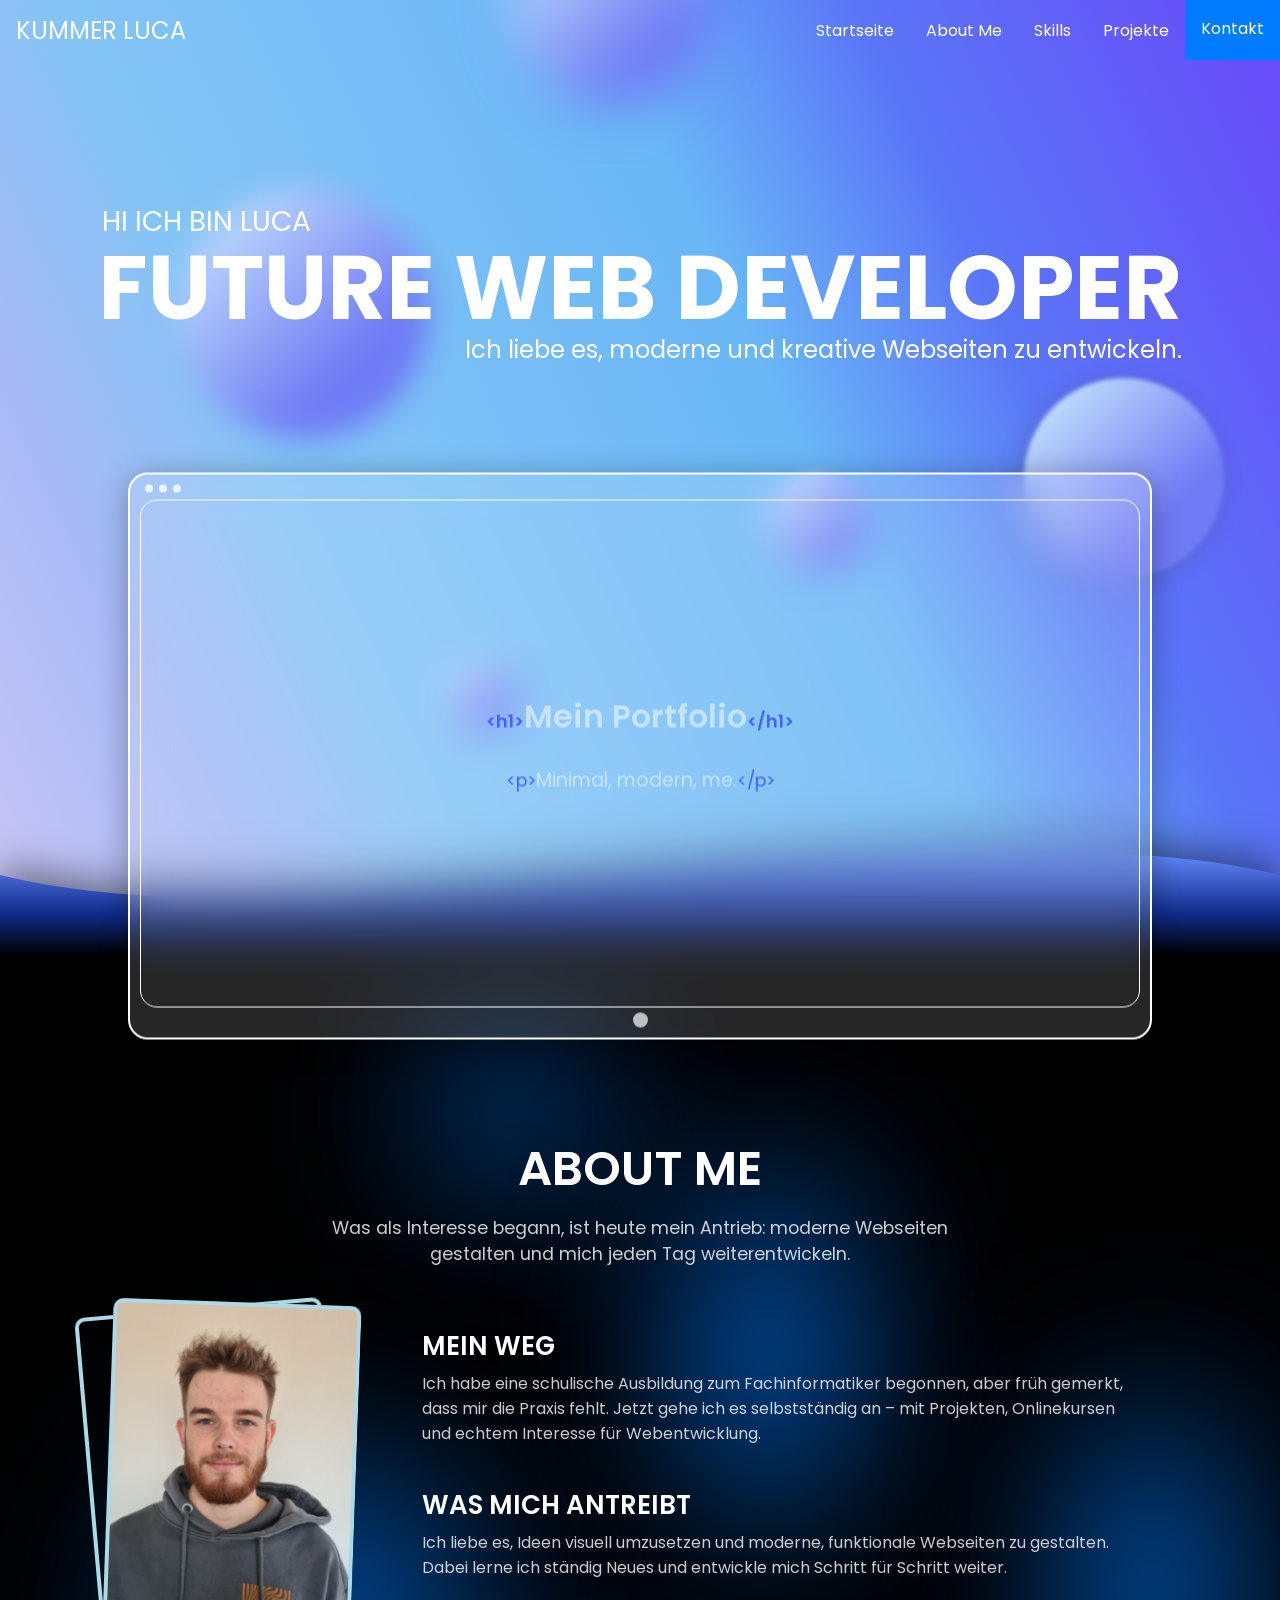
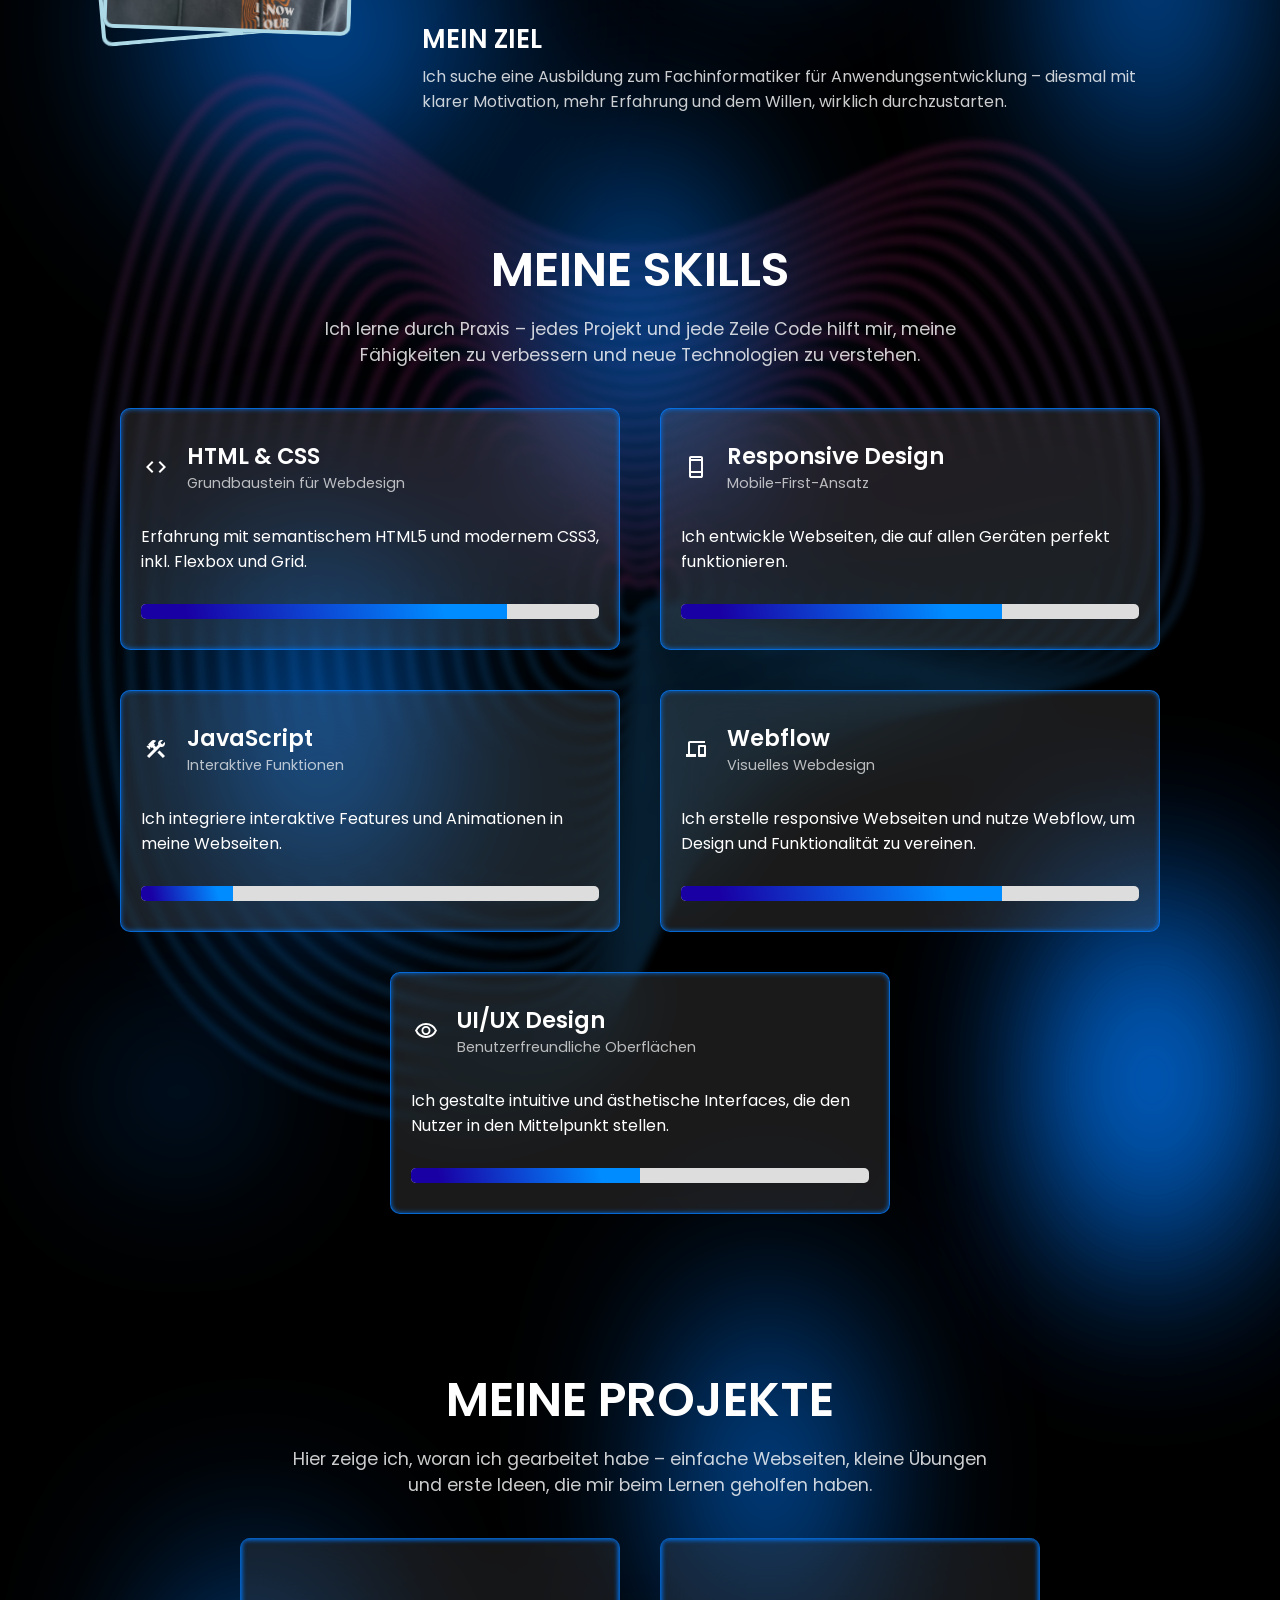
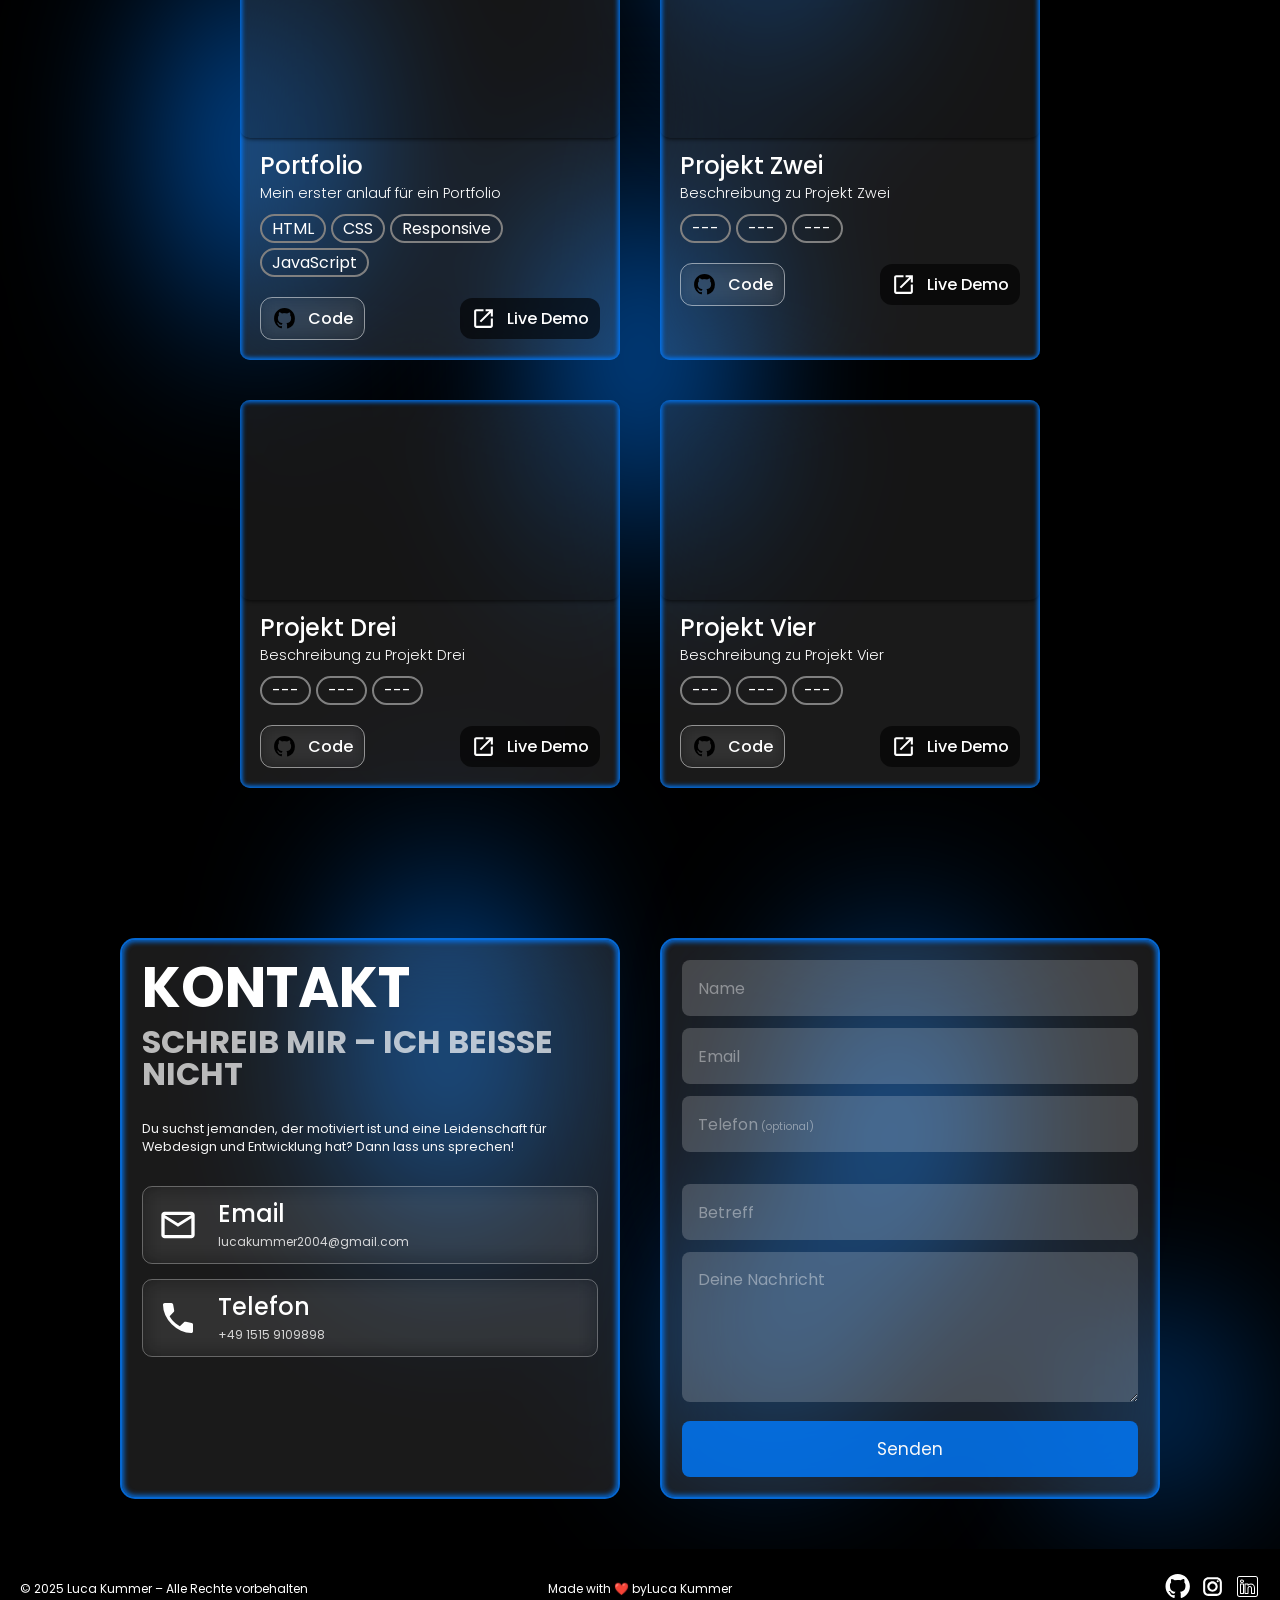
==== Portfolio/index.html @ 6b74cff7 "better MailForm mit MailJS" ====
<!DOCTYPE html>
<html lang="en">
<head>
    <meta charset="UTF-8">
    <meta name="viewport" content="width=device-width, initial-scale=1.0">
    <meta name="description" content="Ich bin Luca Kummer, Webentwickler mit Fokus auf moderne, kreative und responsive Webseiten. Entdecke mein Portfolio und meine Projekte." />
    <meta name="keywords" content="Webentwickler, Portfolio, Webdesign, Frontend, Luca Kummer, HTML, CSS, JavaScript, moderne Webseiten, responsive Design, Webflow" />
    <meta name="author" content="Luca Kummer" />

    <meta property="og:title" content="Luca Kummer – Webentwickler Portfolio" />
    <meta property="og:description" content="Moderne Webseiten mit Stil – entdecke mein Portfolio, Skills und kreative Projekte im Webdesign." />
    <meta property="og:type" content="website" />

    <link rel="manifest" href="/Images/site.webmanifest">
    <meta name="theme-color" content="#007bff">
    <link rel="apple-touch-icon" href="/Images/apple-touch-icon.png">
    <link rel="icon" href="/Images/favicon-32x32.png" type="image/x-icon">


    <title>Luca Kummer | Webentwickler Portfolio</title>
    <link rel="stylesheet" href="styles.css">
    <script src="script.js" defer></script>
    
    <script type="application/ld+json">
      {
        "@context": "https://schema.org",
        "@type": "Person",
        "name": "Luca Kummer",
        "jobTitle": "Webentwickler",
        "sameAs": [
          "https://github.com/KummerLuca",
          "https://www.linkedin.com/in/luca-kummer-31824b2b5/"
          "https://www.instagram.com/kummer_luca"
        ]
      }
      </script>
      <script type="text/javascript" src="https://cdn.jsdelivr.net/npm/@emailjs/browser@4/dist/email.min.js"></script>
      <script type="text/javascript">
        (function(){
           emailjs.init({
             publicKey: "8EQAUGRj8TUwtlT21",
           });
        })();
     </script>

      <meta name="theme-color" content="#0f0f0f">
</head>
<body>
    
    <header id="header">
    <nav class="navbar" id="navbar">
        <div class="logo-mobile">Luca Kummer</div>
        <input type="checkbox" id="sidebar-active">
        <label for="sidebar-active" class="open-sidebar-button">
            <svg xmlns="http://www.w3.org/2000/svg" height="32px" viewbox="0 -960 960 960" width="32px" fill=><path d="M120-240v-80h720v80H120Zm0-200v-80h720v80H120Zm0-200v-80h720v80H120Z"/></svg>
        </label>
        <label id="overlay" for="sidebar-active"></label>

        <div class="links-container">
            <label for="sidebar-active" class="close-sidebar-button">
                <svg xmlns="http://www.w3.org/2000/svg" height="32px" viewbox="0 -960 960 960" width="32px" fill=><path d="m256-200-56-56 224-224-224-224 56-56 224 224 224-224 56 56-224 224 224 224-56 56-224-224-224 224Z"/></svg>
            </label>

            <a href="#main.html" class="logo-link nav-link">Kummer Luca</a>
            <a href="#main.html" class="nav-link">Startseite</a>
            <a href="#about-me" class="nav-link">About Me</a>
            <a href="#skills" class="nav-link" >Skills</a>
            <a href="#projects" class="nav-link">Projekte</a>
            <a href="#contact" class="cta-button nav-link">Kontakt</a>
        </div>
    </nav>
    </header>

    <main id="main">
        <section id="hero" class="observe" role="banner">

            <!--Orb Start-->
            <div class="orb1"></div>
            <div class="orb2"></div>
            <div class="orb3"></div>
            <div class="orb4"></div>
            <div class="orb5"></div>
            <!--Orb Ende-->

            <div class="hero-wrapper">
                <div class="hero-text">
                    <h2>Hi ich bin Luca</h2>
                    <h1>Future Web Developer</h1>
                    <p>Ich liebe es, moderne und kreative Webseiten zu entwickeln.</p>
                </div>

                <div class="hero-tablet-wrapper">
                    <div class="hero-tablet">
                        <div class="hero-top-bar">
                            <div class="hero-top-bar-dot"></div>
                            <div class="hero-top-bar-dot"></div>
                            <div class="hero-top-bar-dot"></div>
                        </div>
                        <div class ="tablet-inner">
                            <div class="tablet-code-content">
                                <h2><span >&lt;h1&gt;</span>Mein Portfolio<span>&lt;/h1&gt;</span><br /></h2><br>
                                <p><span>&lt;p&gt;</span>Minimal, modern, me.<span>&lt;/p&gt;</span></p>
                            </div>
                            <div class="tablet-home-button"></div>
                      </div>
                    </div>  
                </div>
            </div>
            
        </section>

        <div class="soft-wave-transition">
            <svg viewBox="0 0 1440 320" preserveAspectRatio="none" xmlns="http://www.w3.org/2000/svg">
              <defs>
                <linearGradient id="heroToBlack" x1="0" y1="0" x2="0" y2="1">
                  <stop offset="0%" stop-color="hsl(226, 100%,70%)" />
                  <stop offset="60%" stop-color="hsl(226, 80%, 30%)" />
                  <stop offset="100%" stop-color="#000000" />
                </linearGradient>
              </defs>
              <path 
                fill="url(#heroToBlack)" 
                d="M0,160 C360,320 1080,0 1440,160 L1440,320 L0,320 Z" />
            </svg>
          </div>
        <section id="about-me" class="observe">
        
            <!--Orbs-->
            <div class="section-glow section-glow-1"></div>
            <div class="section-glow section-glow-2"></div>
            <div class="section-glow section-glow-3"></div>
            <div class="section-glow section-glow-4"></div>

            <!--Title-->
            <div class="section-title">
                <h2 class="section-heading">About Me</h2>
                <p class="section-paragraph">
                  Was als Interesse begann, ist heute mein Antrieb: moderne Webseiten gestalten und mich jeden Tag weiterentwickeln.
                </p>
            </div>
            <!--Karte und Text-->
            <div class="about-me-wrapper">
            <!--Karate-->
                <div class="about-me-cards"> 
                    <div class="about-me-card card1"></div>
                    <div class="about-me-card card2"></div>
                </div>
            <!--Text-->
                <div class="about-me-text-wrapper">
                    <div class="about-me-text">
                      <div>
                        <h3>Mein Weg</h3>
                        <p>
                          Ich habe eine schulische Ausbildung zum Fachinformatiker begonnen, aber früh gemerkt, dass mir die Praxis fehlt. Jetzt gehe ich es selbstständig an – mit Projekten, Onlinekursen und echtem Interesse für Webentwicklung.
                        </p>
                      </div>
                      <div>
                        <h3>Was mich antreibt</h3>
                        <p>
                          Ich liebe es, Ideen visuell umzusetzen und moderne, funktionale Webseiten zu gestalten. Dabei lerne ich ständig Neues und entwickle mich Schritt für Schritt weiter.
                        </p>
                      </div>
                      <div>
                        <h3>Mein Ziel</h3>
                        <p>
                          Ich suche eine Ausbildung zum Fachinformatiker für Anwendungsentwicklung – diesmal mit klarer Motivation, mehr Erfahrung und dem Willen, wirklich durchzustarten.
                        </p>
                      </div>               
                    </div>
                </div>
            </div>
        </section>

        <div class="skills-divider" class="observe">
            <svg xmlns="http://www.w3.org/2000/svg" version="1.1" xmlns:xlink="http://www.w3.org/1999/xlink" xmlns:svgjs="http://svgjs.dev/svgjs" viewBox="0 0 800 800" opacity="0.59"><defs><linearGradient x1="50%" y1="0%" x2="50%" y2="100%" id="uundulate-grad"><stop stop-color="hsl(206, 75%, 49%)" stop-opacity="1" offset="45%"></stop><stop stop-color="hsl(331, 90%, 56%)" stop-opacity="1" offset="100%"></stop></linearGradient></defs><g stroke-width="2" stroke="url(#uundulate-grad)" fill="none"><path d="M729.5365366315491 234.20191243347642C769.0332322397023 364.2953068232458 742.2372505271062 621.7110200818537 676.9701638326462 701.8671375450073C611.7030771381862 782.023255008161 526.4756315463824 625.1263541581916 416.2545204981409 618.9512762566148C306.0334094498994 612.776198355038 221.2734644590871 718.6347224237529 147.90883080108642 672.2267636174387C74.54419714308574 625.8188048111244 28.923890027903497 475.5555862219537 64.10427893973849 396.1930739863067C99.28466785157349 316.83056175065974 228.59100050002553 357.69800270137307 316.7746975778946 291.28670488633315C404.95839465576387 224.87540707129335 401.39397511066613 89.31150956846017 487.38602491351094 77.41884447411496C573.3780747163559 65.52617937976976 690.039841023396 104.10851804370708 729.5365366315491 234.20191243347642C769.0332322397023 364.2953068232458 742.2372505271062 621.7110200818537 676.9701638326462 701.8671375450073 "></path><path d="M715.8058450621031 241.11014955172675C753.6568450199165 365.7829858419225 727.9773625453452 612.4730443814216 665.4297377964878 689.2893236169439C602.8821130476302 766.1056028524663 521.2058110221517 615.7460728712456 415.5772462675868 609.8282898822345C309.94868151302205 603.9105068932232 228.72040089682696 705.3582591257417 158.4126269745763 660.8839652696906C88.10485305232567 616.4096714136396 44.38539206694264 472.4074202656841 78.09993144078453 396.3516793731892C111.81447081462642 320.2959384806941 235.7330396027263 359.46056939179437 320.24241596901754 295.8164089857145C404.7517923353088 232.17224857963464 401.33589027125686 102.25684680608617 483.74493799898323 90.85970942400536C566.1539857267096 79.46257204192449 677.9548451042896 116.43731326153113 715.8058450621031 241.11014955172675C753.6568450199165 365.7829858419225 727.9773625453452 612.4730443814216 665.4297377964878 689.2893236169439 "></path><path d="M702.0751534926569 248.01841718755526C738.2804578001308 367.27069537817715 713.7174745635842 603.2350991985677 653.8893117603292 676.7115402064586C594.0611489570744 750.1879812143495 515.9359904979209 606.3658221018775 414.89997203703274 600.7053340254322C313.8639535761447 595.0448459489867 236.1673373345668 692.0818263453086 168.9164231480662 649.5411974395206C101.66550896156554 607.0005685337326 59.846894105981846 469.2592848269928 92.09558394183057 396.5103152776496C124.34427377767935 323.76134572830665 242.8750787054271 361.2231665997938 323.7101343601404 300.3461436026739C404.5451900148538 239.46912060555405 401.2778054318476 115.2022145612903 480.1038510844554 104.30060489147388C558.9298967370632 93.3989952216574 665.8698491851833 128.7661389969333 702.0751534926569 248.01841718755526C738.2804578001308 367.27069537817715 713.7174745635842 603.2350991985677 653.8893117603292 676.7115402064586 "></path><path d="M688.3444619232109 254.92668482338365C722.9040705803449 368.75840491443194 699.4575865818233 593.9971540157137 642.3488857241708 664.1337567959732C585.2401848665183 734.2703595762327 510.6661699736901 596.9855713325095 414.2226978064788 591.5823781686298C317.77922563926745 586.17918500475 243.61427377230666 678.8053935648755 179.4202193215561 638.1984296093506C115.22616487080546 597.5914656538257 75.30839614502099 466.1111493883013 106.09123644287666 396.66895118211016C136.87407674073228 327.226752975919 250.0171178081278 362.9857638077932 327.17785275126323 304.87587821963325C404.3385876943987 246.76599263147347 401.2197205924383 128.14758231649444 476.4627641699276 117.7415003589424C551.7058077474169 107.33541840139031 653.784853266077 141.09496473233548 688.3444619232109 254.92668482338365C722.9040705803449 368.75840491443194 699.4575865818233 593.9971540157137 642.3488857241708 664.1337567959732 "></path><path d="M674.613770353765 261.83489142405585C707.5276833605592 370.24605341553035 685.1976986000623 584.7591477977035 630.8084596880125 651.5559123503316C576.4192207759625 718.3526769029597 505.3963494494593 587.6052595279853 413.5454235759247 582.4593612766712C321.6944977023901 577.3134630253572 251.0612102100465 665.5288997492862 189.92401549504598 626.8556007440244C128.7868207800454 588.1823017387626 90.7698981840602 462.9629529144536 120.0868889439227 396.82752605141445C149.4038797037852 330.6920991883753 257.15915691082853 364.7482999806364 330.6455711423862 309.40555180143656C404.13198537394373 254.06280362223663 401.16163575302903 141.09288903654232 472.8216772553998 131.18233479125468C544.4817187577705 121.27178054596698 641.6998573469706 153.4237294325814 674.613770353765 261.83489142405585C707.5276833605592 370.24605341553035 685.1976986000623 584.7591477977035 630.8084596880125 651.5559123503316 "></path><path d="M660.8830482667407 268.74315905988436C692.1512656231953 371.73376295178514 670.9377801007233 575.5212026148497 619.2680031342759 638.9781289398463C567.5982261678284 702.4350552648431 500.1264984076504 578.2250087586174 412.8681188277926 573.3364054198689C325.6097392479346 568.4478020811207 258.50811613020824 652.2524669688532 200.42778115095774 615.5128329138545C142.3474461717072 578.7731988588557 106.23136970552127 459.8148174757623 134.08251092739062 396.986161955875C161.93365214926 334.1575064359878 264.3011654959512 366.5108971886358 334.1132590159309 313.93528641839595C403.92535253591063 261.3596756481561 401.10352039604163 154.03825679174645 469.18055982329383 144.6232302587232C537.257599250546 135.2082037256999 629.6148309102862 165.7525551679836 660.8830482667407 268.74315905988436C692.1512656231953 371.73376295178514 670.9377801007233 575.5212026148497 619.2680031342759 638.9781289398463 "></path><path d="M647.1524177324509 275.6514419545019C676.7749394385658 373.22148774682887 656.6779531541187 566.2832726907848 607.7276381332737 626.40036078815C558.7773231124287 686.5174488855154 494.85673891857596 568.8447732480383 412.1909056323948 564.2134648218557C329.5250723462136 559.5821563956731 265.95511360310434 638.9760494472092 210.93163835960388 604.1700803424735C155.90816311610337 569.3641112377379 121.69293277971667 456.6666972958599 148.07822446359296 397.1448131191246C174.4635161474692 337.6229289423893 271.4432656338082 368.2735096554243 337.58103844221 318.4650362941444C403.7188112506119 268.6565629328645 401.0454965917886 166.98363980573964 465.5395339439224 158.06414098498072C530.0335712960559 149.1446421642218 617.529896026336 178.08139616217483 647.1524177324509 275.6514419545019C676.7749394385658 373.22148774682887 656.6779531541187 566.2832726907848 607.7276381332737 626.40036078815 "></path><path d="M633.4217109042158 282.5596790727522C661.3985369599909 374.70916676550553 642.4180499135687 557.0452969903527 596.1871968383261 613.8225468600865C549.9563437630836 670.5997967298205 489.586903135556 559.4644919610921 411.51361614305165 555.0904784474752C333.4403291505472 550.7164649338583 273.4020347820552 625.699586149198 221.4354192743047 592.8272819947255C169.46880376655423 559.9549778402529 137.1544195599668 453.51853133959025 162.07386170584994 397.303418506007C186.99330385173306 341.0883056724237 278.58528947771987 370.0360763458456 341.0487415745438 322.9947403935257C403.51219367136787 275.95340444120586 400.9873964935904 179.92897704336565 461.8984317706054 171.50500593487112C522.8094670476205 163.0810348263766 605.4448848484407 190.41019137999888 633.4217109042158 282.5596790727522C661.3985369599909 374.70916676550553 642.4180499135687 557.0452969903527 596.1871968383261 613.8225468600865 "></path><path d="M619.6910345935588 289.46794670858066C646.0221649989942 376.1968763017603 628.1581771905968 547.8073518074988 584.6467860609569 601.2447634496014C541.1353949313168 654.6821750917038 484.31709787011437 550.0842411917242 410.83635717128664 545.967522590673C337.35561647245896 541.8508039896217 280.8489864785841 612.4231533687649 231.93923070658366 581.4845141645554C183.02947493458316 550.545874960346 152.61593685779502 450.37039590089876 176.06952946568504 397.46205441046754C199.52312207357505 344.55371292003616 285.7273438392097 371.798673553845 344.5164752244558 327.52447501048516C403.30560660970195 283.2502764671252 400.92932691297005 192.87434479856984 458.25736011486674 184.94590140233964C515.5853933167632 177.0174580061095 593.3599041881234 202.73901711540105 619.6910345935588 289.46794670858066C646.0221649989942 376.1968763017603 628.1581771905968 547.8073518074988 584.6467860609569 601.2447634496014 "></path><path d="M605.9603430241127 296.376183826831C630.6457777792084 377.68455532043686 613.8982892088359 538.5693761070668 573.1063600247983 588.6669495215378C532.3144308407609 638.7645229360089 479.04727734588346 540.703959904778 410.15908294073256 536.8445362162925C341.27088853558166 532.9851125278069 288.29592291632395 599.1466900707537 242.44302688007355 570.1417158168074C196.5901308438231 541.1367415628611 168.07743889683422 447.22222994462936 190.06518196673107 397.62065979734996C212.05292503662798 348.01908965007055 292.8693829419105 373.5612402442664 347.98419361557865 332.0541791098665C403.09900428924686 290.54711797546656 400.8712420735608 205.81968203619584 454.6162732003389 198.38676635223004C508.36130432711695 190.9538506682643 581.274908269017 215.0678123332251 605.9603430241127 296.376183826831C630.6457777792084 377.68455532043686 613.8982892088359 538.5693761070668 573.1063600247983 588.6669495215378 "></path><path d="M592.2296514546667 303.28445146265943C615.2693905594226 379.17226485669164 599.638401227075 529.3314309242128 561.5659339886399 576.0891661110525C523.493466750205 622.8469012978921 473.7774568216528 531.3237091354101 409.4818087101786 527.7215803594902C345.1861605987043 524.1194515835704 295.7428593540638 585.8702572903208 252.94682305356343 558.7989479866374C210.15078675306302 531.7276386829542 183.53894093587337 444.07409450593786 204.0608344677771 397.7792957018105C224.5827279996809 351.484496897683 300.01142204461127 375.3238374522658 351.45191200670155 336.58391372682587C402.8924019687919 297.843990001386 400.8131572341516 218.76504979139997 450.9751862858111 211.82766181969856C501.1372153374706 204.8902738479972 569.1899123499106 227.39663806862728 592.2296514546667 303.28445146265943C615.2693905594226 379.17226485669164 599.638401227075 529.3314309242128 561.5659339886399 576.0891661110525 "></path><path d="M578.4989598852206 310.1927190984879C599.8930033396368 380.6599743929463 585.378513245314 520.0934857413588 550.0255079524816 563.5113827005671C514.6725026596491 606.9292796597754 468.507636297422 521.943458366042 408.8045344796245 518.5986245026879C349.101432661827 515.2537906393337 303.1897957918037 572.5938245098876 263.4506192270533 547.4561801564673C223.71144266230294 522.3185358030473 199.00044297491257 440.92595906724637 218.0564869688232 397.9379316062709C237.11253096273384 354.9499041452955 307.153461147312 377.08643466026524 354.91963039782445 341.11364834378526C402.6857996483369 305.1408620273054 400.75507239474234 231.7104175466041 447.3340993712833 225.26855728716708C493.91312634782435 218.82669702773006 557.1049164308043 239.72546380402946 578.4989598852206 310.1927190984879C599.8930033396368 380.6599743929463 585.378513245314 520.0934857413588 550.0255079524816 563.5113827005671 "></path><path d="M564.7682683157745 317.1009562167382C584.5166161198512 382.1476534116229 571.1186252635531 510.8555100409269 538.4850819163231 550.9335687725036C505.8515385690931 591.0116275040805 463.2378157731912 512.5631770790958 408.12726024907045 509.4756381283074C353.0167047249497 506.38809917751905 310.63673222954355 559.3173612118765 273.9544154005432 536.1133818087194C237.27209857154287 512.9094024055622 214.46194501395172 437.77779311097686 232.05213946986925 398.09653699315334C249.64233392578677 358.41528087532987 314.29550025001276 378.84900135068654 358.3873487889473 345.6433524431666C402.47919732788193 312.4377035356467 400.69698755533307 244.6557547842301 443.69301245675547 238.70942223705748C486.689037358178 232.76308968988485 545.019920511698 252.0542590218535 564.7682683157745 317.1009562167382C584.5166161198512 382.1476534116229 571.1186252635531 510.8555100409269 538.4850819163231 550.9335687725036 "></path><path d="M551.0375767463285 324.0092238525667C569.1402289000654 383.63536294787764 556.8587372817922 501.6175648580729 526.9446558801646 538.3557853620184C497.0305744785371 575.0940058659638 457.9679952489605 503.1829263097278 407.44998601851637 500.35268227150516C356.93197678807235 497.5224382332824 318.0836686672834 546.0409284314434 284.4582115740331 524.7706139785494C250.8327544807828 503.50029952565535 229.92344705299092 434.6296576722855 246.04779197091528 398.2551728976139C262.1721368888397 361.8806881229424 321.43753935271354 380.61159855868596 361.8550671800702 350.173087060126C402.2725950074269 319.7345755615661 400.6389027159238 257.60112253943424 440.05192554222776 252.150317704526C479.4649483685316 246.69951286961776 532.9349245925916 264.3830847572557 551.0375767463285 324.0092238525667C569.1402289000654 383.63536294787764 556.8587372817922 501.6175648580729 526.9446558801646 538.3557853620184 "></path><path d="M537.3068851768825 330.917460970817C553.7638416802796 385.12304196655424 542.5988493000311 492.3795891576408 515.4042298440063 525.7779714339549C488.20961038798123 559.1763537102689 452.6981747247296 493.8026450227817 406.77271178796235 491.22969589712466C360.84724885119505 488.6567467714676 325.53060510502326 532.7644651334322 294.962007747523 513.4278156308012C264.3934103900227 494.09116612817036 245.38494909203007 431.48149171601585 260.0434444719614 398.4137782844963C274.7019398518926 365.3460648529767 328.57957845541426 382.37416524910725 365.3227855711931 354.70279115950734C402.06599268697187 327.0314170699074 400.5808178765145 270.54645977706025 436.41083862769983 265.5911826544164C472.24085937888526 260.63590553177255 520.8499286734852 276.71187997507974 537.3068851768825 330.917460970817C553.7638416802796 385.12304196655424 542.5988493000311 492.3795891576408 515.4042298440063 525.7779714339549 "></path><path d="M523.5761936074364 337.8256980890674C538.3874544604938 386.61072098523084 528.3389613182703 483.1416134572088 503.8638038078477 513.2001575058914C479.38864629742534 543.2587015545741 447.4283542004989 484.4223637358356 406.09543755740833 482.10670952274427C364.76252091431775 479.79105530965296 332.9775415427631 519.4880018354211 305.4658039210129 502.08501728305316C277.9540662992626 484.68203273068536 260.8464511310693 428.33332575974634 274.0390969730074 398.5723836713787C287.2317428149455 368.81144158301106 335.72161755811504 384.13673193952854 368.79050396231594 359.2324952588886C401.8593903665169 334.32825857824866 400.52273303710524 283.49179701468626 432.7697517131721 279.0320476043068C465.0167703892389 274.57229819392734 508.76493275437895 289.0406751929038 523.5761936074364 337.8256980890674C538.3874544604938 386.61072098523084 528.3389613182703 483.1416134572088 503.8638038078477 513.2001575058914 "></path><path d="M509.8455020379904 344.7339657248958C523.011067240708 388.0984305214856 514.0790733365093 473.9036682743549 492.32337777168937 500.62237409540614C470.56768220686934 527.3410799164574 442.1585336762681 475.0421129664676 405.41816332685426 472.983753665942C368.6777929774404 470.9253943654163 340.42447798050296 506.2115690549879 315.96960009450277 490.74224945288324C291.5147222085025 475.2729298507785 276.3079531701085 425.18519032105485 288.03474947405346 398.73101957583924C299.76154577799844 372.2768488306235 342.8636566608158 385.89932914752796 372.25822235343884 363.76222987584805C401.6527880460619 341.6251306041681 400.46464819769596 296.4371647698904 429.1286647986443 292.4729430717753C457.79268139959254 288.50872137366025 496.67993683527266 301.369500928306 509.8455020379904 344.7339657248958C523.011067240708 388.0984305214856 514.0790733365093 473.9036682743549 492.32337777168937 500.62237409540614 "></path><path d="M496.1148104685443 351.6422333607243C507.63468002092225 389.58614005774035 499.81918535474847 464.6657230915009 480.7829517355309 488.04459068492076C461.74671811631345 511.4234582783406 436.8887131520373 465.6618621970996 404.74088909630024 463.8607978091396C372.5930650405631 462.0597334211797 347.87141441824286 492.9351362745549 326.47339626799265 479.3994816227132C305.07537811774245 465.8638269708716 291.7694552091476 422.03705488236346 302.0304019750995 398.8896554802998C312.29134874105137 375.74225607823604 350.00569576351654 387.66192635552744 375.72594074456174 368.29196449280744C401.4461857256069 348.9220026300875 400.40656335828675 309.3825325250945 425.4875778841165 305.91383853924384C450.56859240994623 302.4451445533931 484.59494091616625 313.6983266637082 496.1148104685443 351.6422333607243C507.63468002092225 389.58614005774035 499.81918535474847 464.6657230915009 480.7829517355309 488.04459068492076 "></path><path d="M482.3841188990982 358.55048573776367C492.2582928011366 391.073834335206 485.5592973729875 455.427762649858 469.2425256993725 475.4667920156463C452.9257540257575 495.50582138143477 431.61889262780653 456.28159616894243 404.06361486574616 454.73782669354824C376.5083371036858 453.19405721815406 355.3183508559827 479.65868823533276 336.97719244148254 468.05669853375423C318.6360340269824 456.45470883217564 307.2309572481868 418.88890418488296 316.02605447614553 399.0482761259712C324.8211517041043 379.20764806705944 357.1477348662173 389.4245083047378 379.1936591356846 372.8216838509778C401.2395834051519 356.21885939721784 400.34847851887747 322.3278850215096 421.8464909695887 319.35471874792324C443.34450342029993 316.38155247433696 472.50994499705996 326.0271371403213 482.3841188990982 358.55048573776367C492.2582928011366 391.073834335206 485.5592973729875 455.427762649858 469.2425256993725 475.4667920156463 "></path><path d="M468.65344258844124 365.45873811480305C476.8819208401398 392.5615286126717 471.29942465001557 446.1898022082149 457.70211492200315 462.888993346372C444.1048051939906 479.588184484529 426.3490873623648 446.9013301407854 403.3863558939812 445.61485557795686C380.4236244255975 444.32838101512834 362.7653025525116 466.3822401961106 347.4810038737615 456.71391544479513C332.19670519501136 447.0455906934797 322.69247454601503 415.74075348740246 330.0217222359807 399.2068967716427C337.3509699259463 382.6730400558829 364.28978922770716 391.18709025394816 382.66139278559655 377.3514032091482C401.03299634348593 363.5157161643482 400.29040893825726 335.27323751792466 418.2054193138499 332.7955989566027C436.12042968944263 330.3179603952808 460.4249643367426 338.35594761693443 468.65344258844124 365.45873811480305C476.8819208401398 392.5615286126717 471.29942465001557 446.1898022082149 457.70211492200315 462.888993346372 "></path><path d="M454.92276627778426 372.36699049184244C461.5055488791431 394.04922289013734 457.0395519270437 436.951841766572 446.16170414463375 450.3111946770976C435.28385636222373 463.6705475876232 421.0792820969231 437.5210641126283 402.7090969222162 436.49188446236553C384.33891174750926 435.4627048121027 370.21225424904054 453.10579215688847 357.98481530604045 445.37113235583615C345.75737636304035 437.6364725547838 338.1539918438433 412.59260278992195 344.0173899958158 399.36551741731415C349.8807881477883 386.1384320447063 371.43184358919694 392.9496722031585 386.1291264355085 381.8811225673185C400.82640928182 370.8125729314786 400.23233935763704 348.2185900143397 414.5643476581112 346.23647916528216C428.89635595858533 344.25436831622466 448.3399836764254 350.68475809354754 454.92276627778426 372.36699049184244C461.5055488791431 394.04922289013734 457.0395519270437 436.951841766572 446.16170414463375 450.3111946770976 "></path><path d="M441.19207470833817 379.27524286888183C446.12916165935735 395.536917167603 442.7796639452828 427.713881324929 434.6212781084753 437.73339600782316C426.4628922716678 447.7529106907174 415.8094615726923 428.1407980844712 402.0318226916621 427.3689133467741C388.25418381063196 426.59702860907703 377.6591906867804 439.8293441176664 368.48861147953033 434.0283492668771C359.3180322722802 428.2273544160878 353.61549388288245 409.44445209244145 358.01304249686183 399.5241380629856C362.4105911108412 389.60382403352975 378.5738826918977 394.71225415236887 389.59684482663135 386.4108419254889C400.619806961365 378.10942969860895 400.1742545182278 361.1639425107548 410.9232607435834 359.6773593739616C421.672266968939 358.1907762371685 436.25498775731904 363.01356857016066 441.19207470833817 379.27524286888183C446.12916165935735 395.536917167603 442.7796639452828 427.713881324929 434.6212781084753 437.73339600782316 "></path><path d="M427.46138313889213 386.1834952459212C430.75277443957157 397.0246114450687 428.51977596352185 418.475920883286 423.0808520723169 425.1555973385488C417.6419281811119 431.8352737938116 410.53964104846153 418.76053205631416 401.3545484611081 418.24594223118277C392.16945587375466 417.7313524060513 385.1061271245203 426.55289607844423 378.9924076530202 422.6855661779181C372.87868818152015 418.81823627739186 369.07699592192165 406.296301394961 372.0086949979079 399.68275870865705C374.94039407389414 393.06921602235315 385.7159217945985 396.4748361015793 393.06456321775426 390.9405612836593C400.41320464091 385.4062864657393 400.11616967881855 374.10929500716986 407.2821738290556 373.1182395826411C414.44817797929267 372.1271841581123 424.1699918382127 375.3423790467738 427.46138313889213 386.1834952459212C430.75277443957157 397.0246114450687 428.51977596352185 418.475920883286 423.0808520723169 425.1555973385488 "></path><path d="M413.73069156944604 393.0917476229606C415.3763872197858 398.51230572253434 414.2598879817609 409.237960441643 411.54042603615846 412.5777986692744C408.82096409055595 415.9176368969058 405.2698205242308 409.38026602815705 400.6772742305541 409.1229711155914C396.0847279368773 408.86567620302566 392.55306356226015 413.27644803922215 389.4962038265101 411.34278308895904C386.4393440907601 409.40911813869593 384.5384979609608 403.1481506974805 386.00434749895396 399.8413793543285C387.47019703694707 396.5346080111766 392.8579608972992 398.23741805078964 396.5322816088771 395.4702806418296C400.206602320455 392.70314323286965 400.0580848394093 387.05464750358493 403.6410869145278 386.55911979132054C407.22408898964636 386.06359207905615 412.08499591910635 387.6711895233869 413.73069156944604 393.0917476229606C415.3763872197858 398.51230572253434 414.2598879817609 409.237960441643 411.54042603615846 412.5777986692744 "></path></g></svg>
        </div>

        <section id="skills">
            
            <div class="section-glows">
                <div class="section-glow section-glow-5"></div>
                <div class="section-glow section-glow-6"></div>
                <div class="section-glow section-glow-7"></div>
                <div class="section-glow section-glow-8"></div>
              </div>

            <div class="section-title">
                 
                <h2 class="section-heading">Meine Skills</h2>
                
                <p class="section-paragraph">
                  Ich lerne durch Praxis – jedes Projekt und jede Zeile Code hilft mir, meine Fähigkeiten zu verbessern und neue Technologien zu verstehen.
                </p>
              </div>
              

                
              <div class="skills-grid">
                <!-- Skill 1: HTML & CSS -->
                <div class="skills-wrapper">
                  <div class="skills-container">
                    <svg class="skills-icon" xmlns="http://www.w3.org/2000/svg" height="24px" viewBox="0 -960 960 960" width="24px" fill="#FFFFFF"><path d="M320-240 80-480l240-240 57 57-184 184 183 183-56 56Zm320 0-57-57 184-184-183-183 56-56 240 240-240 240Z"/></svg>
                      <polyline points="16 18 22 12 16 6"></polyline>
                      <polyline points="8 6 2 12 8 18"></polyline>
                    </svg>
                    <div class="skills-title">
                      <h3>HTML &amp; CSS</h3>
                      <p>Grundbaustein für Webdesign</p>
                    </div>
                  </div>
                  <div class="skills-text">
                    <p>Erfahrung mit semantischem HTML5 und modernem CSS3, inkl. Flexbox und Grid.</p>
                  </div>
                  <div class="skills-container">
                    <div class="skills-bar">
                      <div class="skills-fill" style="width: 80%;"></div>
                    </div>
                  </div>
                </div>
                <!-- Skill 2: Responsive Design -->
                <div class="skills-wrapper">
                  <div class="skills-container">
                    <svg class="skills-icon" xmlns="http://www.w3.org/2000/svg" height="24" width="24" viewBox="0 -960 960 960" fill="currentColor">
                      <path d="M280-40q-33 0-56.5-23.5T200-120v-720q0-33 23.5-56.5T280-920h400q33 0 56.5 23.5T760-840v720q0 33-23.5 56.5T680-40H280Zm0-200v120h400v-120H280Zm0-80h400v-400H280v400Zm0-480h400v-40H280v40Z"/>
                    </svg>
                    <div class="skills-title">
                      <h3>Responsive Design</h3>
                      <p>Mobile-First-Ansatz</p>
                    </div>
                  </div>
                  <div class="skills-text">
                    <p>Ich entwickle Webseiten, die auf allen Geräten perfekt funktionieren.</p>
                  </div>
                  <div class="skills-container">
                    <div class="skills-bar">
                      <div class="skills-fill" style="width: 70%;"></div>
                    </div>
                  </div>
                </div>
                <!-- Skill 3: JavaScript -->
                <div class="skills-wrapper">
                  <div class="skills-container">
                    <svg class="skills-icon" xmlns="http://www.w3.org/2000/svg" height="24" width="24" viewBox="0 -960 960 960" fill="currentColor">
                      <path d="M756-120 537-339l84-84 219 219-84 84Zm-552 0-84-84 276-276-68-68-28 28-51-51v82l-28 28-121-121 28-28h82l-50-50 142-142q20-20 43-29t47-9q24 0 47 9t43 29l-92 92 50 50-28 28 68 68 90-90q-4-11-6.5-23t-2.5-24q0-59 40.5-99.5T701-841q15 0 28.5 3t27.5 9l-99 99 72 72 99-99q7 14 9.5 27.5T841-701q0 59-40.5 99.5T701-561q-12 0-24-2t-23-7L204-120Z"/>
                    </svg>
                    <div class="skills-title">
                      <h3>JavaScript</h3>
                      <p>Interaktive Funktionen</p>
                    </div>
                  </div>
                  <div class="skills-text">
                    <p>Ich integriere interaktive Features und Animationen in meine Webseiten.</p>
                  </div>
                  <div class="skills-container">
                    <div class="skills-bar">
                      <div class="skills-fill" style="width: 20%;"></div>
                    </div>
                  </div>
                </div>
                <!-- Skill 4: Webflow -->
                <div class="skills-wrapper">
                  <div class="skills-container">
                    <svg class="skills-icon" xmlns="http://www.w3.org/2000/svg" height="24px" viewBox="0 -960 960 960" width="24px" fill="#FFFFFF"><path d="M80-160v-120h80v-440q0-33 23.5-56.5T240-800h600v80H240v440h240v120H80Zm520 0q-17 0-28.5-11.5T560-200v-400q0-17 11.5-28.5T600-640h240q17 0 28.5 11.5T880-600v400q0 17-11.5 28.5T840-160H600Zm40-120h160v-280H640v280Zm0 0h160-160Z"/></svg>
                    <div class="skills-title">
                      <h3>Webflow</h3>
                      <p>Visuelles Webdesign</p>
                    </div>
                  </div>
                  <div class="skills-text">
                    <p>Ich erstelle responsive Webseiten und nutze Webflow, um Design und Funktionalität zu vereinen.</p>
                  </div>
                  <div class="skills-container">
                    <div class="skills-bar">
                      <div class="skills-fill" style="width: 70%;"></div>
                    </div>
                  </div>
                </div>
                <!-- Skill 6: UI/UX Design -->
                <div class="skills-wrapper">
                  <div class="skills-container">
                    <svg class="skills-icon" xmlns="http://www.w3.org/2000/svg" height="24px" viewBox="0 -960 960 960" width="24px" fill="#FFFFFF"><path d="M480-320q75 0 127.5-52.5T660-500q0-75-52.5-127.5T480-680q-75 0-127.5 52.5T300-500q0 75 52.5 127.5T480-320Zm0-72q-45 0-76.5-31.5T372-500q0-45 31.5-76.5T480-608q45 0 76.5 31.5T588-500q0 45-31.5 76.5T480-392Zm0 192q-146 0-266-81.5T40-500q54-137 174-218.5T480-800q146 0 266 81.5T920-500q-54 137-174 218.5T480-200Zm0-300Zm0 220q113 0 207.5-59.5T832-500q-50-101-144.5-160.5T480-720q-113 0-207.5 59.5T128-500q50 101 144.5 160.5T480-280Z"/></svg>
                    <div class="skills-title">
                      <h3>UI/UX Design</h3>
                      <p>Benutzerfreundliche Oberflächen</p>
                    </div>
                  </div>
                  <div class="skills-text">
                    <p>Ich gestalte intuitive und ästhetische Interfaces, die den Nutzer in den Mittelpunkt stellen.</p>
                  </div>
                  <div class="skills-container">
                    <div class="skills-bar">
                      <div class="skills-fill" style="width: 50%;"></div>
                    </div>
                  </div>
                </div>
              </div>
        </section>

        <section id="projects" class="observe">

          <div class="section-glows">
            <div class="section-glow section-glow-9"></div>
            <div class="section-glow section-glow-9-1"></div>
            <div class="section-glow section-glow-10"></div>
            <div class="section-glow section-glow-11"></div>
          </div>

            <div class="section-title">
              <h2 class="section-heading">Meine Projekte</h2>
              <p class="section-paragraph">
                Hier zeige ich, woran ich gearbeitet habe – einfache Webseiten, kleine Übungen und erste Ideen, die mir beim Lernen geholfen haben.
              </p>
            </div>
            
            <div class="card-grid">
              <!-- Projekt 1 -->
              <div class="card-wrapper">
                <img src="/Images/Projekt_1_Header.png" alt="Projekt 1">
                <div class="card-title">
                  <h3>Portfolio</h3>
                  <p>Mein erster anlauf für ein Portfolio</p>
                </div>
                <div class="card-badges">
                  <p>HTML</p>
                  <p>CSS</p>
                  <p>Responsive</p>
                  <p>JavaScript</p>
                </div>
                <div class="card-button">
                  <a href="https://github.com/KummerLuca/Portfolio/tree/main/Portfolio" target="_blank" class="github">
                    <!-- Beispiel GitHub-Icon -->
                    <svg viewBox="0 0 24 24" xmlns="http://www.w3.org/2000/svg">
                      <path d="M0 0h24v24H0z" fill="none"/>
                      <path d="M12 2C6.48 2 2 6.48 2 12c0 4.41 2.87 8.14 6.84 9.47.5.09.68-.22.68-.48 0-.24-.01-.87-.01-1.71-2.78.61-3.37-1.34-3.37-1.34-.45-1.15-1.11-1.46-1.11-1.46-.91-.62.07-.61.07-.61 1.01.07 1.54 1.04 1.54 1.04.9 1.53 2.36 1.09 2.94.83.09-.65.35-1.09.63-1.34-2.22-.25-4.56-1.11-4.56-4.95 0-1.09.39-1.98 1.03-2.67-.1-.25-.45-1.27.1-2.65 0 0 .84-.27 2.75 1.02A9.59 9.59 0 0 1 12 6.84c.85.004 1.71.115 2.51.337 1.91-1.29 2.75-1.02 2.75-1.02.55 1.38.2 2.4.1 2.65.64.69 1.03 1.58 1.03 2.67 0 3.85-2.34 4.7-4.57 4.95.36.31.68.92.68 1.85 0 1.34-.01 2.42-.01 2.75 0 .27.18.58.69.48A10.01 10.01 0 0 0 22 12c0-5.52-4.48-10-10-10z"/>
                    </svg>
                    <p>Code</p>
                  </a>
                  <a href="/index.html" target="_blank" class="demo">
                    <!-- Beispiel Demo-Icon -->
                    <svg xmlns="http://www.w3.org/2000/svg" height="24" viewBox="0 -960 960 960" width="24">
                      <path d="M200-120q-33 0-56.5-23.5T120-200v-560q0-33 23.5-56.5T200-840h280v80H200v560h560v-280h80v280q0 33-23.5 56.5T760-120H200Zm188-212-56-56 372-372H560v-80h280v280h-80v-144L388-332Z"/>
                    </svg>
                    <p>Live Demo</p>
                  </a>
                </div>
              </div>
          
              <!-- Projekt 2 -->
              <div class="card-wrapper">
                <img src="https://via.placeholder.com/380x200" alt="Projekt 2">
                <div class="card-title">
                  <h3>Projekt Zwei</h3>
                  <p>Beschreibung zu Projekt Zwei</p>
                </div>
                <div class="card-badges">
                  <p>---</p>
                  <p>---</p>
                  <p>---</p>
                </div>
                <div class="card-button">
                  <a href="#" target="_blank" class="github">
                    <!-- Beispiel GitHub-Icon (wie oben) -->
                    <svg viewBox="0 0 24 24" xmlns="http://www.w3.org/2000/svg">
                      <path d="M0 0h24v24H0z" fill="none"/>
                      <path d="M12 2C6.48 2 2 6.48 2 12c0 4.41 2.87 8.14 6.84 9.47.5.09.68-.22.68-.48 0-.24-.01-.87-.01-1.71-2.78.61-3.37-1.34-3.37-1.34-.45-1.15-1.11-1.46-1.11-1.46-.91-.62.07-.61.07-.61 1.01.07 1.54 1.04 1.54 1.04.9 1.53 2.36 1.09 2.94.83.09-.65.35-1.09.63-1.34-2.22-.25-4.56-1.11-4.56-4.95 0-1.09.39-1.98 1.03-2.67-.1-.25-.45-1.27.1-2.65 0 0 .84-.27 2.75 1.02A9.59 9.59 0 0 1 12 6.84c.85.004 1.71.115 2.51.337 1.91-1.29 2.75-1.02 2.75-1.02.55 1.38.2 2.4.1 2.65.64.69 1.03 1.58 1.03 2.67 0 3.85-2.34 4.7-4.57 4.95.36.31.68.92.68 1.85 0 1.34-.01 2.42-.01 2.75 0 .27.18.58.69.48A10.01 10.01 0 0 0 22 12c0-5.52-4.48-10-10-10z"/>
                    </svg>
                    <p>Code</p>
                  </a>
                  <a href="#" target="_blank" class="demo">
                    <svg xmlns="http://www.w3.org/2000/svg" height="24" viewBox="0 -960 960 960" width="24">
                      <path d="M200-120q-33 0-56.5-23.5T120-200v-560q0-33 23.5-56.5T200-840h280v80H200v560h560v-280h80v280q0 33-23.5 56.5T760-120H200Zm188-212-56-56 372-372H560v-80h280v280h-80v-144L388-332Z"/>
                    </svg>
                    <p>Live Demo</p>
                  </a>
                </div>
              </div>
          
              <!-- Projekt 3 -->
              <div class="card-wrapper">
                <img src="https://via.placeholder.com/380x200" alt="Projekt 3">
                <div class="card-title">
                  <h3>Projekt Drei</h3>
                  <p>Beschreibung zu Projekt Drei</p>
                </div>
                <div class="card-badges">
                  <p>---</p>
                  <p>---</p>
                  <p>---</p>
                </div>
                <div class="card-button">
                  <a href="#" target="_blank" class="github">
                    <svg viewBox="0 0 24 24" xmlns="http://www.w3.org/2000/svg">
                      <path d="M0 0h24v24H0z" fill="none"/>
                      <path d="M12 2C6.48 2 2 6.48 2 12c0 4.41 2.87 8.14 6.84 9.47.5.09.68-.22.68-.48 0-.24-.01-.87-.01-1.71-2.78.61-3.37-1.34-3.37-1.34-.45-1.15-1.11-1.46-1.11-1.46-.91-.62.07-.61.07-.61 1.01.07 1.54 1.04 1.54 1.04.9 1.53 2.36 1.09 2.94.83.09-.65.35-1.09.63-1.34-2.22-.25-4.56-1.11-4.56-4.95 0-1.09.39-1.98 1.03-2.67-.1-.25-.45-1.27.1-2.65 0 0 .84-.27 2.75 1.02A9.59 9.59 0 0 1 12 6.84c.85.004 1.71.115 2.51.337 1.91-1.29 2.75-1.02 2.75-1.02.55 1.38.2 2.4.1 2.65.64.69 1.03 1.58 1.03 2.67 0 3.85-2.34 4.7-4.57 4.95.36.31.68.92.68 1.85 0 1.34-.01 2.42-.01 2.75 0 .27.18.58.69.48A10.01 10.01 0 0 0 22 12c0-5.52-4.48-10-10-10z"/>
                    </svg>
                    <p>Code</p>
                  </a>
                  <a href="#" target="_blank" class="demo">
                    <svg xmlns="http://www.w3.org/2000/svg" height="24" viewBox="0 -960 960 960" width="24">
                      <path d="M200-120q-33 0-56.5-23.5T120-200v-560q0-33 23.5-56.5T200-840h280v80H200v560h560v-280h80v280q0 33-23.5 56.5T760-120H200Zm188-212-56-56 372-372H560v-80h280v280h-80v-144L388-332Z"/>
                    </svg>
                    <p>Live Demo</p>
                  </a>
                </div>
              </div>
          
              <!-- Projekt 4 -->
              <div class="card-wrapper">
                <div class="card-img-wrapper">
                <img src="https://via.placeholder.com/380x200" alt="Projekt 4">
                </div>
                <div class="card-content">
                <div class="card-title">
                  <h3>Projekt Vier</h3>
                  <p>Beschreibung zu Projekt Vier</p>
                </div>
                <div class="card-badges">
                  <p>---</p>
                  <p>---</p>
                  <p>---</p>
                </div>
                <div class="card-button">
                  <a href="#" target="_blank" class="github">
                    <svg viewBox="0 0 24 24" xmlns="http://www.w3.org/2000/svg">
                      <path d="M0 0h24v24H0z" fill="none"/>
                      <path d="M12 2C6.48 2 2 6.48 2 12c0 4.41 2.87 8.14 6.84 9.47.5.09.68-.22.68-.48 0-.24-.01-.87-.01-1.71-2.78.61-3.37-1.34-3.37-1.34-.45-1.15-1.11-1.46-1.11-1.46-.91-.62.07-.61.07-.61 1.01.07 1.54 1.04 1.54 1.04.9 1.53 2.36 1.09 2.94.83.09-.65.35-1.09.63-1.34-2.22-.25-4.56-1.11-4.56-4.95 0-1.09.39-1.98 1.03-2.67-.1-.25-.45-1.27.1-2.65 0 0 .84-.27 2.75 1.02A9.59 9.59 0 0 1 12 6.84c.85.004 1.71.115 2.51.337 1.91-1.29 2.75-1.02 2.75-1.02.55 1.38.2 2.4.1 2.65.64.69 1.03 1.58 1.03 2.67 0 3.85-2.34 4.7-4.57 4.95.36.31.68.92.68 1.85 0 1.34-.01 2.42-.01 2.75 0 .27.18.58.69.48A10.01 10.01 0 0 0 22 12c0-5.52-4.48-10-10-10z"/>
                    </svg>
                    <p>Code</p>
                  </a>
                  <a href="#" target="_blank" class="demo">
                    <svg xmlns="http://www.w3.org/2000/svg" height="24" viewBox="0 -960 960 960" width="24">
                      <path d="M200-120q-33 0-56.5-23.5T120-200v-560q0-33 23.5-56.5T200-840h280v80H200v560h560v-280h80v280q0 33-23.5 56.5T760-120H200Zm188-212-56-56 372-372H560v-80h280v280h-80v-144L388-332Z"/>
                    </svg>
                    <p>Live Demo</p>
                  </a>
                </div>
                </div>
              </div>
            </div>
          </section>

        <section id="contact">

            <div class="section-glows">
              <div class="section-glow section-glow-12"></div>
              <div class="section-glow section-glow-13"></div>
              <div class="section-glow section-glow-14"></div>
              <div class="section-glow section-glow-15"></div>
            </div>

            <div class="contact-wrapper">
                <div class="contact-infos-wrapper">    
                    <div class="contact-title">
                        <h2>Kontakt</h2>
                        <h3>Schreib mir – ich beiße nicht</h3>
                        <p>Du suchst jemanden, der motiviert ist und eine Leidenschaft für Webdesign und Entwicklung hat? Dann lass uns sprechen!</p>
                    </div>
                    <div class="contact-item-wrapper">
                      <a href="mailto:lucakummer2004@gmail.com" target="_blank">
                        <div class="contact-item">
                          <svg class="contact-icon" xmlns="http://www.w3.org/2000/svg" height="24px" viewBox="0 -960 960 960" width="24px" fill="#FFFFFF"><path d="M160-160q-33 0-56.5-23.5T80-240v-480q0-33 23.5-56.5T160-800h640q33 0 56.5 23.5T880-720v480q0 33-23.5 56.5T800-160H160Zm320-280L160-640v400h640v-400L480-440Zm0-80 320-200H160l320 200ZM160-640v-80 480-400Z"/></svg>
                          <div class="contact-info">
                            <h3>Email</h3>
                            <p>lucakummer2004@gmail.com</p>
                          </div>
                        </div>
                      </a>
                
                      <a href="tel:+4915159109898">
                        <div class="contact-item">
                          <svg class="contact-icon" xmlns="http://www.w3.org/2000/svg" height="24" viewBox="0 -960 960 960" width="24" fill="#fff">
                            <path d="M798-120q-125 0-247-54.5T329-329Q229-429 174.5-551T120-798q0-18 12-30t30-12h162q14 0 25 9.5t13 22.5l26 140q2 16-1 27t-11 19l-97 98q20 37 47.5 71.5T387-386q31 31 65 57.5t72 48.5l94-94q9-9 23.5-13.5T670-390l138 28q14 4 23 14.5t9 23.5v162q0 18-12 30t-30 12Z"/>
                          </svg>
                          <div class="contact-info">
                            <h3>Telefon</h3>
                            <p>+49 1515 9109898</p>
                          </div>
                        </div>
                      </a>
                      
                    </div>
                </div>
                
                <div class="contact-form-wrapper">
                    <form class="contact-form" id="contact-form">
                      <div class="contact-form-textbox">
                        <input required type="name" name="name" id="name"/>
                        <label>Name</label>
                        </div>
                    <div class="contact-form-textbox">
                        <input  type="email" required name="email" id="email"/>
                        <label>Email</label>
                    </div>
                    <div class="contact-form-textbox">
                        <input  type="name" name="phone" id="phone"/>
                        <label>Telefon<span> (optional)</span></label>
                    </div>

                    <div class="contact-form-textbox space">
                      <input  type="name" name="subject" id="subject" required>
                      <label>Betreff</label>
                    </div>
                        
                    <div class="contact-form-textbox area">
                        <textarea required name="message" id="message"></textarea>
                        <label>Deine Nachricht</label>
                    </div>
                        <button type="submit" id="send-button">
                            
                            <p>Senden</p>
                        </button>
                    </form>
                    
                </div>
            </div>
            <script src="mail.js" defer></script>
        </section>
    </main>

    <footer id="footer" >
      <div class="footer-wrapper">
        <div class="footer-copyright"><p>© 2025 Luca Kummer – Alle Rechte vorbehalten</p></div>
        <div class="footer-madeby"><p>Made with ❤️ byLuca Kummer</p></div>
        <div class="footer-icon-wrapper">
          <a href="https://github.com/LucaKummer" target="_blank" rel="noopener noreferrer"><svg viewbox="0 0 96 98" width="98" height="96" xmlns="http://www.w3.org/2000/svg"><path fill-rule="evenodd" clip-rule="evenodd" d="M48.854 0C21.839 0 0 22 0 49.217c0 21.756 13.993 40.172 33.405 46.69 2.427.49 3.316-1.059 3.316-2.362 0-1.141-.08-5.052-.08-9.127-13.59 2.934-16.42-5.867-16.42-5.867-2.184-5.704-5.42-7.17-5.42-7.17-4.448-3.015.324-3.015.324-3.015 4.934.326 7.523 5.052 7.523 5.052 4.367 7.496 11.404 5.378 14.235 4.074.404-3.178 1.699-5.378 3.074-6.6-10.839-1.141-22.243-5.378-22.243-24.283 0-5.378 1.94-9.778 5.014-13.2-.485-1.222-2.184-6.275.486-13.038 0 0 4.125-1.304 13.426 5.052a46.97 46.97 0 0 1 12.214-1.63c4.125 0 8.33.571 12.213 1.63 9.302-6.356 13.427-5.052 13.427-5.052 2.67 6.763.97 11.816.485 13.038 3.155 3.422 5.015 7.822 5.015 13.2 0 18.905-11.404 23.06-22.324 24.283 1.78 1.548 3.316 4.481 3.316 9.126 0 6.6-.08 11.897-.08 13.526 0 1.304.89 2.853 3.316 2.364 19.412-6.52 33.405-24.935 33.405-46.691C97.707 22 75.788 0 48.854 0z" fill="#fff"/></svg></a>
          <a href="https://www.instagram.com/kummer_luca" target="_blank" rel="noopener noreferrer"><svg xmlns="http://www.w3.org/2000/svg"  viewBox="0 0 24 24" width="24px" height="24px">    <path d="M 8 3 C 5.243 3 3 5.243 3 8 L 3 16 C 3 18.757 5.243 21 8 21 L 16 21 C 18.757 21 21 18.757 21 16 L 21 8 C 21 5.243 18.757 3 16 3 L 8 3 z M 8 5 L 16 5 C 17.654 5 19 6.346 19 8 L 19 16 C 19 17.654 17.654 19 16 19 L 8 19 C 6.346 19 5 17.654 5 16 L 5 8 C 5 6.346 6.346 5 8 5 z M 17 6 A 1 1 0 0 0 16 7 A 1 1 0 0 0 17 8 A 1 1 0 0 0 18 7 A 1 1 0 0 0 17 6 z M 12 7 C 9.243 7 7 9.243 7 12 C 7 14.757 9.243 17 12 17 C 14.757 17 17 14.757 17 12 C 17 9.243 14.757 7 12 7 z M 12 9 C 13.654 9 15 10.346 15 12 C 15 13.654 13.654 15 12 15 C 10.346 15 9 13.654 9 12 C 9 10.346 10.346 9 12 9 z"/></svg></a>
          <a href="https://www.linkedin.com/in/luca-kummer-31824b2b5" target="_blank" rel="noopener noreferrer"><svg xmlns="http://www.w3.org/2000/svg"  viewBox="0 0 50 50" width="50px" height="50px"><path d="M 9 4 C 6.2504839 4 4 6.2504839 4 9 L 4 41 C 4 43.749516 6.2504839 46 9 46 L 41 46 C 43.749516 46 46 43.749516 46 41 L 46 9 C 46 6.2504839 43.749516 4 41 4 L 9 4 z M 9 6 L 41 6 C 42.668484 6 44 7.3315161 44 9 L 44 41 C 44 42.668484 42.668484 44 41 44 L 9 44 C 7.3315161 44 6 42.668484 6 41 L 6 9 C 6 7.3315161 7.3315161 6 9 6 z M 14 11.011719 C 12.904779 11.011719 11.919219 11.339079 11.189453 11.953125 C 10.459687 12.567171 10.011719 13.484511 10.011719 14.466797 C 10.011719 16.333977 11.631285 17.789609 13.691406 17.933594 A 0.98809878 0.98809878 0 0 0 13.695312 17.935547 A 0.98809878 0.98809878 0 0 0 14 17.988281 C 16.27301 17.988281 17.988281 16.396083 17.988281 14.466797 A 0.98809878 0.98809878 0 0 0 17.986328 14.414062 C 17.884577 12.513831 16.190443 11.011719 14 11.011719 z M 14 12.988281 C 15.392231 12.988281 15.94197 13.610038 16.001953 14.492188 C 15.989803 15.348434 15.460091 16.011719 14 16.011719 C 12.614594 16.011719 11.988281 15.302225 11.988281 14.466797 C 11.988281 14.049083 12.140703 13.734298 12.460938 13.464844 C 12.78117 13.19539 13.295221 12.988281 14 12.988281 z M 11 19 A 1.0001 1.0001 0 0 0 10 20 L 10 39 A 1.0001 1.0001 0 0 0 11 40 L 17 40 A 1.0001 1.0001 0 0 0 18 39 L 18 33.134766 L 18 20 A 1.0001 1.0001 0 0 0 17 19 L 11 19 z M 20 19 A 1.0001 1.0001 0 0 0 19 20 L 19 39 A 1.0001 1.0001 0 0 0 20 40 L 26 40 A 1.0001 1.0001 0 0 0 27 39 L 27 29 C 27 28.170333 27.226394 27.345035 27.625 26.804688 C 28.023606 26.264339 28.526466 25.940057 29.482422 25.957031 C 30.468166 25.973981 30.989999 26.311669 31.384766 26.841797 C 31.779532 27.371924 32 28.166667 32 29 L 32 39 A 1.0001 1.0001 0 0 0 33 40 L 39 40 A 1.0001 1.0001 0 0 0 40 39 L 40 28.261719 C 40 25.300181 39.122788 22.95433 37.619141 21.367188 C 36.115493 19.780044 34.024172 19 31.8125 19 C 29.710483 19 28.110853 19.704889 27 20.423828 L 27 20 A 1.0001 1.0001 0 0 0 26 19 L 20 19 z M 12 21 L 16 21 L 16 33.134766 L 16 38 L 12 38 L 12 21 z M 21 21 L 25 21 L 25 22.560547 A 1.0001 1.0001 0 0 0 26.798828 23.162109 C 26.798828 23.162109 28.369194 21 31.8125 21 C 33.565828 21 35.069366 21.582581 36.167969 22.742188 C 37.266572 23.901794 38 25.688257 38 28.261719 L 38 38 L 34 38 L 34 29 C 34 27.833333 33.720468 26.627107 32.990234 25.646484 C 32.260001 24.665862 31.031834 23.983076 29.517578 23.957031 C 27.995534 23.930001 26.747519 24.626988 26.015625 25.619141 C 25.283731 26.611293 25 27.829667 25 29 L 25 38 L 21 38 L 21 21 z"/></svg></a>
        </div>
      </div>
    </footer>

</body>
</html>
---- Portfolio/styles.css ----
@import url('https://fonts.googleapis.com/css2?family=Poppins:ital,wght@0,100;0,200;0,300;0,400;0,500;0,600;0,700;0,800;0,900;1,100;1,200;1,300;1,400;1,500;1,600;1,700;1,800;1,900&display=swap');

:root{
--text-color-white:white;
--text-color-black:black;
--main-color:rgba(0, 123, 255, 0.8);;
--cta-color:rgba(0, 123, 255, 1);
--cta-hover:rgb(0, 77, 160);
--hover-color:rgba(0, 0, 0, 0.2);
}

::-webkit-scrollbar {
    width: 10px;
  }
  
  ::-webkit-scrollbar-track {
    background: #353535;
  }
  
  ::-webkit-scrollbar-thumb {
    background: linear-gradient(180deg, #01cae0, #00e5ff);
    border-radius: 7px;
  }
  
  ::-webkit-scrollbar-thumb:hover {
    background: linear-gradient(180deg, #00e5ff, #01cae0);
  }




*, html, body{
    margin: 0;
    padding:0;
    box-sizing: border-box;
}

html{
    font-size:16px;
    font-family: Poppins, sans-serif;
    scroll-behavior: smooth;
}
body{
    overflow-x: hidden;
    width: 100vw;
    height: 100%;
}



/* Header Start */
/* Navbar Start */

.navbar{
    position: fixed;
    top:0;
    width: 100%;
    height:60px;
    display:flex;
    justify-content: center;
    align-items: center;
    z-index: 10;
}

.logo-mobile{
    display:none;
}

.links-container{
    height: 100%;
    max-width: 1920px;
    width: 100%;
    display:flex;
    flex-direction: row;
    justify-content: flex-end;
    align-items: center;
}

nav a{
    height: 100%;
    padding: 0 1rem;
    display: flex;
    justify-content: center;
    align-items: center;
    text-decoration: none;
    color:var(--text-color-white);
    transition: border-bottom 0.2s ease;
}

nav a:hover{
    background-color: var(--hover-color);
    border-bottom: 4px solid var(--cta-color);
}
nav .logo-link{
    margin-right: auto;
    font-size: 1.5rem;
    text-transform: uppercase;
    border-bottom: 0px solid transparent;
}

nav .logo-link:hover{
    background: transparent;
    border-bottom: 0px solid transparent;
}

nav .cta-button{
    background-color: var(--cta-color);
    border-bottom: 4px solid transparent;
}

nav .cta-button:hover{
    background-color: var(--cta-hover);
    border-bottom: 4px solid transparent;
}

#sidebar-active{
    display: none;
}

.open-sidebar-button, .close-sidebar-button{
    display: none;
}


nav a.active {
  border-bottom: 4px solid var(--main-color);
  background-color: var(--hover-color);
  transition: all 0.3s ease-in-out;
}
/* Navbar Ende */
/* Header Ende */

/* Main Start (section bezogene classen)*/

main{
    position: relative;
    background: #000;
    overflow-x:hidden
}

section{
    padding: 0 30px 0 30px;
    position: relative;
}

.section-title {
    position: relative;
    display: flex;
    flex-direction: column;
    justify-content: center;
    align-items: center;
    padding: 50px 0 30px 0;
    margin: 0 auto;
    max-width: 1720px;
    text-align: center;
    color:var(--text-color-white);
  }
  
  .section-heading {
    font-size: 3rem;
    font-weight: 600;
    text-transform: uppercase;
    z-index:4;
  }
  
  .section-paragraph {
    font-size: 1.1rem;
    font-weight: 400;
    margin: 10px 0;
    max-width: 700px;
    z-index:4;
    opacity:0.8;
  }
  

/*Hero Start */

#hero{
    
    
    max-height: 105vh;
    padding:0 10%;
    background-image: linear-gradient(
        245deg,
        hsl(251deg 93% 63%) 0%,
        hsl(229deg 91% 66%) 25%,
        hsl(207deg 89% 69%) 40%,
        hsl(206deg 86% 74%) 71%,
        hsl(226deg 82% 81%) 84%,
        hsl(246deg 72% 87%) 100%);
}


/* Orb Start */
.orb1 {
    position: absolute;
    width: 100px;
    height: 100px;
    background: linear-gradient(-45deg, #6f7bf5 30%, #d0f0fc);
    
    border-radius: 50%;
    filter: blur(6px);
    z-index: 0;
    top: 50%;
    left: 60%;
    overflow: hidden;
  }

  .orb2 {
    position: absolute;
    width: 200px;
    height: 200px;
    background: linear-gradient(-45deg, #6f7bf5 30%, #d0f0fc);
    border-radius: 50%;
    filter: blur(2px);
    box-shadow: -4px 4px 20px 1px rgba(73, 75, 105, 0.3);
    z-index: 0;
    top: 40%;
    left: 80%;
    overflow: hidden;
  }
  .orb3 {
    position: absolute;
    width: 70px;
    height: 70px;
    background: linear-gradient(-45deg, #6f7bf5 30%, #d0f0fc);
    
    border-radius: 50%;
    filter: blur(2px);
    z-index: 0;
    top: 70%;
    left: 35%;

  }
  .orb4 {
    position: absolute;
    width: 250px;
    height: 250px;
    background: linear-gradient(-45deg, #6f7bf5 30%, #d0f0fc);
    
    border-radius: 50%;
    filter: blur(15px);
    z-index: 0;
    top: 20%;
    left: 14%;
    overflow: hidden;
  }
  .orb5 {
    position: absolute;
    width: 200px;
    height: 200px;
    background: linear-gradient(-45deg, #6f7bf5 30%, #d0f0fc);
    
    border-radius: 50%;
    filter: blur(25px);
    z-index: 0;
    top: -10%;
    left: 40%;
    overflow: hidden;
  }
/* Orb Ende */

.hero-wrapper{
    height: 110vh;
    width: 100%;
    max-width: 1920px;
    margin: 0 auto;
    display: flex;
    align-items: center;
    justify-content: center;
    overflow: hidden;
    
}

.hero-text{
    color:var(--text-color-white);
    position: absolute;
    top: 30%;
    transform: translateY(-50%);
    display: flex;
    flex-wrap: nowrap;
    flex-direction: column;
    justify-content: center;
    align-items: flex-start;
    width: auto;
    height: 100%;
    padding: 0 5%;
    z-index: 4;
}
    .hero-text h1{
        font-size: 7rem;
        text-transform: uppercase;
        line-height: 1;    
        text-wrap: nowrap;
        margin:0px;
        padding:0px
    }
    .hero-text h2{
        font-size:1.6em;
        font-weight: 400;
        text-transform: uppercase;
        display: flex;
        justify-content: flex-start;
        width: 100%;
        padding-left:4px;

    }
    .hero-text p{
        font-size:1.4rem;
        font-weight: 400;
        display:flex;
        align-items: flex-end;
        justify-content: flex-end;
        width: 100%;

    }

.hero-tablet-wrapper {
        display: flex;
        justify-content: center;
        z-index: 3;
        box-sizing: border-box;
}
    
    .hero-tablet {
        position: absolute;
        top:80%;
        left: 50%;
        transform: translate(-50%, -50%);
        min-width: 300px;
        width: 80%;
        height: 60%;
        max-width: 1200px;
        padding: 20px 10px;
        border-radius: 20px;
        background: rgba(255, 255, 255, 0.15);
        border: 2px solid rgba(255, 255, 255, 1);
        box-shadow: 0 4px 30px rgba(0, 0, 0, 0.3);
        backdrop-filter: blur(20px);
        -webkit-backdrop-filter: blur(20px);
        display: flex;
        flex-direction: column;
        align-items: center;
        justify-content: center;
        transition: all 0.3s;
      }
    
    
      .tablet-inner{
        border: 1px solid rgba(255, 255, 255,1);
        width: 100%;
        height: 100%;
        margin: 5px 0 10px 0;;
        display: flex;
        flex-direction: column;
        align-items: center;
        justify-content: center;
        border-radius: 17px;
      }

      .hero-top-bar {
        position: absolute;
        top: 10px;
        left: 15px;
        display: flex;
        gap: 6px;
      }
      .hero-top-bar-dot {
        width: 8px;
        height: 8px;
        background-color: rgba(255, 255, 255, 0.8);
        border-radius: 50%;
      }
    
      .tablet-code-content {
        color: rgba(255, 255, 255, 0.5);
        text-align: center;
        padding: 10px;
      }
      .tablet-code-content h2{
        font-size: 2rem;
        font-weight: 600;
      }
      .tablet-code-content p{
        font-size: 1.2rem;
        font-weight: 400;
        margin-bottom: 20px;
      }
    
      .tablet-code-content span{
        color: rgb(69, 96, 252);
        font-size: 1.1rem;
      }
    

      .tablet-home-button {
        position: absolute;
        bottom: 10px;
        width: 15px;
        height: 15px;
        background-color: rgba(255, 255, 255, 0.7);
        border-radius: 50%;
      }

      .soft-wave-transition {
        position: relative;
        width: 100%;
        height: 160px;
        z-index: 2;
        margin-top: -150px;
      }
      
      .soft-wave-transition svg {
        width: 100%;
        height: 100%;
        display: block;
        filter: drop-shadow(0 -8px 20px rgba(0, 0, 0, 0.5));
        
      }
    /* Ende Hero section */

    #about-me{
        padding-top: 10%;
    }

    .about-me-wrapper {
        display: flex;
        flex-direction: row;
        flex-wrap: wrap;
        justify-content: center;
        gap: 3%;

      }
      
      /* Karte */
      .about-me-card-wrapper {
        min-width: 300px;
        margin:auto;
        width: 40%;
        max-width: 700px;
        padding: 0 30px;
        height: 350px;
        display: flex;
        align-items: stretch;
        justify-content: flex-end;
        position: relative;
      }
      
      
      .about-me-cards {
        position: relative;
        height: 330px;
        aspect-ratio: 3 / 4;
        gap:50px;
      }


      .about-me-card {
        position: absolute;
        width: 100%;
        height: 100%;
        border-radius: 10px;
        border: 4px solid lightblue;
        backdrop-filter: blur(10px);
        margin: 0px 0 30px 0;
      }
      
      .card1 {
        transform: rotate(-5deg);
        left: -10px;
        z-index: 1;
        background-color: rgba(0, 0, 0, 0.12);
        backdrop-filter: blue(40px);
        transition: all 0.3s ease-in-out;
      }
      
      .card2 {
        transform: rotate(2deg);
        left: 10px;
        top: -5px;
        z-index: 4;
        background:url("Images/mypic.jpeg")
          center center/cover no-repeat;
          transition: all 0.3s ease-in-out;
      }

      .card1:hover{
        transform: scale(1.01) rotate(-6deg);
        z-index: 3;
        border-color: #6f7bf5;
        
      }
      .card2:hover{
        transform: scale(1.03) rotate(3deg);
        z-index: 3;
        border-color: #6f7bf5;
        
      }
      
      .about-me-text-wrapper {
        max-width: 800px;
        width: 100%;
        padding: 0 30px;
        display: flex;
        align-items: center;
        justify-content: flex-start;
        position: relative;
        margin-top:10px;
        z-index:5;
      }
  
      .about-me-text {
        color: rgb(255, 255, 255);
        z-index:5;
      }
      .about-me-text > div {
        padding: 0.5rem;
        cursor: pointer;
        transition: border 0.3s ease;
        border: 2px solid transparent;
        border-radius: 10px;
        
      }
      .about-me-text > div:hover {
        border: 2px solid white;
        background:rgba(255, 255, 255, 0.2);
        backdrop-filter: blur(40px);
        box-sizing: border-box;
      }
      .about-me-text h3 {
        font-weight: 600;
        font-size: 26px;
        padding-bottom: 5px;
        text-transform: uppercase;
      }
      
      .about-me-text p{
        font-weight: 400;
        font-size: 16px;
        padding-bottom: 20px;
        opacity:0.8;
      }

      .section-glow {
        position: absolute;
        border-radius: 50%;
        background: radial-gradient(circle, rgba(0, 123, 255, 0.8), transparent 60%);
        z-index: 0;
        transform: translate(-50%, -50%);
        pointer-events: none;
    }
    
    .section-glow-1 {
        width: 300px;
        height: 200px;
        top: 20%;
        left: 40%;
        filter: blur(90px);
    }
    
    .section-glow-2 {
        width: 500px;
        height: 500px;
        top: 85%;
        left: 25%;
        filter: blur(90px);
    }
    
    .section-glow-3 {
        width: 200px;
        height: 700px;
        top: 50%;
        left: 60%;
        filter: blur(100px);
    }
    
    .section-glow-4 {
        width: 200px;
        height: 700px;
        top: 80%;
        left: 90%;
        filter: blur(100px);
    }
    
    .section-glow-5 {
        width: 200px;
        height: 700px;
        top: 15%;
        left: 50%;
        filter: blur(100px);
    }
    
    .section-glow-6 {
        width: 200px;
        height: 700px;
        top: 50%;
        left: 25%;
        filter: blur(100px);
    }
    
    .section-glow-7 {
        width: 200px;
        height: 700px;
        top: 80%;
        left: 90%;
        filter: blur(100px);
    }
    
    .section-glow-8 {
        width: 200px;
        height: 700px;
        top: 80%;
        left: 90%;
        filter: blur(100px);
    }
    
    .section-glow-9 {
        width: 200px;
        height: 700px;
        top: 15%;
        left: 60%;
        filter: blur(100px);
    }
    
    .section-glow-9-1 {
        width: 100px;
        height: 200px;
        transform: rotateX(10deg);
        top: -30%;
        left: 10%;
        filter: blur(80px);
    }
    
    .section-glow-10 {
        width: 200px;
        height: 700px;
        top: 40%;
        left: 20%;
        filter: blur(100px);
    }
    
    .section-glow-11 {
        width: 200px;
        height: 700px;
        top: 60%;
        left: 50%;
        filter: blur(100px);
    }
    
    .section-glow-12 {
        width: 200px;
        height: 300px;
        top: 80%;
        left: 90%;
        filter: blur(100px);
    }
    
    .section-glow-13 {
        width: 200px;
        height: 700px;
        top: 30%;
        left: 35%;
        filter: blur(100px);
    }
    
    .section-glow-14 {
        width: 200px;
        height: 700px;
        top: 40%;
        left: 70%;
        filter: blur(100px);
    }
    
    .section-glow-15 {
        width: 200px;
        height: 400px;
        top: 70%;
        left: 60%;
        filter: blur(100px);
    }


.skills-divider{
  overflow: hidden;
  position: absolute;
  width: 100%;
  margin-top:-15%;
  z-index: 0;
  opacity: 0.8;
  transform: rotate(-180deg);
}

.skills-divider svg{
   filter: blur(4px);
   z-index:1;
}

/* Start Skills */
#skills {
    padding: 40px 50px;

  }
  
  .skills-grid {
    display: flex;
    flex-wrap: wrap;
    gap: 40px;
    justify-content: center;
    max-width: 1720px;
    margin: auto;
    align-items: center;
    margin-bottom: 60px;
  }
  
  .skills-wrapper {
    width: 100%;
    z-index: 3;
    max-width: 500px;
    min-height: 240px;
    border-radius: 10px;
    overflow: hidden;
    padding:0 20px;
    background: rgba(255, 255, 255, 0.1);
    backdrop-filter: blur(40px);
    border: 1px solid var(--main-color);
    box-shadow: inset 0px 0px 5px var(--main-color);
    color: var(--text-color-white);
    transition: all 0.75s ease;
  }

  .skills-wrapper:hover{
    box-shadow:
    inset 0px -3px 10px var(--main-color),
    1px 2px 10px rgba(255, 255, 255, 0.267);
  }
  
  .skills-container {
    display: flex;
    align-items: center;
    margin: 30px 0;
  }
  
  .skills-icon {
    display: flex;
    justify-content: stretch;
    width: 30px;
    margin-right: 1rem;
    fill: var(--text-color-white);
  }
  
  .skills-title h3 {
    font-size: 1.4rem;
    font-weight: 600;
  }
  
  .skills-title p {
    font-size: 0.9rem;
    font-weight: 400;
    color: rgba(255, 255, 255, 0.7);
  }
  
  .skills-text {
    font-size: 1rem;
  }
  
  .skills-bar {
    width: 100%;
    background-color: #ddd;
    border-radius: 5px;
    overflow: hidden;
    height: 15px;
    position: relative;
  }
  
  .skills-fill {
    background-image: linear-gradient(76.3deg,rgb(25, 0, 165) 12.6%, rgb(0, 140, 255)  82.8%);
    height: 100%;
  }

  .section-glows {
    position: absolute;
    top: 0;
    left: 0;
    width: 100%;
    height: 100%;
    pointer-events: none;
    z-index: 1;
  }
  
  .section-glow {
    position: absolute;
    border-radius: 50%;
    background: radial-gradient(circle, rgba(0,123,255,0.8), transparent 70%);
    filter: blur(80px);
    animation: floatGlow 12s ease-in-out infinite alternate;
  }


  .card-grid {
    display: flex;
    flex-wrap: wrap;
    gap: 40px;
    justify-content: center;
    padding: 0 30px;
    max-width: 1720px;
    margin: auto;
    align-items: strech;
    margin-bottom: 50px;
  }

  .card-wrapper {
    position: relative;    /* Pseudo-Element braucht position: relative */
    width: 380px;
    min-width: 300px;
    border-radius: 10px;
    overflow: hidden;      /* Damit der Rahmen mit abgerundeten Ecken abschließt */
    background: rgba(255, 255, 255, 0.1);
    backdrop-filter: blur(40px);
    box-shadow: inset 0px 0px 5px var(--main-color);
    z-index:3;
    transition: all 0.3s ease;
  }

  .card-wrapper:hover{
    box-shadow:
    inset 0px 0px 10px var(--main-color),
    1px 2px 10px rgba(255, 255, 255, 0.205);

    
  }
  
  .card-wrapper::before {
    content: "";
    position: absolute;
    inset: 0; 
    pointer-events: none;
    z-index: 5; 
    box-shadow: inset 0 0 5px 2px rgba(0,123,255,0.8);
  }

  .card-wrapper img {
    display: block;
    width: 100%;
    height: 200px;
    object-fit: cover;
    position: relative;
    z-index: 4; 
    box-shadow: 0px 0px 5px black;
    border-radius: 10px 10px 10px;
  }

  .card-wrapper img::before{
    content: "";
    display:flex;
    width: 100%;
    height: 100%;
    background-color: #00000036;
  }

  .card-content {
    position: relative;
    z-index: 3;
    color:var(--text-color-white);

  }
  .card-title {
    margin: 10px 20px;
    color:var(--text-color-white);
  }
  
  .card-title h3 {
    font-size: 1.5rem;
    font-weight: 500;
  }
  
  .card-title p {
    font-size: 0.9rem;
    font-weight: 300;
  }
  
  .card-badges {
    color:var(--text-color-white);
    display: flex;
    flex-wrap: wrap;
    gap: 5px;
    margin: 0 20px 20px;
  }
  
  .card-badges p {
    border-radius: 20px;
    border: 2px solid gray;
   
    padding: 0 10px;
    transition: all 0.3s ease-in-out;
  }
  
  .card-badges p:hover {
    background-color: rgb(65, 65, 65);
    border: 2px solid var(--main-color);

  }
  
  .card-button {
    display: flex;
    justify-content: space-between;
    align-items: center;
    margin: 0 20px 20px;
    gap:10px;
  }

  .card-button a svg{
    width: 25px;
    height: 25px;
    margin-right: 3px;
  }
  
  .card-button a:hover {
    background-color: var(--cta-hover);
  }
  
  .card-button a {
    display: inline-flex;
    align-items: center;
    padding: 3px 10px;
    text-decoration: none;
    border-radius: 5px;
    transition: all 0.3s ease;
  }
  
  .card-button a.github {
    background: transparent;
    color: white;
    border: 1px solid rgba(255, 255, 255, 0.5);
    backdrop-filter: blur(8px);
    padding: 0.5rem 0.7rem;
    border-radius: 0.75rem;
    font-weight: 500;
    display: flex;
    align-items: center;
    gap: 0.5rem;
    transition: all 0.2s ease;
  }
  
  .card-button a.github:hover {
    background-color: #b6b6b6;
  }
  
  .card-button a.demo {
    background: rgba(0, 0, 0, 0.6);
    color: white;
    border: none;
    padding: 0.5rem 0.7rem;
    border-radius: 0.75rem;
    font-weight: 500;
    display: flex;
    align-items: center;
    gap: 0.5rem;
    transition: all 0.2s ease;
  }
  
  .card-button a.demo svg {
    fill: white;
  }
  
  .card-button a.demo:hover {
    background-color: #2b2b2b;
    color: #fff;
  }



  .contact-wrapper{
    display: flex;
    flex-wrap: wrap;
    justify-content:center;
    align-items: stretch;
    gap: 40px;
    margin:0;
    padding-top: 100px;
    padding-bottom: 50px;

  }
  
    .contact-infos-wrapper{
      display: flex;
      flex-direction: column;
      height:auto;
      max-width: 500px;
      min-width: 320px;
      border: 2px solid var(--main-color);
      box-shadow: inset 0 0 5px 2px rgba(0,123,255,0.8);
      background: rgba(255, 255, 255, 0.1);
      backdrop-filter: blur(40px);
      border-radius: 15px;
      padding: 20px;
      margin:0;
      z-index:3;
    }
  
    .contact-title{
      display:flex;
      flex-direction: column;
    }
  
    .contact-title h2{
      font-size: 3.5rem;
      margin:0;
      text-transform: uppercase;
      line-height:1;
      padding-bottom: 10px;
      color:white
    }
    .contact-title h3{
      font-size: 2rem;
      margin:0;
      text-transform: uppercase;
      line-height:1;
      padding-bottom: 30px;
      color:rgba(255, 255, 255, 0.7);
    }
    .contact-title p{
      font-size: 0.8rem;
      margin:0;
      padding-bottom: 30px;
      color:rgba(255, 255, 255, 0.95)
    }
  
    .contact-item-wrapper a{
      text-decoration: none;
      color: white;
    }


  
    .contact-item{
      line-height: 1;
      padding: 15px;
    }
    .contact-info h3{
      font-size: 24px;
      margin:0px;
      padding-bottom:10px; 
      font-weight: 500;
    }
    .contact-info p{
      margin:0px;
      font-size: 12px;
      opacity: 0.8;
    }
  
    .contact-item{
      display: flex;
      flex-direction: row;
      gap:20px;
      border: 1px solid rgba(255, 255, 255, 0.3);
      border-radius: 10px;
      margin-bottom: 15px;
      background-color: rgba(255, 255, 255, 0);
      backdrop-filter: blur(10px);
    }

    .contact-item:hover{
      backdrop-filter:blur(40px);
      background-color: rgba(255, 255, 255, 0.2) ;
    }
  
    .contact-item svg{
      fill:#ffffff;
      width:40px;
      height:auto;

    }
  
    .contact-icon{
      display: flex;
      justify-content: stretch;
      align-items: center;
      margin-top:auto;
      margin-bottom: auto;
    }
  
    .contact-form-wrapper {
      position: relative;
      z-index: 4;
      background: rgba(255, 255, 255, 0.1);
      backdrop-filter: blur(40px);
      border: 2px solid var(--main-color);
      box-shadow: inset 0 0 5px 2px rgba(0,123,255,0.8);
      border-radius: 15px;
      padding: 20px;
      width: 500px;
      min-width: 320px;
      display: flex;
      flex-direction: column;
      align-items: center;
      justify-content: center;
      text-align: center;
    }
  
    .contact-form-wrapper form {
      display: grid;
      gap: 12px;
      width: 100%;
    }
    
    .contact-form-wrapper :is(input, button, textarea) {
      height: 56px;
      font-family: inherit;
      font-size: 16px;
      padding: 0 16px;
      border: 0;
      border-radius: 8px;
    }
    
    .contact-form-textbox {
      position: relative;
    }

    .space{
      margin-top:20px;
    }
    
    label,
    input {
      transition: 0.3s;
    }
    
    .contact-form-textbox label {
      position: absolute;
      top: 50%;
      left: 16px;
      translate: 0 -50%;
      transform-origin: 0 50%;
      pointer-events: none;
      color: rgba(255, 255, 255, 0.4);
      font-weight: 400;
    }
    .area label {
      top: 40px;
      transform: translateY(-50%);
      transform-origin: left center;
    }
    
    .contact-form-textbox input {
      width: 100%;
      padding-top: 10px;
      background: #ffffff30;
      outline: none;
      color: rgb(255, 255, 255);
      box-shadow: 0 0 0 2px transparent;
    }
  
    .contact-form-textbox span{
      font-size: 0.65rem;
    }
  
    .contact-form-textbox textarea {
      width: 100%;
      padding-left: 16px;
      padding-top: 10px;
      background: #ffffff30;
      outline: none;
      color: rgb(255, 255, 255);
      box-shadow: 0 0 0 2px transparent;
      resize: vertical;
      height: 150px;
      min-height: 100px;
      padding-top: 25px;
      border: none;
      border-radius: 8px;
    }
  
    .contact-form-textbox input:focus {
      border: 2px solid rgba(0,123,255,0.8);
      box-shadow: inset 0 0 4px 1px rgba(0,123,255,0.8);
    }
    .contact-form-textbox textarea:focus {
      border: 2px solid rgba(0,123,255,0.8);
      box-shadow: inset 0 0 4px 1px rgba(0,123,255,0.8);
    } 
  
  
    .contact-form-textbox input.filled ~ label,
    .contact-form-textbox input:focus ~ label,
    .contact-form-textbox textarea.filled ~ label,
    .contact-form-textbox textarea:focus ~ label {
      scale: 0.75;
      translate: 0 -112%;
      color:rgba(255, 255, 255, 0.7);
    }
    
  .contact-form-wrapper button {
      position: relative;
      color: #f9f9f9;
      font-size: 17px;
      background: rgba(0,123,255,0.8);
      cursor: pointer;
    }
    
    .contact-form-wrapper :is(button span, button p) {
      transition: 0.3s;
    }
    
    .contact-form-wrapper button span {
      position: absolute;
      top: 54%;
      left: 50%;
      translate: -10px -50%;
      opacity: 0;
      font-size: 22px;
    }
    
    .contact-form-wrapper button:hover p {
      translate: -10px 0;
    }
    
    .contact-form-wrapper button:hover span {
      opacity: 1;
      translate: 20px -50%;
    }

    #send-button.success {
      background-color: #28a745 !important; /* grün */
      color: white;
    }
    
    #send-button.error {
      background-color: #dc3545 !important; /* rot */
      color: white;
    }
  

    footer{
      background-color: #000;
    }
  

    .footer-wrapper{
      display: grid;
      grid-template-columns: repeat(3,1fr);
      min-height:80px;
      text-align: center;
      color:var(--text-color-white);
      font-size: 12px;
      padding: 20px;
    }
    .footer-copyright {
      display: flex;
      justify-content: flex-start;
      align-items: center;
    }
    
    .footer-madeby {
      display: flex;
      justify-content: center;
      align-items: center;
    }
    
    .footer-icon-wrapper {
      display: flex;
      justify-content: flex-end;
      align-items: center;
      gap: 10px;
    }

    .footer-icon-wrapper svg{
      fill:white;
      height:auto;
      width: 25px;
      object-fit: contain;
      gap:10px;

    }


    /*Media Queries*/
      @media (max-width: 1500px) {
        
        .hero-text h1{
            font-size: 7vw;
        }
        .hero-text h2{
            font-size: clamp(2vw, 3vw, 28px);
        }
        .hero-text p{
            font-size: 24px;
        }
      }

      @media (max-width: 900px) {

        .navbar{
            padding-left: 1%;
        }
        .links-container{
            
            flex-direction: column;
            justify-content: flex-start;
            align-items: flex-start;
            position: fixed;
            top: 0;
            right: -100%;
            z-index: 10;
    
            width: 400px;
            max-width: 100%;
    
            background-color: var(--navbar-color-mobile);
            backdrop-filter: blur(20px);
            -webkit-backdrop-filter: blur(20px);
            box-shadow: -5px 0 5px var(--navbar-hover);
            transition: 0.75s ease-in-out;
        }
    
        .links-container::before{
            content: "";
            position: absolute;
            top: 0;
            left: 0;
            width: 100%;
            height: 100%;
            background: rgba(0, 0, 0, 0.7);
            z-index: -1;
        }

        .logo-link{
            margin-bottom: 20%;
        }
        .logo-link a{
            font-size: 3rem;
        }
    
        .logo-link:hover{
            background-color: var(--navbar-color);
            border-bottom: 5px solid transparent
        }
        
        .logo-mobile{
            display: flex;
            justify-content: flex-start;
            align-items: center;
            height:100%;
            margin-right:auto;
            margin-top: 5px;
            padding-left: 20px;
            border-bottom: 5px solid transparent;
            text-transform: uppercase;
            text-wrap: nowrap;
            font-size: 1.5rem;
            color:var(--text-color-white)
        }
    
        nav .logo-mobile a:hover{
            background: transparent;
            border-bottom: 5px solid transparent;
            
        }
    
        nav a{
            font-size: 1.6rem;
            box-sizing: border-box;
            height: auto;
            width: 95%;
            padding: 20px 30px;
            margin-left:auto;
            margin-right:auto;
            display: flex;
            justify-content: center;
            margin-bottom: 10px;
            border-bottom: 5px solid transparent
        }

        nav a:hover{
            border-bottom:5px solid var(--main-color);
        }
    
        nav .cta-button{
            border-radius: 10px;
            transition: background-color 0.75s ease;
        }
        
        
    
        .open-sidebar-button, .close-sidebar-button{
            display: block;
            padding: 14px;

            
        }
        .open-sidebar-button, .close-sidebar-button svg{
            fill:#ffffff;
        }
    
        #sidebar-active:checked ~ .links-container{
            right:0;
        }
    
        #sidebar-active:checked ~ #overlay{
            width: 100%;
            height:100%;
            position: fixed;
            top:0;
            left:0;
            z-index: 9;
        }

        .footer-wrapper{
          grid-template-columns: repeat(1,1fr);
          row-gap:1rem;
        }
        .footer-copyright ,.footer-madeby , .footer-icon-wrapper{
          justify-content: center;
        }

        .footer-icon-wrapper{
          order:1;
        }
        .footer-madeby{
          order:2;
        }
        .footer-copyright{
          order:3;
        }

    @media (max-width: 900px){
        .hero-text h2{
            font-size: 4vw;
        }

        .hero-text h1{
            text-wrap: balance;
            font-size:13vw
        }
        .hero-text p{
            font-size: clamp(16px, 2.5vw, 2.5vw);
        }

    }
    @media (max-width: 600px) {
        .hero-text h1{
            font-size: 13vw;
        }
    }

    @media (max-aspect-ratio: 4/3) {
        .hero-tablet{
            aspect-ratio: 3 / 4;
            width: 80%;
        }
    }

    @media (max-aspect-ratio: 10/16) {
        .hero-tablet {
            aspect-ratio: 9 / 16;
            width: 80%;

        }
      }

      }
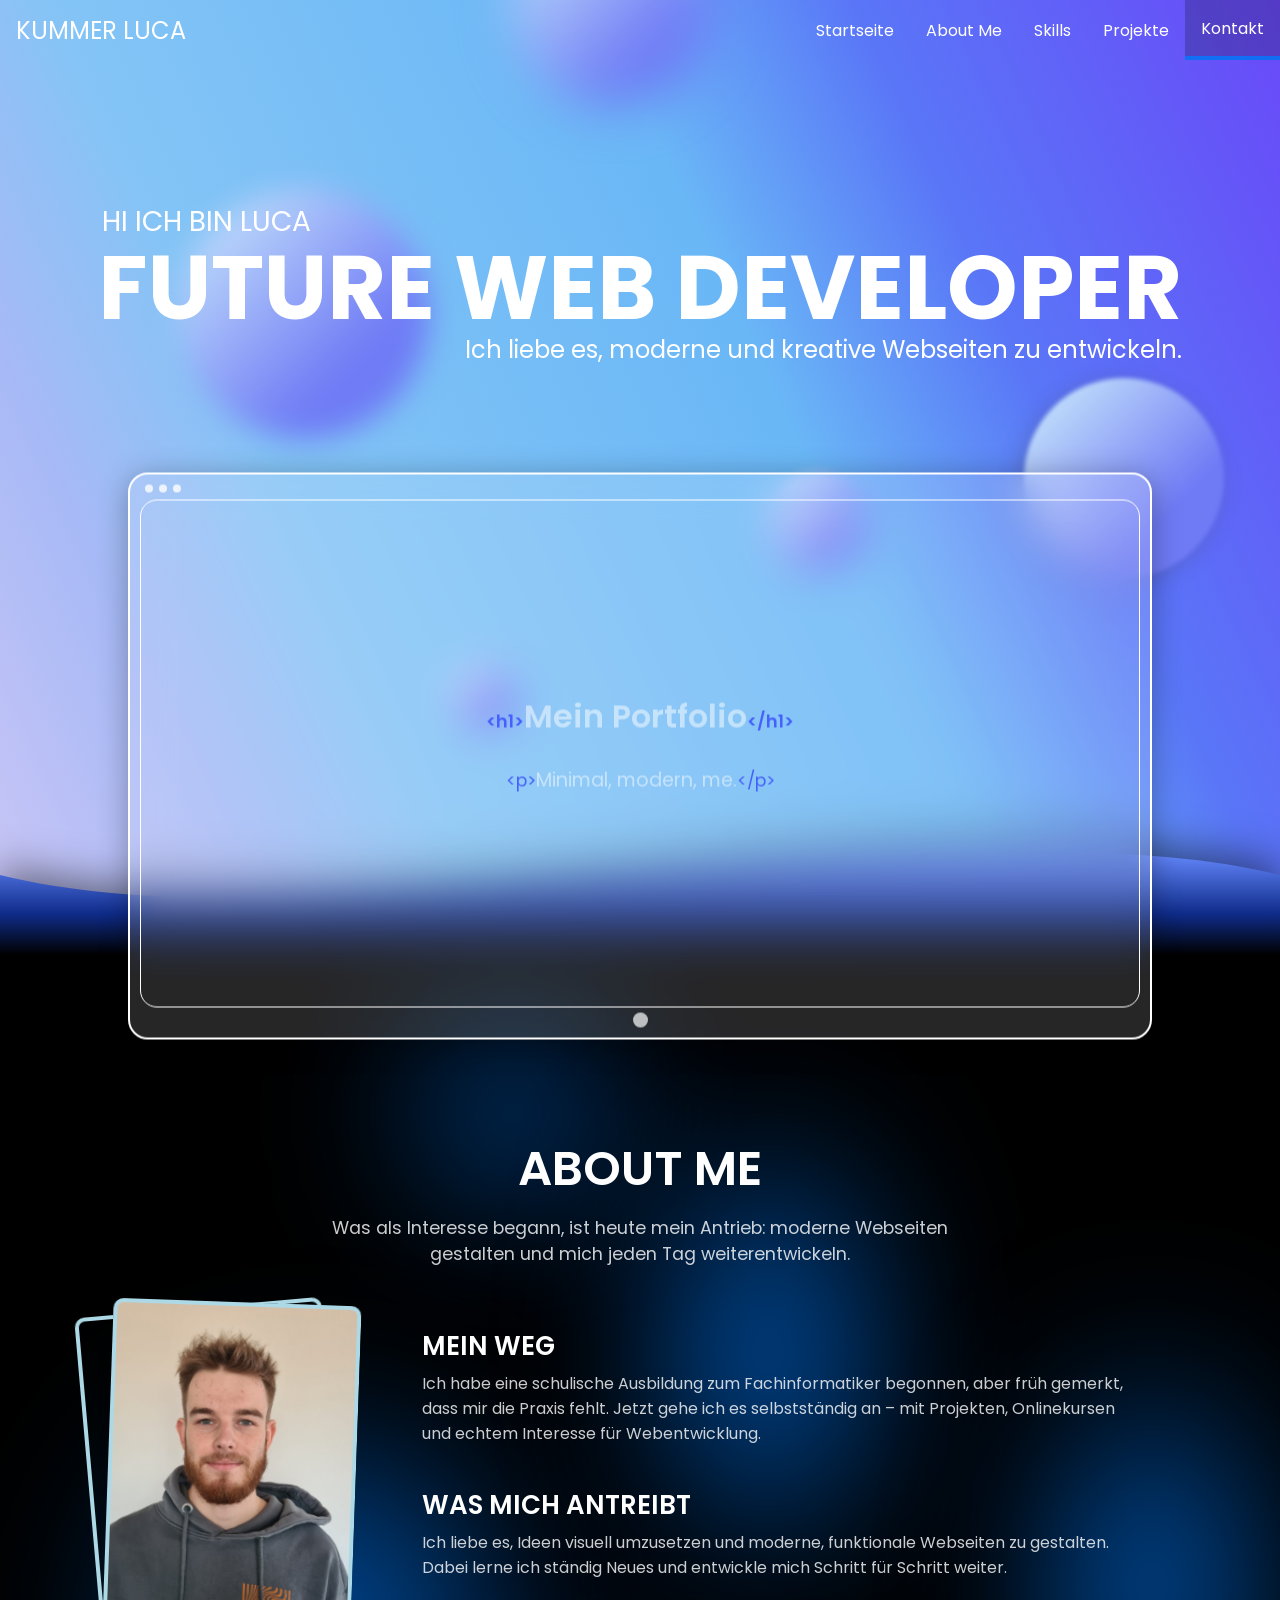
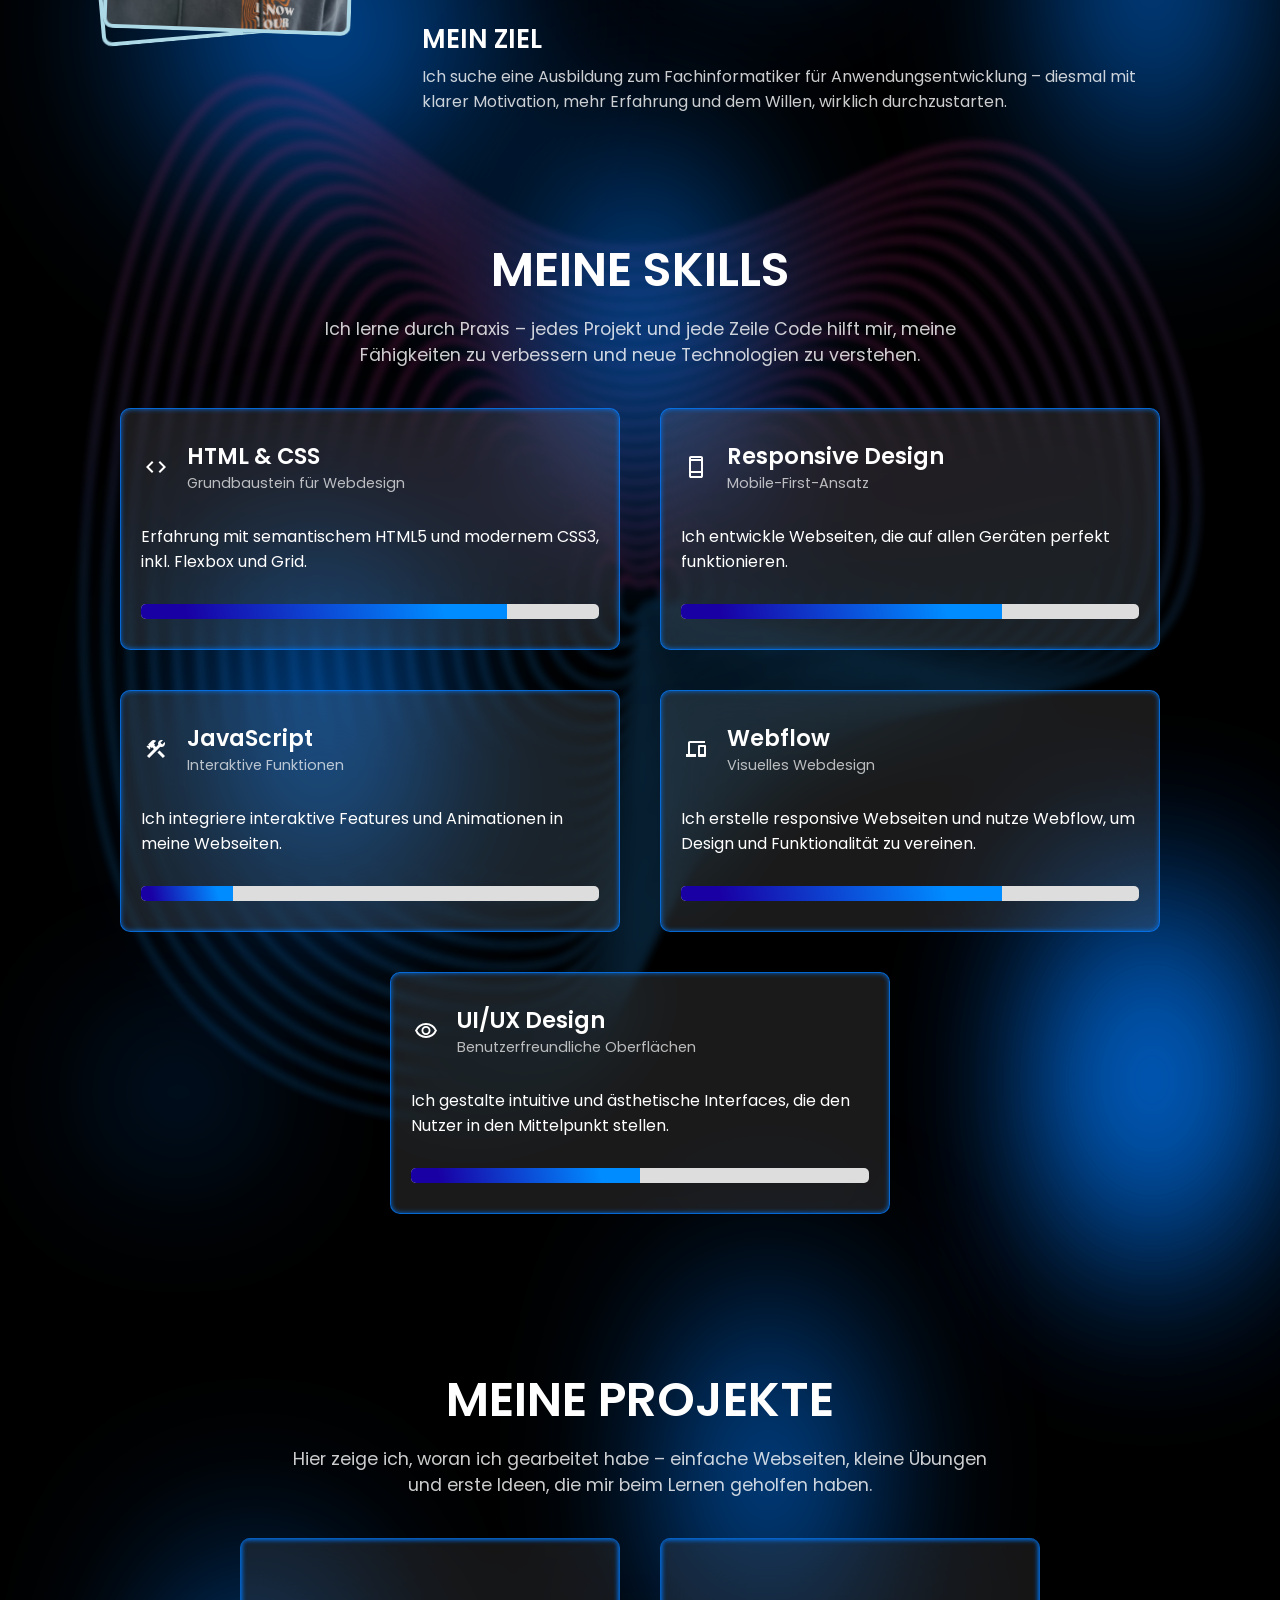
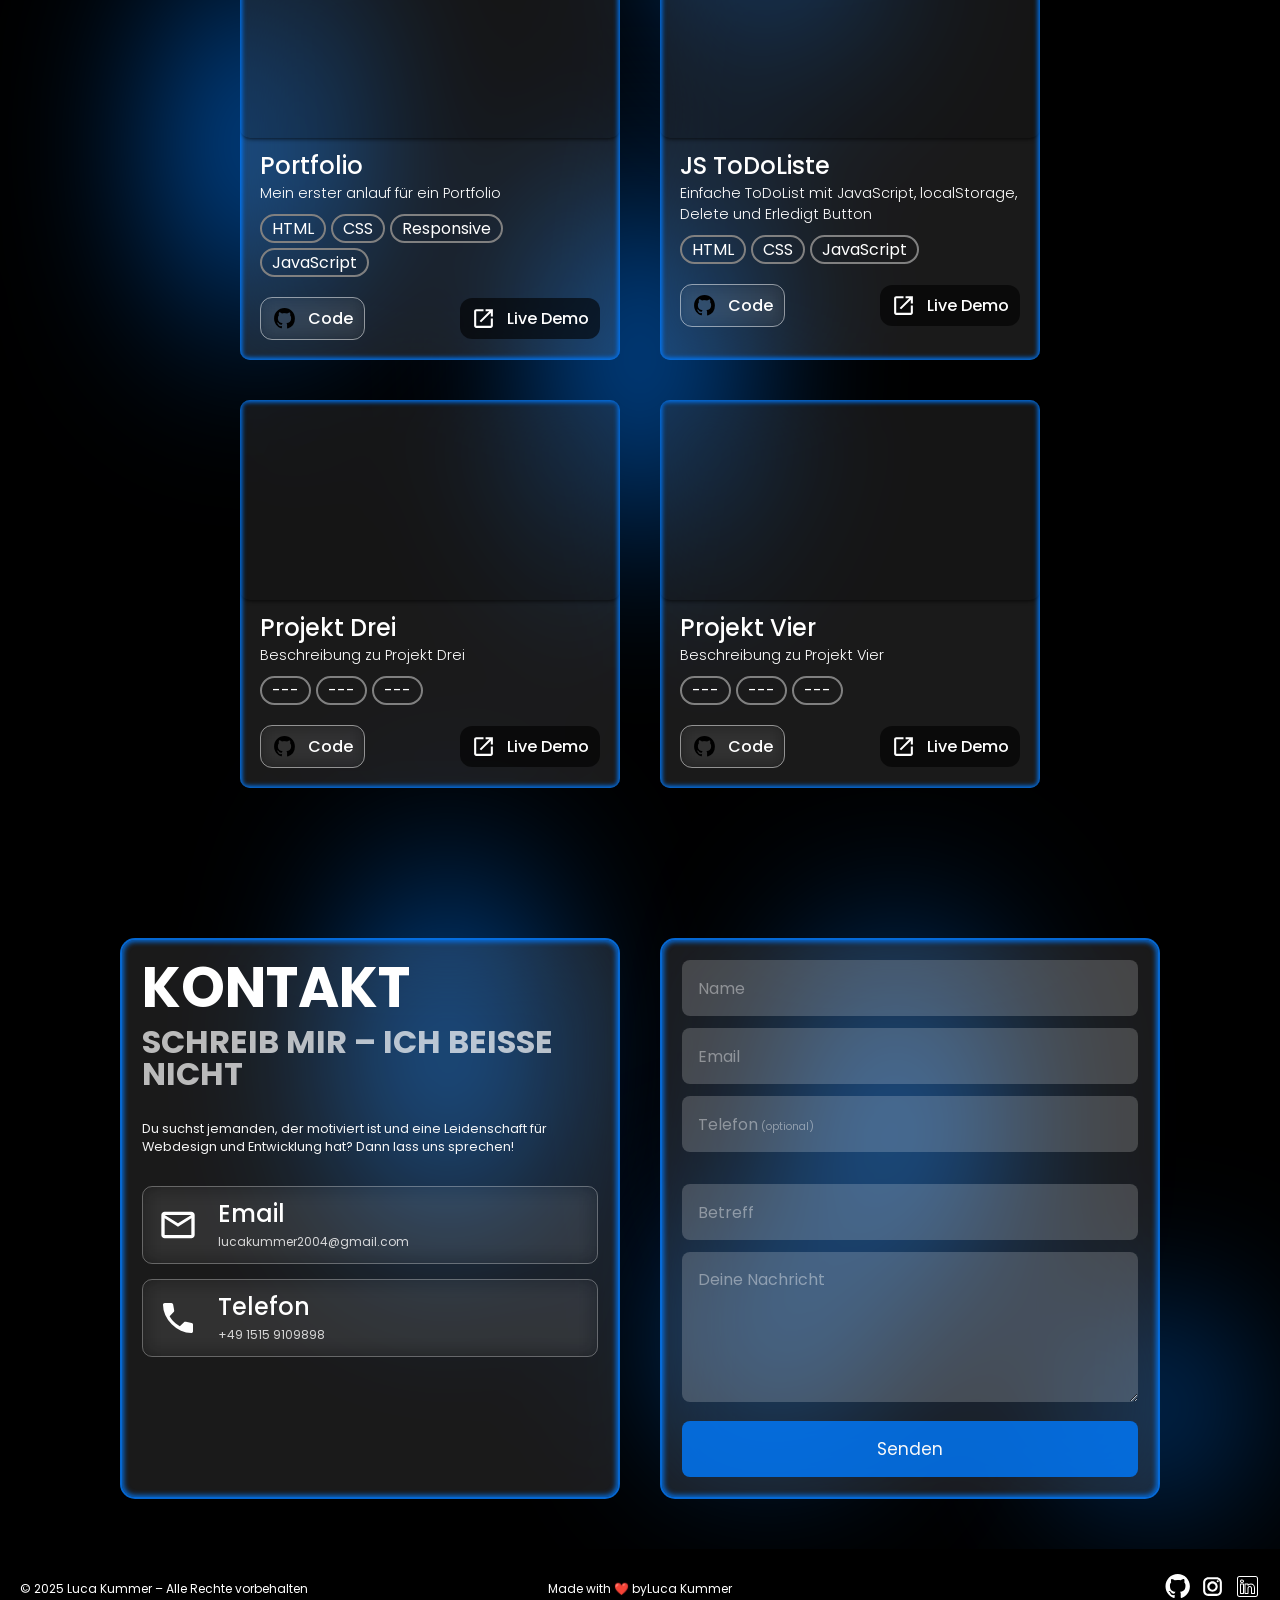
==== commit 539bde0b: "ToDoListe erweitert + in Portfolio eingepflegt" ====
--- a/Portfolio/index.html
+++ b/Portfolio/index.html
@@ -347,18 +347,18 @@
           
               <!-- Projekt 2 -->
               <div class="card-wrapper">
-                <img src="https://via.placeholder.com/380x200" alt="Projekt 2">
+                <img src="/Images/ToDoList.png" alt="Projekt 2">
                 <div class="card-title">
-                  <h3>Projekt Zwei</h3>
-                  <p>Beschreibung zu Projekt Zwei</p>
+                  <h3>JS ToDoListe</h3>
+                  <p>Einfache ToDoList mit JavaScript, localStorage, Delete und Erledigt Button</p>
                 </div>
                 <div class="card-badges">
-                  <p>---</p>
-                  <p>---</p>
-                  <p>---</p>
+                  <p>HTML</p>
+                  <p>CSS</p>
+                  <p>JavaScript</p>
                 </div>
                 <div class="card-button">
-                  <a href="#" target="_blank" class="github">
+                  <a href="https://github.com/KummerLuca/Portfolio/tree/main/Portfolio/Projects/To_do_List" target="_blank" class="github">
                     <!-- Beispiel GitHub-Icon (wie oben) -->
                     <svg viewBox="0 0 24 24" xmlns="http://www.w3.org/2000/svg">
                       <path d="M0 0h24v24H0z" fill="none"/>
@@ -366,7 +366,7 @@
                     </svg>
                     <p>Code</p>
                   </a>
-                  <a href="#" target="_blank" class="demo">
+                  <a href="/Projects/To_do_List/index.html" class="demo">
                     <svg xmlns="http://www.w3.org/2000/svg" height="24" viewBox="0 -960 960 960" width="24">
                       <path d="M200-120q-33 0-56.5-23.5T120-200v-560q0-33 23.5-56.5T200-840h280v80H200v560h560v-280h80v280q0 33-23.5 56.5T760-120H200Zm188-212-56-56 372-372H560v-80h280v280h-80v-144L388-332Z"/>
                     </svg>
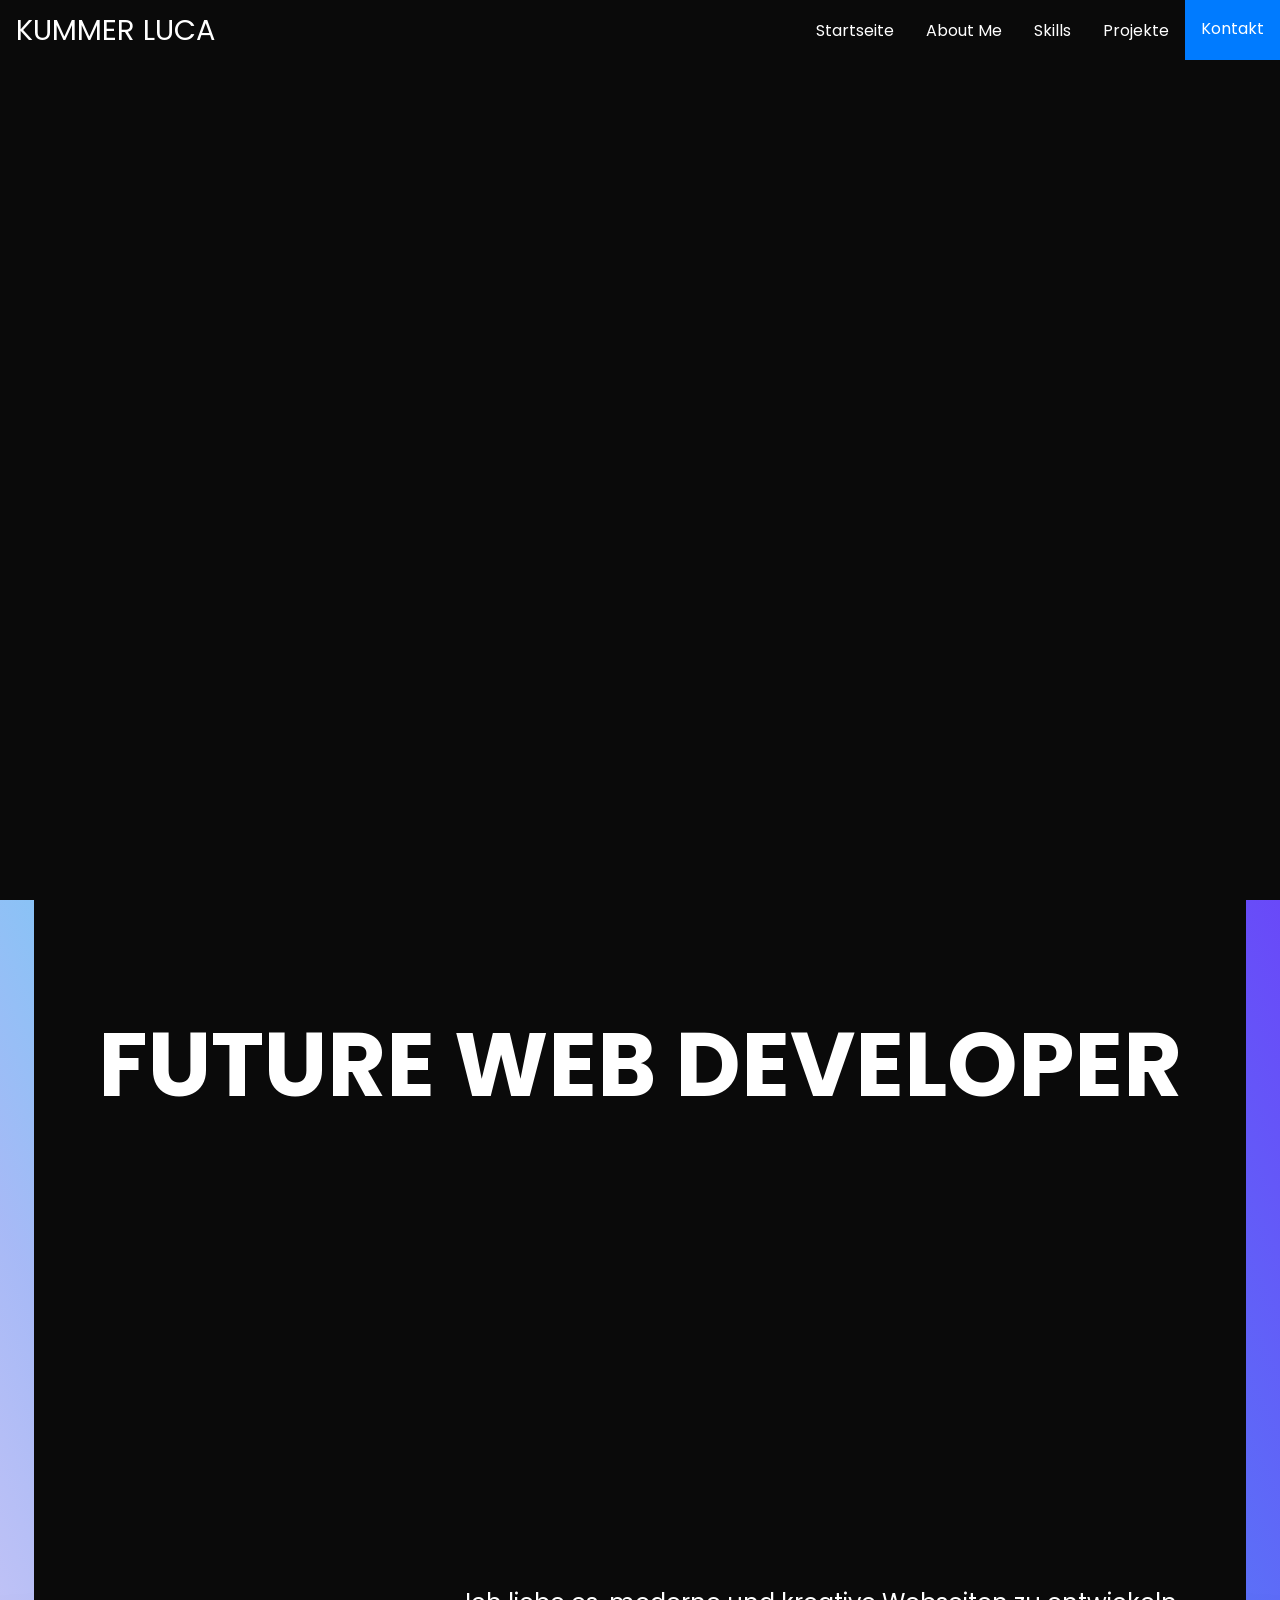
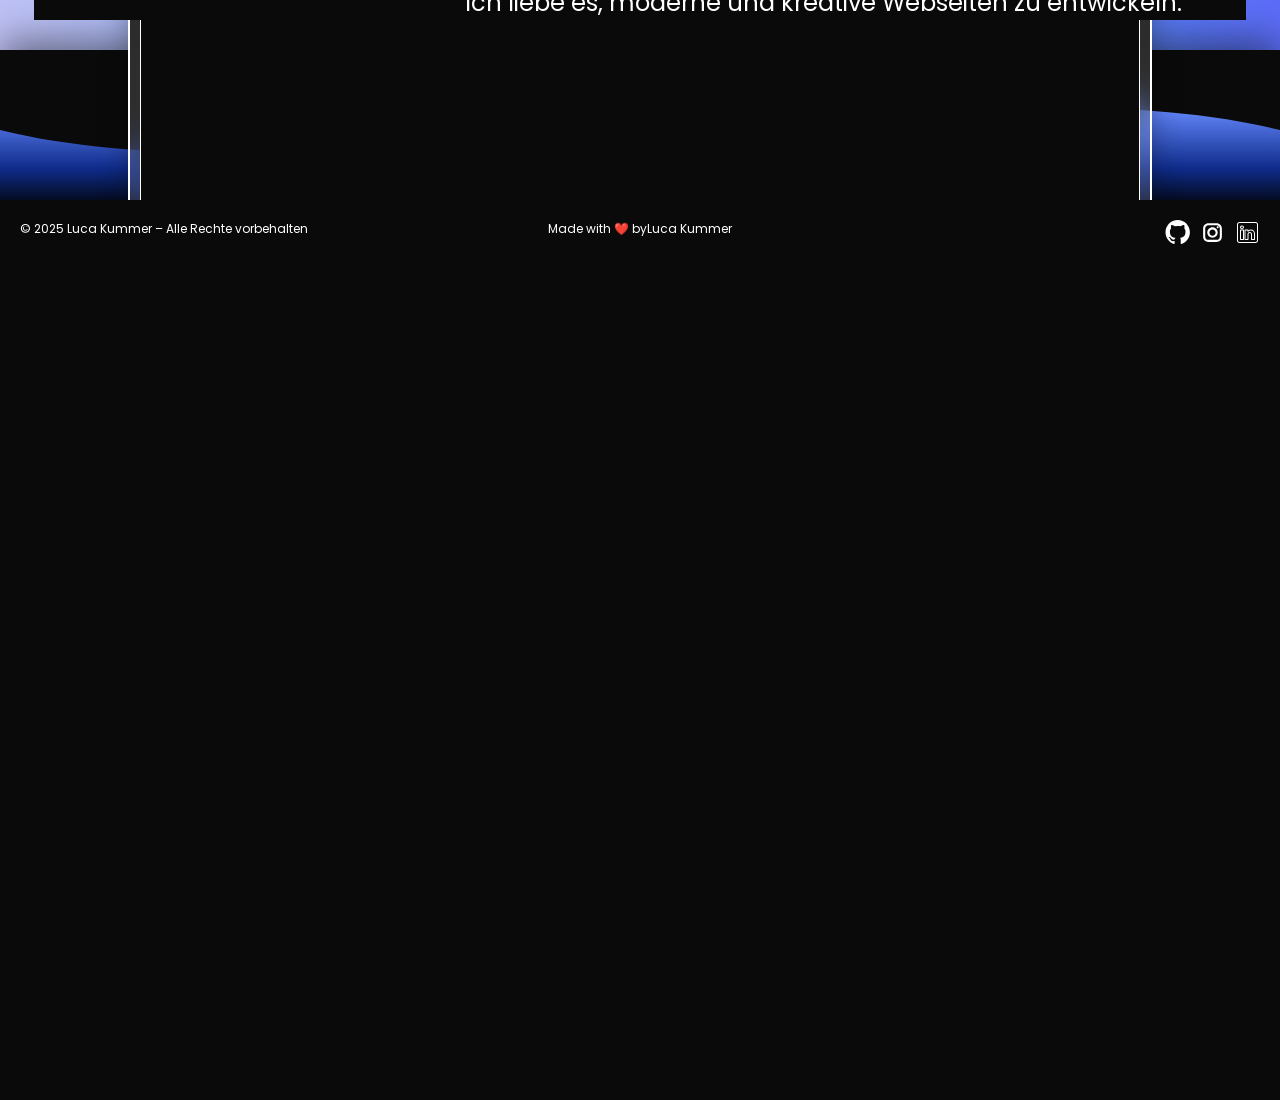
==== commit d597d2e1: "zertifikat hinzugefügt, mobile view verbessert" ====
--- a/Portfolio/index.html
+++ b/Portfolio/index.html
@@ -12,7 +12,7 @@
     <meta property="og:type" content="website" />
 
     <link rel="manifest" href="/Images/site.webmanifest">
-    <meta name="theme-color" content="#007bff">
+    <meta name="theme-color" content="#0a0a0a">
     <link rel="apple-touch-icon" href="/Images/apple-touch-icon.png">
     <link rel="icon" href="/Images/favicon-32x32.png" type="image/x-icon">
 
@@ -49,7 +49,7 @@
     
     <header id="header">
     <nav class="navbar" id="navbar">
-        <div class="logo-mobile">Luca Kummer</div>
+        <div class="logo-mobile"><a href="lucadev.netlify.app">Kummer Luca</a></div>
         <input type="checkbox" id="sidebar-active">
         <label for="sidebar-active" class="open-sidebar-button">
             <svg xmlns="http://www.w3.org/2000/svg" height="32px" viewbox="0 -960 960 960" width="32px" fill=><path d="M120-240v-80h720v80H120Zm0-200v-80h720v80H120Zm0-200v-80h720v80H120Z"/></svg>
@@ -65,8 +65,10 @@
             <a href="#main.html" class="nav-link">Startseite</a>
             <a href="#about-me" class="nav-link">About Me</a>
             <a href="#skills" class="nav-link" >Skills</a>
+
+            
             <a href="#projects" class="nav-link">Projekte</a>
-            <a href="#contact" class="cta-button nav-link">Kontakt</a>
+            <a href="#contact" class="cta-button">Kontakt</a>
         </div>
     </nav>
     </header>
@@ -171,11 +173,11 @@
             </div>
         </section>
 
-        <div class="skills-divider" class="observe">
+        <div class="skills-divider" >
             <svg xmlns="http://www.w3.org/2000/svg" version="1.1" xmlns:xlink="http://www.w3.org/1999/xlink" xmlns:svgjs="http://svgjs.dev/svgjs" viewBox="0 0 800 800" opacity="0.59"><defs><linearGradient x1="50%" y1="0%" x2="50%" y2="100%" id="uundulate-grad"><stop stop-color="hsl(206, 75%, 49%)" stop-opacity="1" offset="45%"></stop><stop stop-color="hsl(331, 90%, 56%)" stop-opacity="1" offset="100%"></stop></linearGradient></defs><g stroke-width="2" stroke="url(#uundulate-grad)" fill="none"><path d="M729.5365366315491 234.20191243347642C769.0332322397023 364.2953068232458 742.2372505271062 621.7110200818537 676.9701638326462 701.8671375450073C611.7030771381862 782.023255008161 526.4756315463824 625.1263541581916 416.2545204981409 618.9512762566148C306.0334094498994 612.776198355038 221.2734644590871 718.6347224237529 147.90883080108642 672.2267636174387C74.54419714308574 625.8188048111244 28.923890027903497 475.5555862219537 64.10427893973849 396.1930739863067C99.28466785157349 316.83056175065974 228.59100050002553 357.69800270137307 316.7746975778946 291.28670488633315C404.95839465576387 224.87540707129335 401.39397511066613 89.31150956846017 487.38602491351094 77.41884447411496C573.3780747163559 65.52617937976976 690.039841023396 104.10851804370708 729.5365366315491 234.20191243347642C769.0332322397023 364.2953068232458 742.2372505271062 621.7110200818537 676.9701638326462 701.8671375450073 "></path><path d="M715.8058450621031 241.11014955172675C753.6568450199165 365.7829858419225 727.9773625453452 612.4730443814216 665.4297377964878 689.2893236169439C602.8821130476302 766.1056028524663 521.2058110221517 615.7460728712456 415.5772462675868 609.8282898822345C309.94868151302205 603.9105068932232 228.72040089682696 705.3582591257417 158.4126269745763 660.8839652696906C88.10485305232567 616.4096714136396 44.38539206694264 472.4074202656841 78.09993144078453 396.3516793731892C111.81447081462642 320.2959384806941 235.7330396027263 359.46056939179437 320.24241596901754 295.8164089857145C404.7517923353088 232.17224857963464 401.33589027125686 102.25684680608617 483.74493799898323 90.85970942400536C566.1539857267096 79.46257204192449 677.9548451042896 116.43731326153113 715.8058450621031 241.11014955172675C753.6568450199165 365.7829858419225 727.9773625453452 612.4730443814216 665.4297377964878 689.2893236169439 "></path><path d="M702.0751534926569 248.01841718755526C738.2804578001308 367.27069537817715 713.7174745635842 603.2350991985677 653.8893117603292 676.7115402064586C594.0611489570744 750.1879812143495 515.9359904979209 606.3658221018775 414.89997203703274 600.7053340254322C313.8639535761447 595.0448459489867 236.1673373345668 692.0818263453086 168.9164231480662 649.5411974395206C101.66550896156554 607.0005685337326 59.846894105981846 469.2592848269928 92.09558394183057 396.5103152776496C124.34427377767935 323.76134572830665 242.8750787054271 361.2231665997938 323.7101343601404 300.3461436026739C404.5451900148538 239.46912060555405 401.2778054318476 115.2022145612903 480.1038510844554 104.30060489147388C558.9298967370632 93.3989952216574 665.8698491851833 128.7661389969333 702.0751534926569 248.01841718755526C738.2804578001308 367.27069537817715 713.7174745635842 603.2350991985677 653.8893117603292 676.7115402064586 "></path><path d="M688.3444619232109 254.92668482338365C722.9040705803449 368.75840491443194 699.4575865818233 593.9971540157137 642.3488857241708 664.1337567959732C585.2401848665183 734.2703595762327 510.6661699736901 596.9855713325095 414.2226978064788 591.5823781686298C317.77922563926745 586.17918500475 243.61427377230666 678.8053935648755 179.4202193215561 638.1984296093506C115.22616487080546 597.5914656538257 75.30839614502099 466.1111493883013 106.09123644287666 396.66895118211016C136.87407674073228 327.226752975919 250.0171178081278 362.9857638077932 327.17785275126323 304.87587821963325C404.3385876943987 246.76599263147347 401.2197205924383 128.14758231649444 476.4627641699276 117.7415003589424C551.7058077474169 107.33541840139031 653.784853266077 141.09496473233548 688.3444619232109 254.92668482338365C722.9040705803449 368.75840491443194 699.4575865818233 593.9971540157137 642.3488857241708 664.1337567959732 "></path><path d="M674.613770353765 261.83489142405585C707.5276833605592 370.24605341553035 685.1976986000623 584.7591477977035 630.8084596880125 651.5559123503316C576.4192207759625 718.3526769029597 505.3963494494593 587.6052595279853 413.5454235759247 582.4593612766712C321.6944977023901 577.3134630253572 251.0612102100465 665.5288997492862 189.92401549504598 626.8556007440244C128.7868207800454 588.1823017387626 90.7698981840602 462.9629529144536 120.0868889439227 396.82752605141445C149.4038797037852 330.6920991883753 257.15915691082853 364.7482999806364 330.6455711423862 309.40555180143656C404.13198537394373 254.06280362223663 401.16163575302903 141.09288903654232 472.8216772553998 131.18233479125468C544.4817187577705 121.27178054596698 641.6998573469706 153.4237294325814 674.613770353765 261.83489142405585C707.5276833605592 370.24605341553035 685.1976986000623 584.7591477977035 630.8084596880125 651.5559123503316 "></path><path d="M660.8830482667407 268.74315905988436C692.1512656231953 371.73376295178514 670.9377801007233 575.5212026148497 619.2680031342759 638.9781289398463C567.5982261678284 702.4350552648431 500.1264984076504 578.2250087586174 412.8681188277926 573.3364054198689C325.6097392479346 568.4478020811207 258.50811613020824 652.2524669688532 200.42778115095774 615.5128329138545C142.3474461717072 578.7731988588557 106.23136970552127 459.8148174757623 134.08251092739062 396.986161955875C161.93365214926 334.1575064359878 264.3011654959512 366.5108971886358 334.1132590159309 313.93528641839595C403.92535253591063 261.3596756481561 401.10352039604163 154.03825679174645 469.18055982329383 144.6232302587232C537.257599250546 135.2082037256999 629.6148309102862 165.7525551679836 660.8830482667407 268.74315905988436C692.1512656231953 371.73376295178514 670.9377801007233 575.5212026148497 619.2680031342759 638.9781289398463 "></path><path d="M647.1524177324509 275.6514419545019C676.7749394385658 373.22148774682887 656.6779531541187 566.2832726907848 607.7276381332737 626.40036078815C558.7773231124287 686.5174488855154 494.85673891857596 568.8447732480383 412.1909056323948 564.2134648218557C329.5250723462136 559.5821563956731 265.95511360310434 638.9760494472092 210.93163835960388 604.1700803424735C155.90816311610337 569.3641112377379 121.69293277971667 456.6666972958599 148.07822446359296 397.1448131191246C174.4635161474692 337.6229289423893 271.4432656338082 368.2735096554243 337.58103844221 318.4650362941444C403.7188112506119 268.6565629328645 401.0454965917886 166.98363980573964 465.5395339439224 158.06414098498072C530.0335712960559 149.1446421642218 617.529896026336 178.08139616217483 647.1524177324509 275.6514419545019C676.7749394385658 373.22148774682887 656.6779531541187 566.2832726907848 607.7276381332737 626.40036078815 "></path><path d="M633.4217109042158 282.5596790727522C661.3985369599909 374.70916676550553 642.4180499135687 557.0452969903527 596.1871968383261 613.8225468600865C549.9563437630836 670.5997967298205 489.586903135556 559.4644919610921 411.51361614305165 555.0904784474752C333.4403291505472 550.7164649338583 273.4020347820552 625.699586149198 221.4354192743047 592.8272819947255C169.46880376655423 559.9549778402529 137.1544195599668 453.51853133959025 162.07386170584994 397.303418506007C186.99330385173306 341.0883056724237 278.58528947771987 370.0360763458456 341.0487415745438 322.9947403935257C403.51219367136787 275.95340444120586 400.9873964935904 179.92897704336565 461.8984317706054 171.50500593487112C522.8094670476205 163.0810348263766 605.4448848484407 190.41019137999888 633.4217109042158 282.5596790727522C661.3985369599909 374.70916676550553 642.4180499135687 557.0452969903527 596.1871968383261 613.8225468600865 "></path><path d="M619.6910345935588 289.46794670858066C646.0221649989942 376.1968763017603 628.1581771905968 547.8073518074988 584.6467860609569 601.2447634496014C541.1353949313168 654.6821750917038 484.31709787011437 550.0842411917242 410.83635717128664 545.967522590673C337.35561647245896 541.8508039896217 280.8489864785841 612.4231533687649 231.93923070658366 581.4845141645554C183.02947493458316 550.545874960346 152.61593685779502 450.37039590089876 176.06952946568504 397.46205441046754C199.52312207357505 344.55371292003616 285.7273438392097 371.798673553845 344.5164752244558 327.52447501048516C403.30560660970195 283.2502764671252 400.92932691297005 192.87434479856984 458.25736011486674 184.94590140233964C515.5853933167632 177.0174580061095 593.3599041881234 202.73901711540105 619.6910345935588 289.46794670858066C646.0221649989942 376.1968763017603 628.1581771905968 547.8073518074988 584.6467860609569 601.2447634496014 "></path><path d="M605.9603430241127 296.376183826831C630.6457777792084 377.68455532043686 613.8982892088359 538.5693761070668 573.1063600247983 588.6669495215378C532.3144308407609 638.7645229360089 479.04727734588346 540.703959904778 410.15908294073256 536.8445362162925C341.27088853558166 532.9851125278069 288.29592291632395 599.1466900707537 242.44302688007355 570.1417158168074C196.5901308438231 541.1367415628611 168.07743889683422 447.22222994462936 190.06518196673107 397.62065979734996C212.05292503662798 348.01908965007055 292.8693829419105 373.5612402442664 347.98419361557865 332.0541791098665C403.09900428924686 290.54711797546656 400.8712420735608 205.81968203619584 454.6162732003389 198.38676635223004C508.36130432711695 190.9538506682643 581.274908269017 215.0678123332251 605.9603430241127 296.376183826831C630.6457777792084 377.68455532043686 613.8982892088359 538.5693761070668 573.1063600247983 588.6669495215378 "></path><path d="M592.2296514546667 303.28445146265943C615.2693905594226 379.17226485669164 599.638401227075 529.3314309242128 561.5659339886399 576.0891661110525C523.493466750205 622.8469012978921 473.7774568216528 531.3237091354101 409.4818087101786 527.7215803594902C345.1861605987043 524.1194515835704 295.7428593540638 585.8702572903208 252.94682305356343 558.7989479866374C210.15078675306302 531.7276386829542 183.53894093587337 444.07409450593786 204.0608344677771 397.7792957018105C224.5827279996809 351.484496897683 300.01142204461127 375.3238374522658 351.45191200670155 336.58391372682587C402.8924019687919 297.843990001386 400.8131572341516 218.76504979139997 450.9751862858111 211.82766181969856C501.1372153374706 204.8902738479972 569.1899123499106 227.39663806862728 592.2296514546667 303.28445146265943C615.2693905594226 379.17226485669164 599.638401227075 529.3314309242128 561.5659339886399 576.0891661110525 "></path><path d="M578.4989598852206 310.1927190984879C599.8930033396368 380.6599743929463 585.378513245314 520.0934857413588 550.0255079524816 563.5113827005671C514.6725026596491 606.9292796597754 468.507636297422 521.943458366042 408.8045344796245 518.5986245026879C349.101432661827 515.2537906393337 303.1897957918037 572.5938245098876 263.4506192270533 547.4561801564673C223.71144266230294 522.3185358030473 199.00044297491257 440.92595906724637 218.0564869688232 397.9379316062709C237.11253096273384 354.9499041452955 307.153461147312 377.08643466026524 354.91963039782445 341.11364834378526C402.6857996483369 305.1408620273054 400.75507239474234 231.7104175466041 447.3340993712833 225.26855728716708C493.91312634782435 218.82669702773006 557.1049164308043 239.72546380402946 578.4989598852206 310.1927190984879C599.8930033396368 380.6599743929463 585.378513245314 520.0934857413588 550.0255079524816 563.5113827005671 "></path><path d="M564.7682683157745 317.1009562167382C584.5166161198512 382.1476534116229 571.1186252635531 510.8555100409269 538.4850819163231 550.9335687725036C505.8515385690931 591.0116275040805 463.2378157731912 512.5631770790958 408.12726024907045 509.4756381283074C353.0167047249497 506.38809917751905 310.63673222954355 559.3173612118765 273.9544154005432 536.1133818087194C237.27209857154287 512.9094024055622 214.46194501395172 437.77779311097686 232.05213946986925 398.09653699315334C249.64233392578677 358.41528087532987 314.29550025001276 378.84900135068654 358.3873487889473 345.6433524431666C402.47919732788193 312.4377035356467 400.69698755533307 244.6557547842301 443.69301245675547 238.70942223705748C486.689037358178 232.76308968988485 545.019920511698 252.0542590218535 564.7682683157745 317.1009562167382C584.5166161198512 382.1476534116229 571.1186252635531 510.8555100409269 538.4850819163231 550.9335687725036 "></path><path d="M551.0375767463285 324.0092238525667C569.1402289000654 383.63536294787764 556.8587372817922 501.6175648580729 526.9446558801646 538.3557853620184C497.0305744785371 575.0940058659638 457.9679952489605 503.1829263097278 407.44998601851637 500.35268227150516C356.93197678807235 497.5224382332824 318.0836686672834 546.0409284314434 284.4582115740331 524.7706139785494C250.8327544807828 503.50029952565535 229.92344705299092 434.6296576722855 246.04779197091528 398.2551728976139C262.1721368888397 361.8806881229424 321.43753935271354 380.61159855868596 361.8550671800702 350.173087060126C402.2725950074269 319.7345755615661 400.6389027159238 257.60112253943424 440.05192554222776 252.150317704526C479.4649483685316 246.69951286961776 532.9349245925916 264.3830847572557 551.0375767463285 324.0092238525667C569.1402289000654 383.63536294787764 556.8587372817922 501.6175648580729 526.9446558801646 538.3557853620184 "></path><path d="M537.3068851768825 330.917460970817C553.7638416802796 385.12304196655424 542.5988493000311 492.3795891576408 515.4042298440063 525.7779714339549C488.20961038798123 559.1763537102689 452.6981747247296 493.8026450227817 406.77271178796235 491.22969589712466C360.84724885119505 488.6567467714676 325.53060510502326 532.7644651334322 294.962007747523 513.4278156308012C264.3934103900227 494.09116612817036 245.38494909203007 431.48149171601585 260.0434444719614 398.4137782844963C274.7019398518926 365.3460648529767 328.57957845541426 382.37416524910725 365.3227855711931 354.70279115950734C402.06599268697187 327.0314170699074 400.5808178765145 270.54645977706025 436.41083862769983 265.5911826544164C472.24085937888526 260.63590553177255 520.8499286734852 276.71187997507974 537.3068851768825 330.917460970817C553.7638416802796 385.12304196655424 542.5988493000311 492.3795891576408 515.4042298440063 525.7779714339549 "></path><path d="M523.5761936074364 337.8256980890674C538.3874544604938 386.61072098523084 528.3389613182703 483.1416134572088 503.8638038078477 513.2001575058914C479.38864629742534 543.2587015545741 447.4283542004989 484.4223637358356 406.09543755740833 482.10670952274427C364.76252091431775 479.79105530965296 332.9775415427631 519.4880018354211 305.4658039210129 502.08501728305316C277.9540662992626 484.68203273068536 260.8464511310693 428.33332575974634 274.0390969730074 398.5723836713787C287.2317428149455 368.81144158301106 335.72161755811504 384.13673193952854 368.79050396231594 359.2324952588886C401.8593903665169 334.32825857824866 400.52273303710524 283.49179701468626 432.7697517131721 279.0320476043068C465.0167703892389 274.57229819392734 508.76493275437895 289.0406751929038 523.5761936074364 337.8256980890674C538.3874544604938 386.61072098523084 528.3389613182703 483.1416134572088 503.8638038078477 513.2001575058914 "></path><path d="M509.8455020379904 344.7339657248958C523.011067240708 388.0984305214856 514.0790733365093 473.9036682743549 492.32337777168937 500.62237409540614C470.56768220686934 527.3410799164574 442.1585336762681 475.0421129664676 405.41816332685426 472.983753665942C368.6777929774404 470.9253943654163 340.42447798050296 506.2115690549879 315.96960009450277 490.74224945288324C291.5147222085025 475.2729298507785 276.3079531701085 425.18519032105485 288.03474947405346 398.73101957583924C299.76154577799844 372.2768488306235 342.8636566608158 385.89932914752796 372.25822235343884 363.76222987584805C401.6527880460619 341.6251306041681 400.46464819769596 296.4371647698904 429.1286647986443 292.4729430717753C457.79268139959254 288.50872137366025 496.67993683527266 301.369500928306 509.8455020379904 344.7339657248958C523.011067240708 388.0984305214856 514.0790733365093 473.9036682743549 492.32337777168937 500.62237409540614 "></path><path d="M496.1148104685443 351.6422333607243C507.63468002092225 389.58614005774035 499.81918535474847 464.6657230915009 480.7829517355309 488.04459068492076C461.74671811631345 511.4234582783406 436.8887131520373 465.6618621970996 404.74088909630024 463.8607978091396C372.5930650405631 462.0597334211797 347.87141441824286 492.9351362745549 326.47339626799265 479.3994816227132C305.07537811774245 465.8638269708716 291.7694552091476 422.03705488236346 302.0304019750995 398.8896554802998C312.29134874105137 375.74225607823604 350.00569576351654 387.66192635552744 375.72594074456174 368.29196449280744C401.4461857256069 348.9220026300875 400.40656335828675 309.3825325250945 425.4875778841165 305.91383853924384C450.56859240994623 302.4451445533931 484.59494091616625 313.6983266637082 496.1148104685443 351.6422333607243C507.63468002092225 389.58614005774035 499.81918535474847 464.6657230915009 480.7829517355309 488.04459068492076 "></path><path d="M482.3841188990982 358.55048573776367C492.2582928011366 391.073834335206 485.5592973729875 455.427762649858 469.2425256993725 475.4667920156463C452.9257540257575 495.50582138143477 431.61889262780653 456.28159616894243 404.06361486574616 454.73782669354824C376.5083371036858 453.19405721815406 355.3183508559827 479.65868823533276 336.97719244148254 468.05669853375423C318.6360340269824 456.45470883217564 307.2309572481868 418.88890418488296 316.02605447614553 399.0482761259712C324.8211517041043 379.20764806705944 357.1477348662173 389.4245083047378 379.1936591356846 372.8216838509778C401.2395834051519 356.21885939721784 400.34847851887747 322.3278850215096 421.8464909695887 319.35471874792324C443.34450342029993 316.38155247433696 472.50994499705996 326.0271371403213 482.3841188990982 358.55048573776367C492.2582928011366 391.073834335206 485.5592973729875 455.427762649858 469.2425256993725 475.4667920156463 "></path><path d="M468.65344258844124 365.45873811480305C476.8819208401398 392.5615286126717 471.29942465001557 446.1898022082149 457.70211492200315 462.888993346372C444.1048051939906 479.588184484529 426.3490873623648 446.9013301407854 403.3863558939812 445.61485557795686C380.4236244255975 444.32838101512834 362.7653025525116 466.3822401961106 347.4810038737615 456.71391544479513C332.19670519501136 447.0455906934797 322.69247454601503 415.74075348740246 330.0217222359807 399.2068967716427C337.3509699259463 382.6730400558829 364.28978922770716 391.18709025394816 382.66139278559655 377.3514032091482C401.03299634348593 363.5157161643482 400.29040893825726 335.27323751792466 418.2054193138499 332.7955989566027C436.12042968944263 330.3179603952808 460.4249643367426 338.35594761693443 468.65344258844124 365.45873811480305C476.8819208401398 392.5615286126717 471.29942465001557 446.1898022082149 457.70211492200315 462.888993346372 "></path><path d="M454.92276627778426 372.36699049184244C461.5055488791431 394.04922289013734 457.0395519270437 436.951841766572 446.16170414463375 450.3111946770976C435.28385636222373 463.6705475876232 421.0792820969231 437.5210641126283 402.7090969222162 436.49188446236553C384.33891174750926 435.4627048121027 370.21225424904054 453.10579215688847 357.98481530604045 445.37113235583615C345.75737636304035 437.6364725547838 338.1539918438433 412.59260278992195 344.0173899958158 399.36551741731415C349.8807881477883 386.1384320447063 371.43184358919694 392.9496722031585 386.1291264355085 381.8811225673185C400.82640928182 370.8125729314786 400.23233935763704 348.2185900143397 414.5643476581112 346.23647916528216C428.89635595858533 344.25436831622466 448.3399836764254 350.68475809354754 454.92276627778426 372.36699049184244C461.5055488791431 394.04922289013734 457.0395519270437 436.951841766572 446.16170414463375 450.3111946770976 "></path><path d="M441.19207470833817 379.27524286888183C446.12916165935735 395.536917167603 442.7796639452828 427.713881324929 434.6212781084753 437.73339600782316C426.4628922716678 447.7529106907174 415.8094615726923 428.1407980844712 402.0318226916621 427.3689133467741C388.25418381063196 426.59702860907703 377.6591906867804 439.8293441176664 368.48861147953033 434.0283492668771C359.3180322722802 428.2273544160878 353.61549388288245 409.44445209244145 358.01304249686183 399.5241380629856C362.4105911108412 389.60382403352975 378.5738826918977 394.71225415236887 389.59684482663135 386.4108419254889C400.619806961365 378.10942969860895 400.1742545182278 361.1639425107548 410.9232607435834 359.6773593739616C421.672266968939 358.1907762371685 436.25498775731904 363.01356857016066 441.19207470833817 379.27524286888183C446.12916165935735 395.536917167603 442.7796639452828 427.713881324929 434.6212781084753 437.73339600782316 "></path><path d="M427.46138313889213 386.1834952459212C430.75277443957157 397.0246114450687 428.51977596352185 418.475920883286 423.0808520723169 425.1555973385488C417.6419281811119 431.8352737938116 410.53964104846153 418.76053205631416 401.3545484611081 418.24594223118277C392.16945587375466 417.7313524060513 385.1061271245203 426.55289607844423 378.9924076530202 422.6855661779181C372.87868818152015 418.81823627739186 369.07699592192165 406.296301394961 372.0086949979079 399.68275870865705C374.94039407389414 393.06921602235315 385.7159217945985 396.4748361015793 393.06456321775426 390.9405612836593C400.41320464091 385.4062864657393 400.11616967881855 374.10929500716986 407.2821738290556 373.1182395826411C414.44817797929267 372.1271841581123 424.1699918382127 375.3423790467738 427.46138313889213 386.1834952459212C430.75277443957157 397.0246114450687 428.51977596352185 418.475920883286 423.0808520723169 425.1555973385488 "></path><path d="M413.73069156944604 393.0917476229606C415.3763872197858 398.51230572253434 414.2598879817609 409.237960441643 411.54042603615846 412.5777986692744C408.82096409055595 415.9176368969058 405.2698205242308 409.38026602815705 400.6772742305541 409.1229711155914C396.0847279368773 408.86567620302566 392.55306356226015 413.27644803922215 389.4962038265101 411.34278308895904C386.4393440907601 409.40911813869593 384.5384979609608 403.1481506974805 386.00434749895396 399.8413793543285C387.47019703694707 396.5346080111766 392.8579608972992 398.23741805078964 396.5322816088771 395.4702806418296C400.206602320455 392.70314323286965 400.0580848394093 387.05464750358493 403.6410869145278 386.55911979132054C407.22408898964636 386.06359207905615 412.08499591910635 387.6711895233869 413.73069156944604 393.0917476229606C415.3763872197858 398.51230572253434 414.2598879817609 409.237960441643 411.54042603615846 412.5777986692744 "></path></g></svg>
         </div>
 
-        <section id="skills">
+        <section id="skills"class="observe">
             
             <div class="section-glows">
                 <div class="section-glow section-glow-5"></div>
@@ -294,6 +296,9 @@
                   </div>
                 </div>
               </div>
+              
+                <a class="zertifikat-button" href="https://www.freecodecamp.org/certification/LucaKummer/responsive-web-design" target="_blank">Zu meinen Zertifikaten</a>
+              
         </section>
 
         <section id="projects" class="observe">
--- a/Portfolio/styles.css
+++ b/Portfolio/styles.css
@@ -30,8 +30,10 @@
 
 
 *, html, body{
+    background-color: #0a0a0a;
     margin: 0;
     padding:0;
+    height: 100%;
     box-sizing: border-box;
 }
 
@@ -44,6 +46,8 @@
     overflow-x: hidden;
     width: 100vw;
     height: 100%;
+    padding-bottom: env(safe-area-inset-bottom);
+  background-color: #0a0a0a;
 }
 
 
@@ -93,7 +97,7 @@
 }
 nav .logo-link{
     margin-right: auto;
-    font-size: 1.5rem;
+    font-size: 1.8rem;
     text-transform: uppercase;
     border-bottom: 0px solid transparent;
 }
@@ -139,7 +143,7 @@
 }
 
 section{
-    padding: 0 30px 0 30px;
+    padding: 0 10px 0 10px;
     position: relative;
 }
 
@@ -293,7 +297,10 @@
         line-height: 1;    
         text-wrap: nowrap;
         margin:0px;
-        padding:0px
+        padding:0px;
+        animation: slideUpFade 1s cubic-bezier(0.25, 1, 0.5, 1) forwards;
+        
+        
     }
     .hero-text h2{
         font-size:1.6em;
@@ -303,8 +310,11 @@
         justify-content: flex-start;
         width: 100%;
         padding-left:4px;
-
-    }
+        animation: slideInLeft 1.2s cubic-bezier(0.25, 1, 0.5, 1) forwards;
+        
+        
+    }
+    
     .hero-text p{
         font-size:1.4rem;
         font-weight: 400;
@@ -312,6 +322,7 @@
         align-items: flex-end;
         justify-content: flex-end;
         width: 100%;
+        animation: slideInRight 1.5s ease-out forwards;
 
     }
 
@@ -328,9 +339,11 @@
         left: 50%;
         transform: translate(-50%, -50%);
         min-width: 300px;
+        min-height: 350px;
         width: 80%;
         height: 60%;
         max-width: 1200px;
+        aspect-ratio: 16 / 9;
         padding: 20px 10px;
         border-radius: 20px;
         background: rgba(255, 255, 255, 0.15);
@@ -500,7 +513,7 @@
       .about-me-text-wrapper {
         max-width: 800px;
         width: 100%;
-        padding: 0 30px;
+        padding: 0 10px;
         display: flex;
         align-items: center;
         justify-content: flex-start;
@@ -793,6 +806,20 @@
     background: radial-gradient(circle, rgba(0,123,255,0.8), transparent 70%);
     filter: blur(80px);
     animation: floatGlow 12s ease-in-out infinite alternate;
+  }
+
+
+  .zertifikat-button{
+    display:flex;
+    justify-content: center;
+    padding:10px 20px;
+    background-color: var(--main-color);
+    color:var(--text-color-white);
+    text-decoration: none;
+    width: 250px;
+    margin: auto;
+    border-radius: 10px;
+    z-index:6A;
   }
 
 
@@ -1337,12 +1364,12 @@
         
         .logo-mobile{
             display: flex;
+            padding-left:10px;
             justify-content: flex-start;
             align-items: center;
             height:100%;
             margin-right:auto;
-            margin-top: 5px;
-            padding-left: 20px;
+            margin-top:8px;
             border-bottom: 5px solid transparent;
             text-transform: uppercase;
             text-wrap: nowrap;
@@ -1355,12 +1382,14 @@
             border-bottom: 5px solid transparent;
             
         }
+
+        
     
         nav a{
             font-size: 1.6rem;
             box-sizing: border-box;
             height: auto;
-            width: 95%;
+            width: 100%;
             padding: 20px 30px;
             margin-left:auto;
             margin-right:auto;
@@ -1373,7 +1402,13 @@
         nav a:hover{
             border-bottom:5px solid var(--main-color);
         }
-    
+
+        nav .logo-mobile a{
+            padding: 0 1rem;
+            margin:0;
+        }
+
+        
         nav .cta-button{
             border-radius: 10px;
             transition: background-color 0.75s ease;
@@ -1457,4 +1492,46 @@
         }
       }
 
+      }
+
+
+      @keyframes slideUpFade{
+        0%{
+            opacity: 0;
+            transform:translateY(50px);
+        }
+        100% {
+          transform: translateY(0);
+          opacity: 1;
+        }
+      }
+      @keyframes slideInLeft {
+        0% {
+          transform: translateX(-100%);
+          opacity: 0;
+        }
+        80% {
+          transform: translateX(-5%);
+          opacity: 1;
+        }
+        100% {
+          transform: translateX(0);
+        }
+      }
+      @keyframes slideInRight {
+        0% {
+          transform: translateX(100%);
+          opacity: 0;
+        }
+
+        40%{
+          opacity: 0;
+        }
+        80% {
+          transform: translateX(5%);
+          opacity: 1;
+        }
+        100% {
+          transform: translateX(0);
+        }
       }
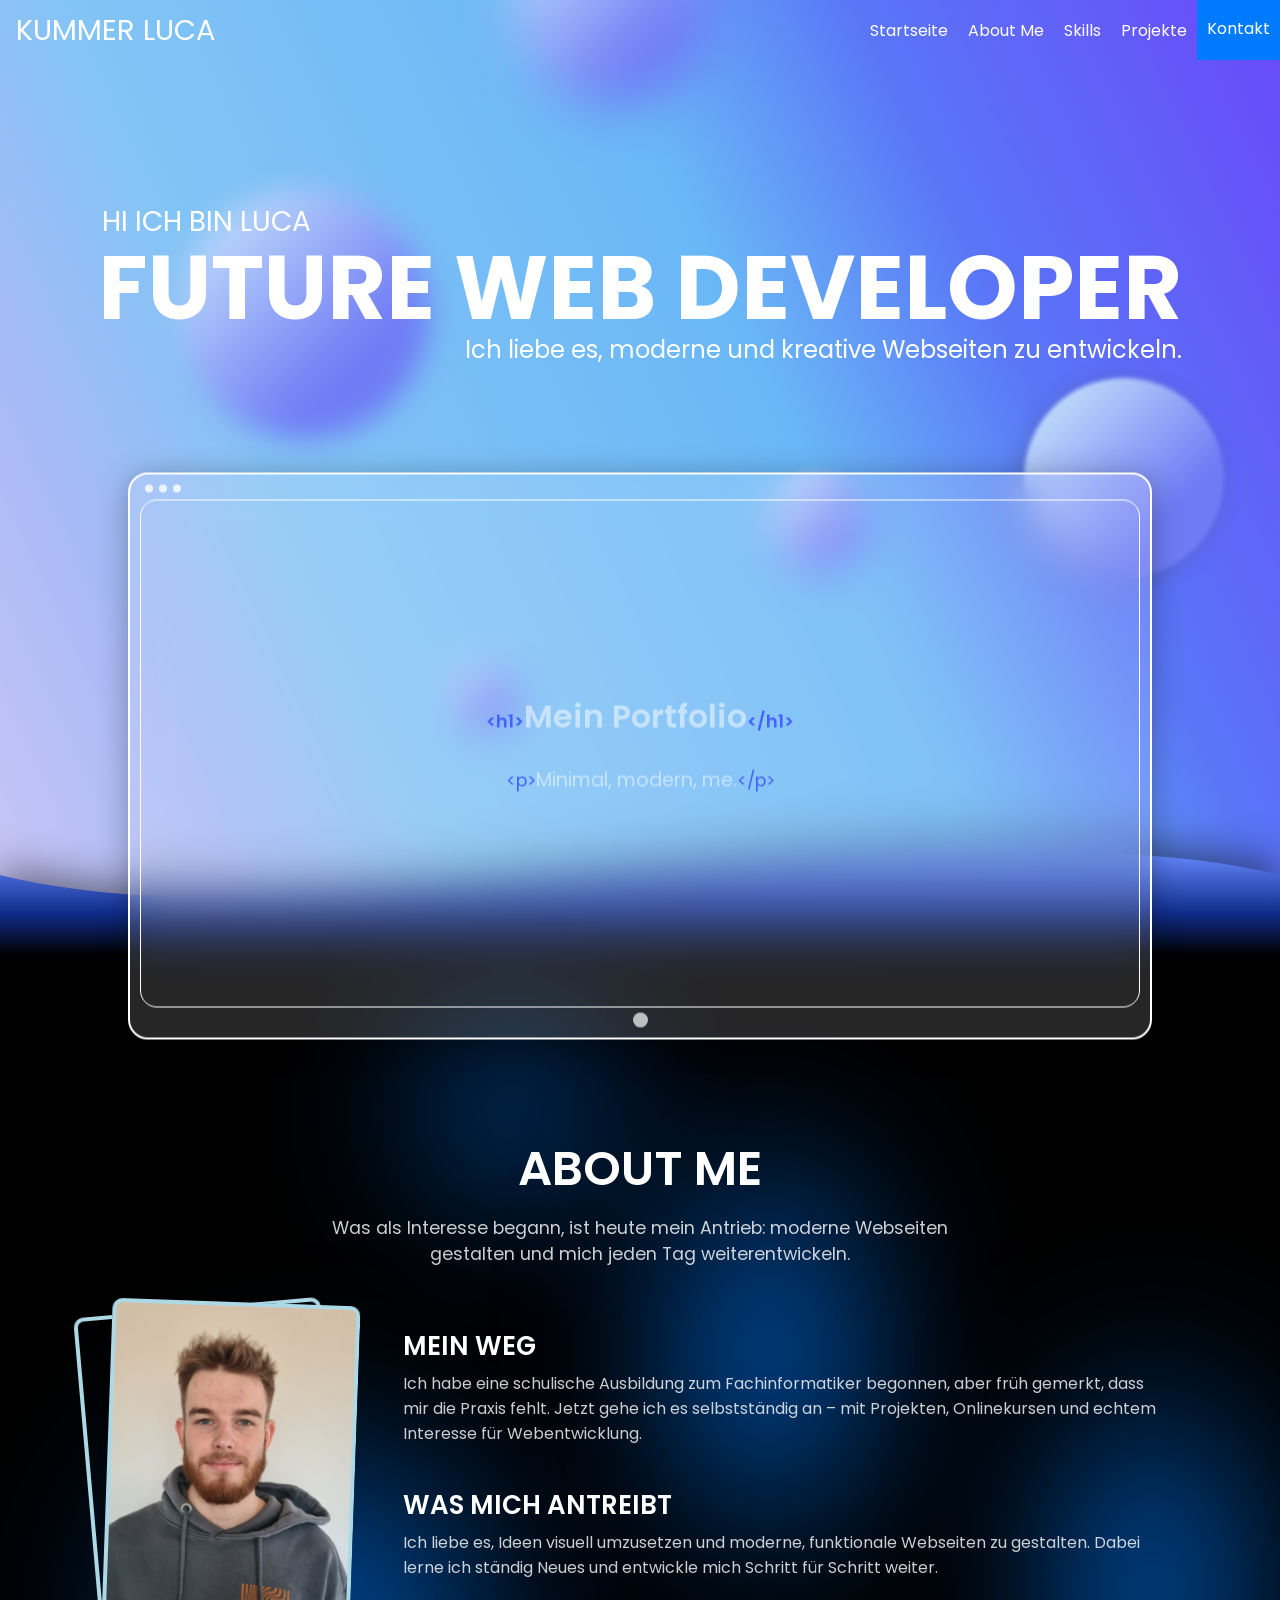
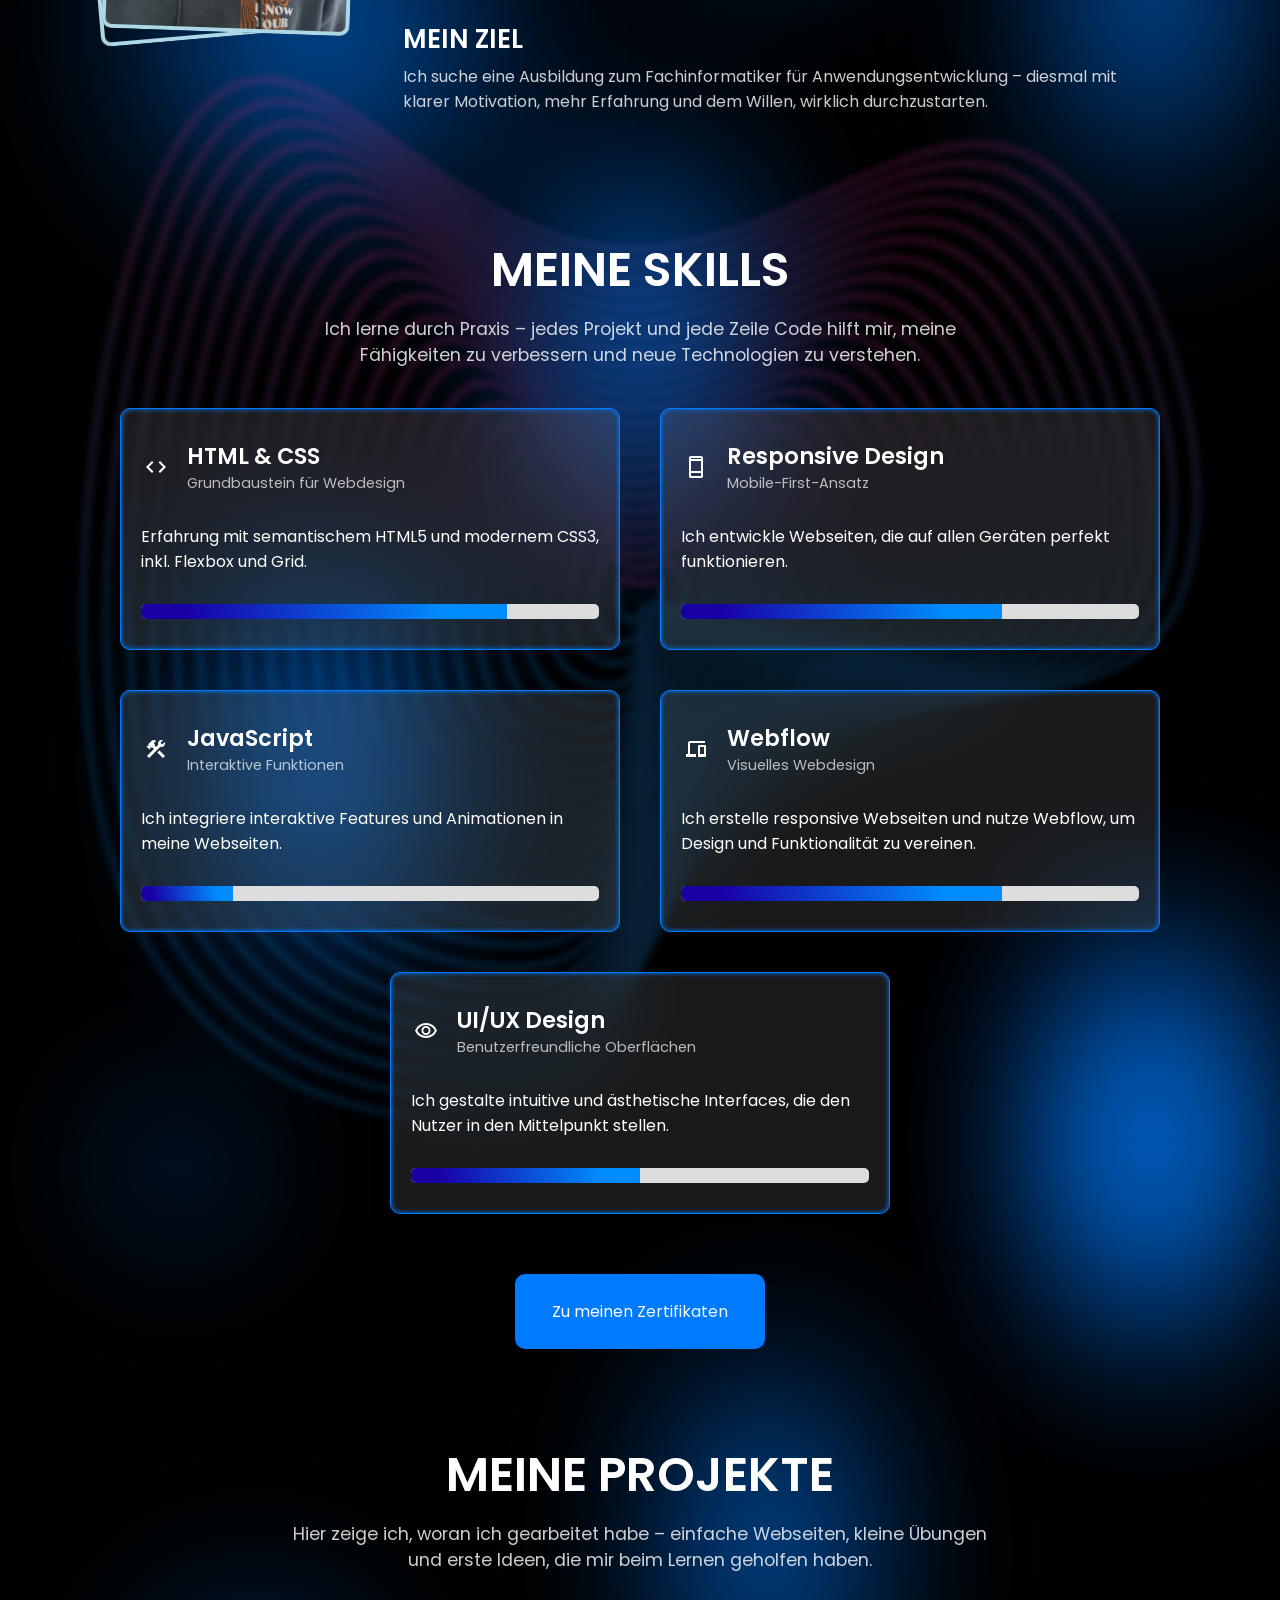
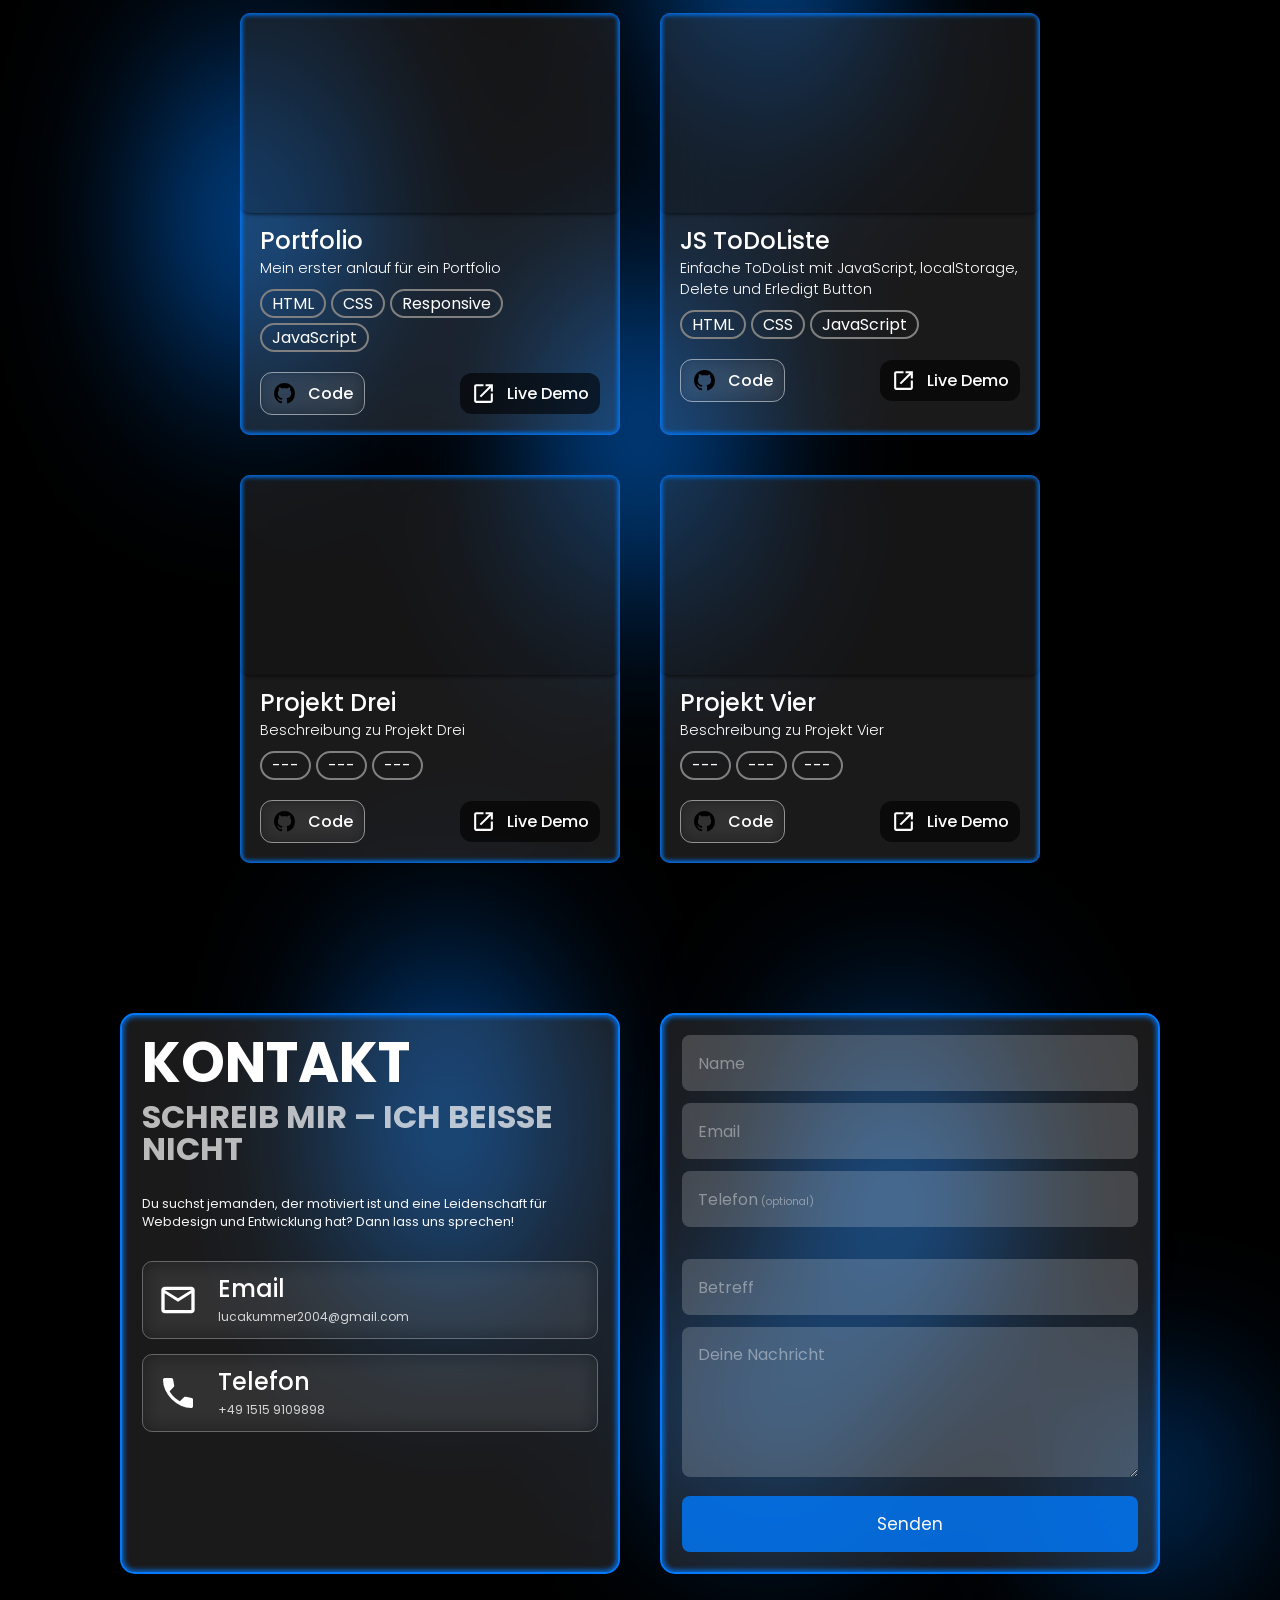
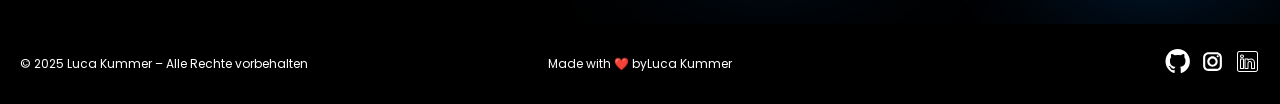
==== commit e098c2b3: "fixes" ====
--- a/Portfolio/index.html
+++ b/Portfolio/index.html
@@ -61,14 +61,12 @@
                 <svg xmlns="http://www.w3.org/2000/svg" height="32px" viewbox="0 -960 960 960" width="32px" fill=><path d="m256-200-56-56 224-224-224-224 56-56 224 224 224-224 56 56-224 224 224 224-56 56-224-224-224 224Z"/></svg>
             </label>
 
-            <a href="#main.html" class="logo-link nav-link">Kummer Luca</a>
+            <a href="#main.html" class="logo-link">Kummer Luca</a>
             <a href="#main.html" class="nav-link">Startseite</a>
             <a href="#about-me" class="nav-link">About Me</a>
             <a href="#skills" class="nav-link" >Skills</a>
-
-            
             <a href="#projects" class="nav-link">Projekte</a>
-            <a href="#contact" class="cta-button">Kontakt</a>
+            <a href="#contact" class="cta-button nav-link">Kontakt</a>
         </div>
     </nav>
     </header>
--- a/Portfolio/styles.css
+++ b/Portfolio/styles.css
@@ -3,7 +3,7 @@
 :root{
 --text-color-white:white;
 --text-color-black:black;
---main-color:rgba(0, 123, 255, 0.8);;
+--main-color:rgba(0, 123, 255, 1);;
 --cta-color:rgba(0, 123, 255, 1);
 --cta-hover:rgb(0, 77, 160);
 --hover-color:rgba(0, 0, 0, 0.2);
@@ -30,10 +30,10 @@
 
 
 *, html, body{
-    background-color: #0a0a0a;
+
     margin: 0;
     padding:0;
-    height: 100%;
+
     box-sizing: border-box;
 }
 
@@ -47,7 +47,7 @@
     width: 100vw;
     height: 100%;
     padding-bottom: env(safe-area-inset-bottom);
-  background-color: #0a0a0a;
+    background-color: #0a0a0a;
 }
 
 
@@ -80,7 +80,27 @@
     align-items: center;
 }
 
+.nav-link{
+
+    display:flex;
+    justify-content: center;
+    align-items: center;
+    padding: 10px 10px;
+    text-decoration: none;
+    color: var(--text-color-white);
+    transition: 0.2s ease-in-out;
+    flex: 0 0 auto;
+}
+
+.links-container {
+  --nav-link-width: max-content;
+}
+.nav-link {
+  width: max-content;
+}
+
 nav a{
+    
     height: 100%;
     padding: 0 1rem;
     display: flex;
@@ -88,7 +108,7 @@
     align-items: center;
     text-decoration: none;
     color:var(--text-color-white);
-    transition: border-bottom 0.2s ease;
+    transition: 0.2s ease-in-out;
 }
 
 nav a:hover{
@@ -110,6 +130,7 @@
 nav .cta-button{
     background-color: var(--cta-color);
     border-bottom: 4px solid transparent;
+    transition: 0.3s ease-in-out;
 }
 
 nav .cta-button:hover{
@@ -126,8 +147,9 @@
 }
 
 
+
 nav a.active {
-  border-bottom: 4px solid var(--main-color);
+  
   background-color: var(--hover-color);
   transition: all 0.3s ease-in-out;
 }
@@ -812,16 +834,19 @@
   .zertifikat-button{
     display:flex;
     justify-content: center;
-    padding:10px 20px;
+    padding:25px 30px;
     background-color: var(--main-color);
     color:var(--text-color-white);
     text-decoration: none;
     width: 250px;
     margin: auto;
     border-radius: 10px;
-    z-index:6A;
-  }
-
+    z-index:6;
+    transition: 0.2s ease;
+  }
+  .zertifikat-button:hover{
+    background-color: var(--cta-hover);
+  }
 
   .card-grid {
     display: flex;
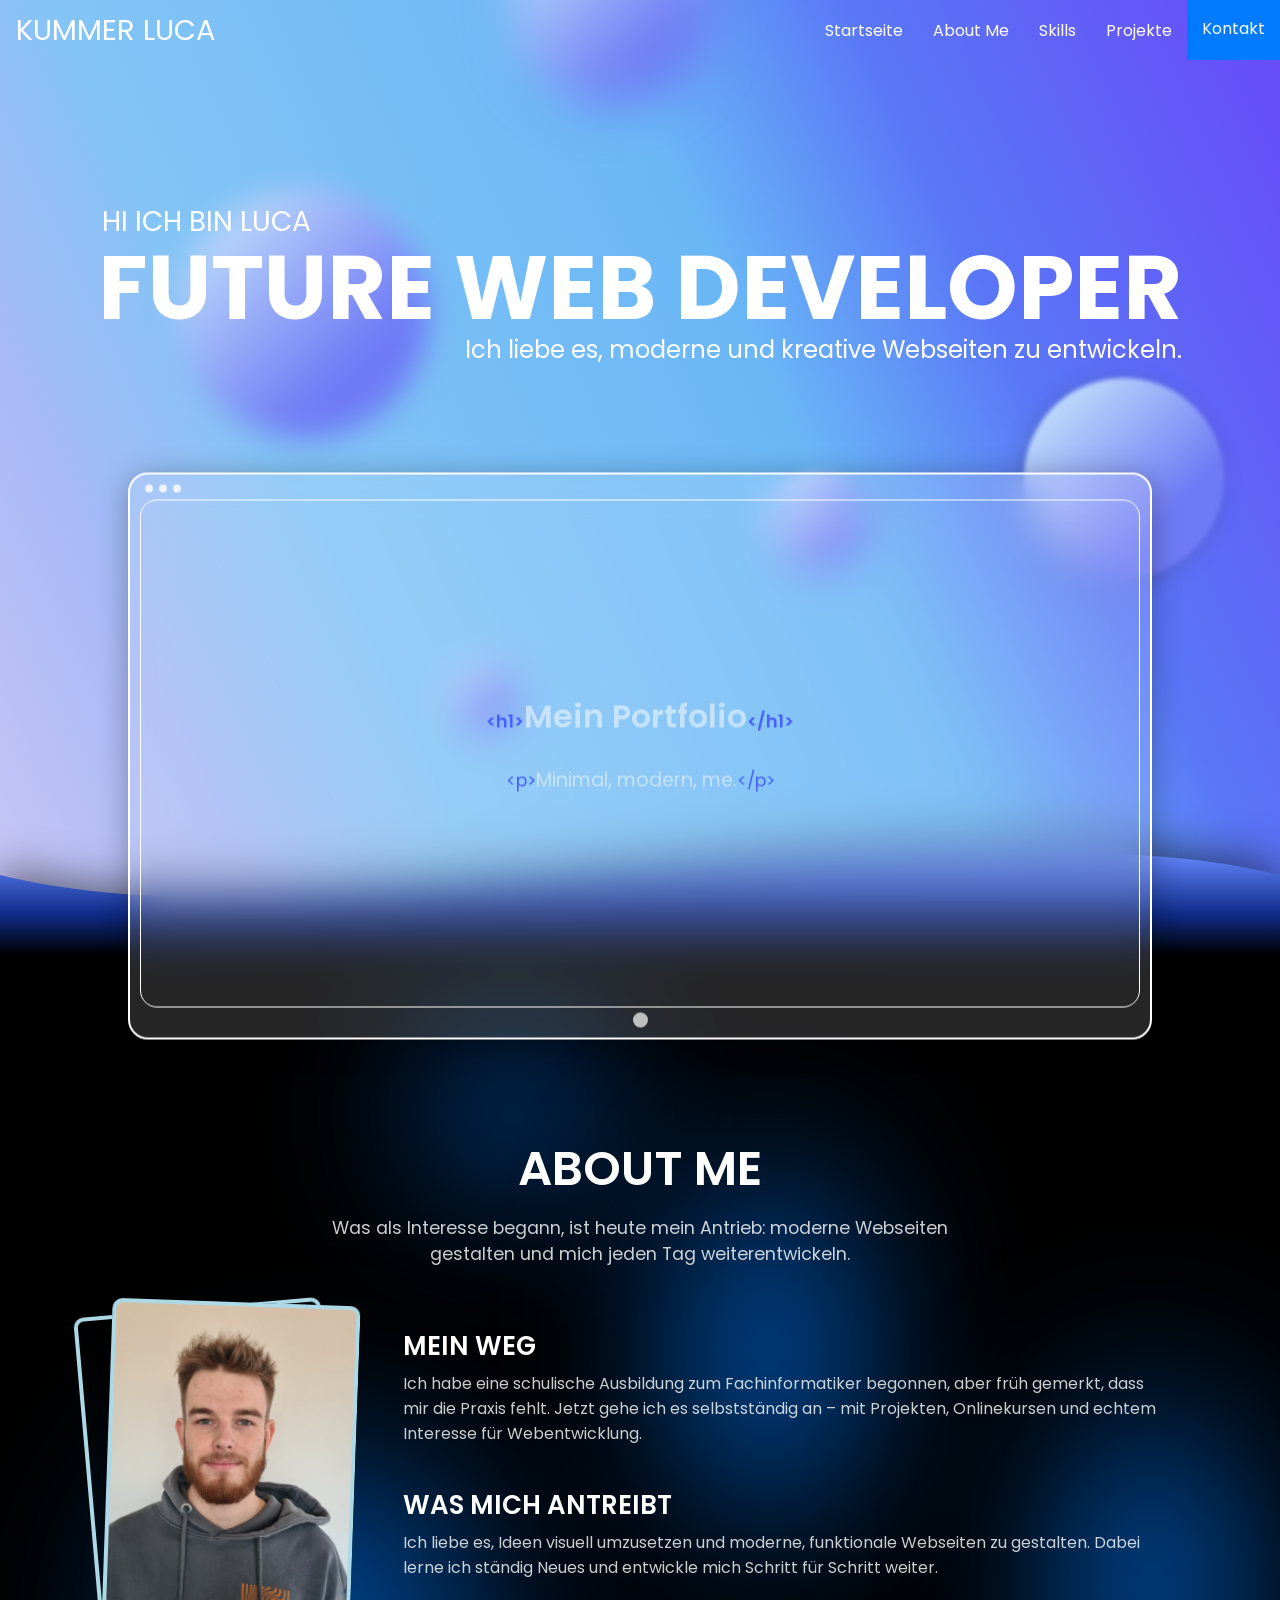
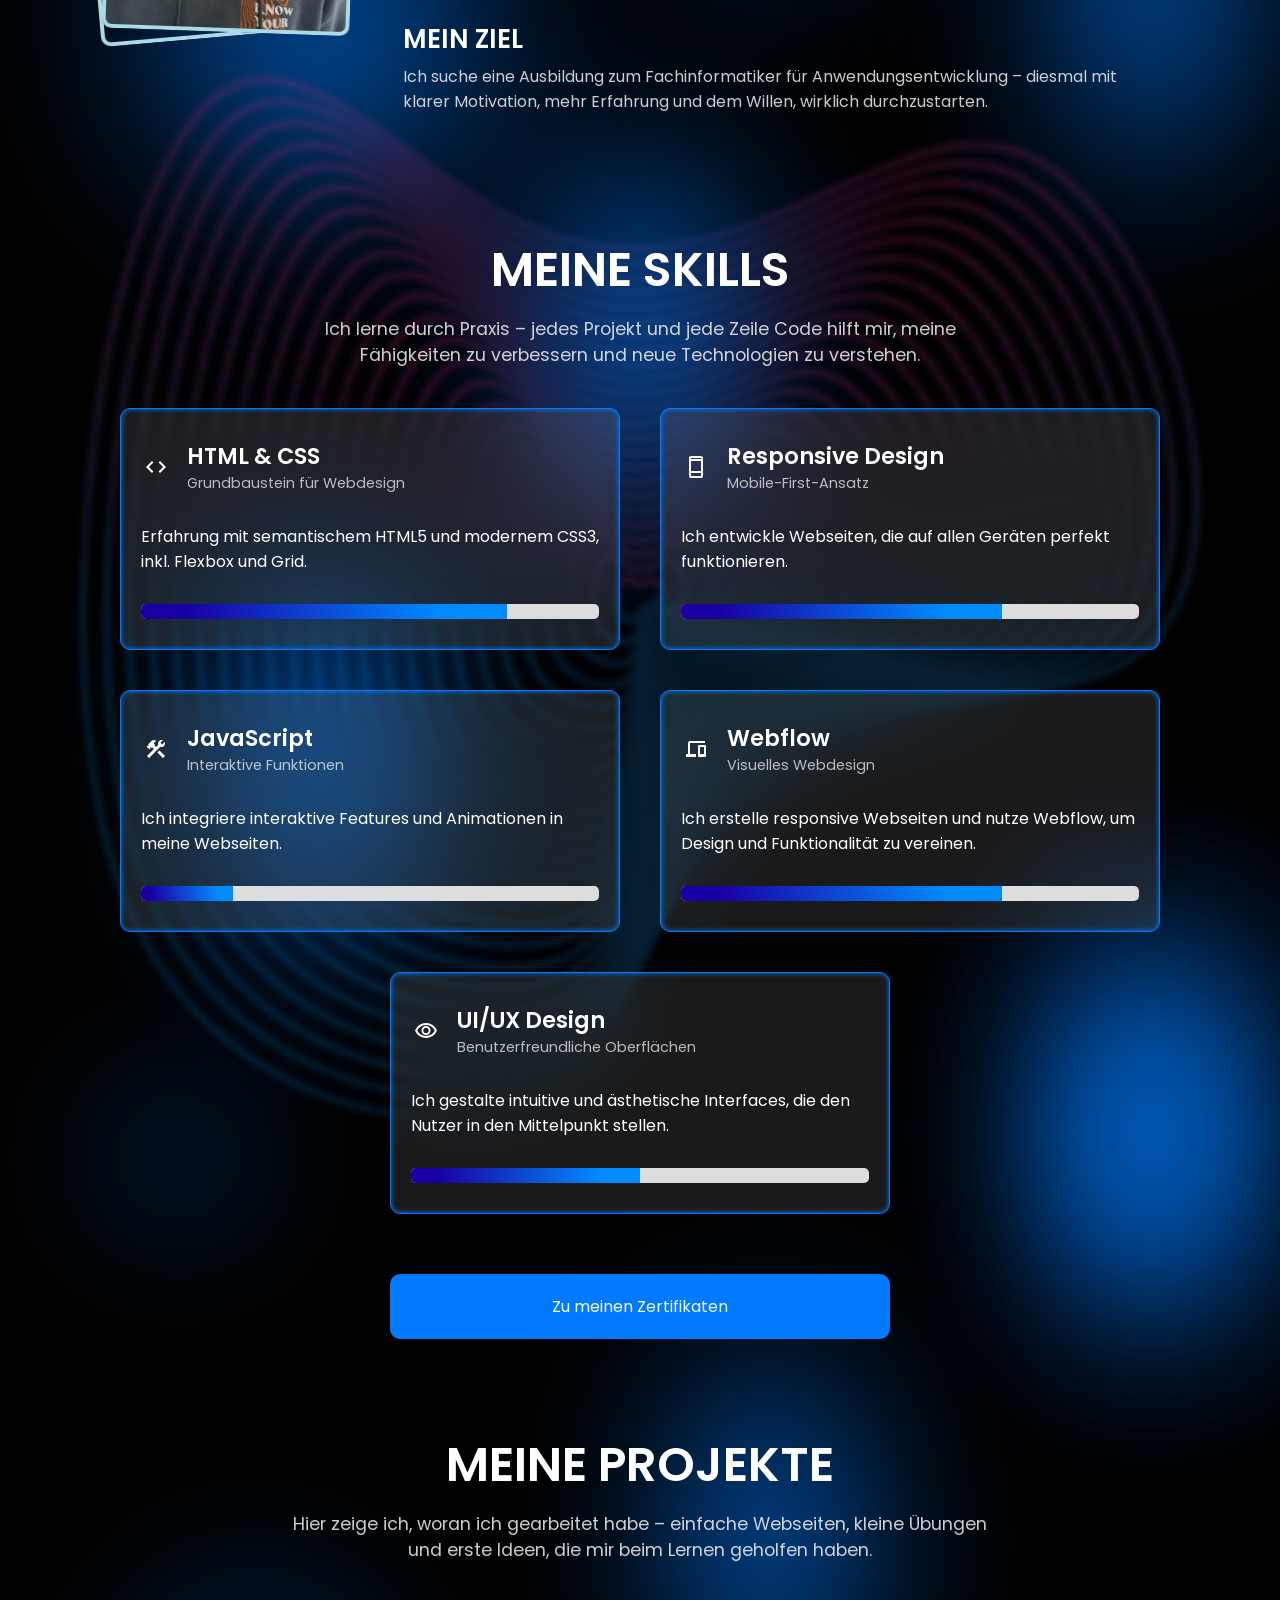
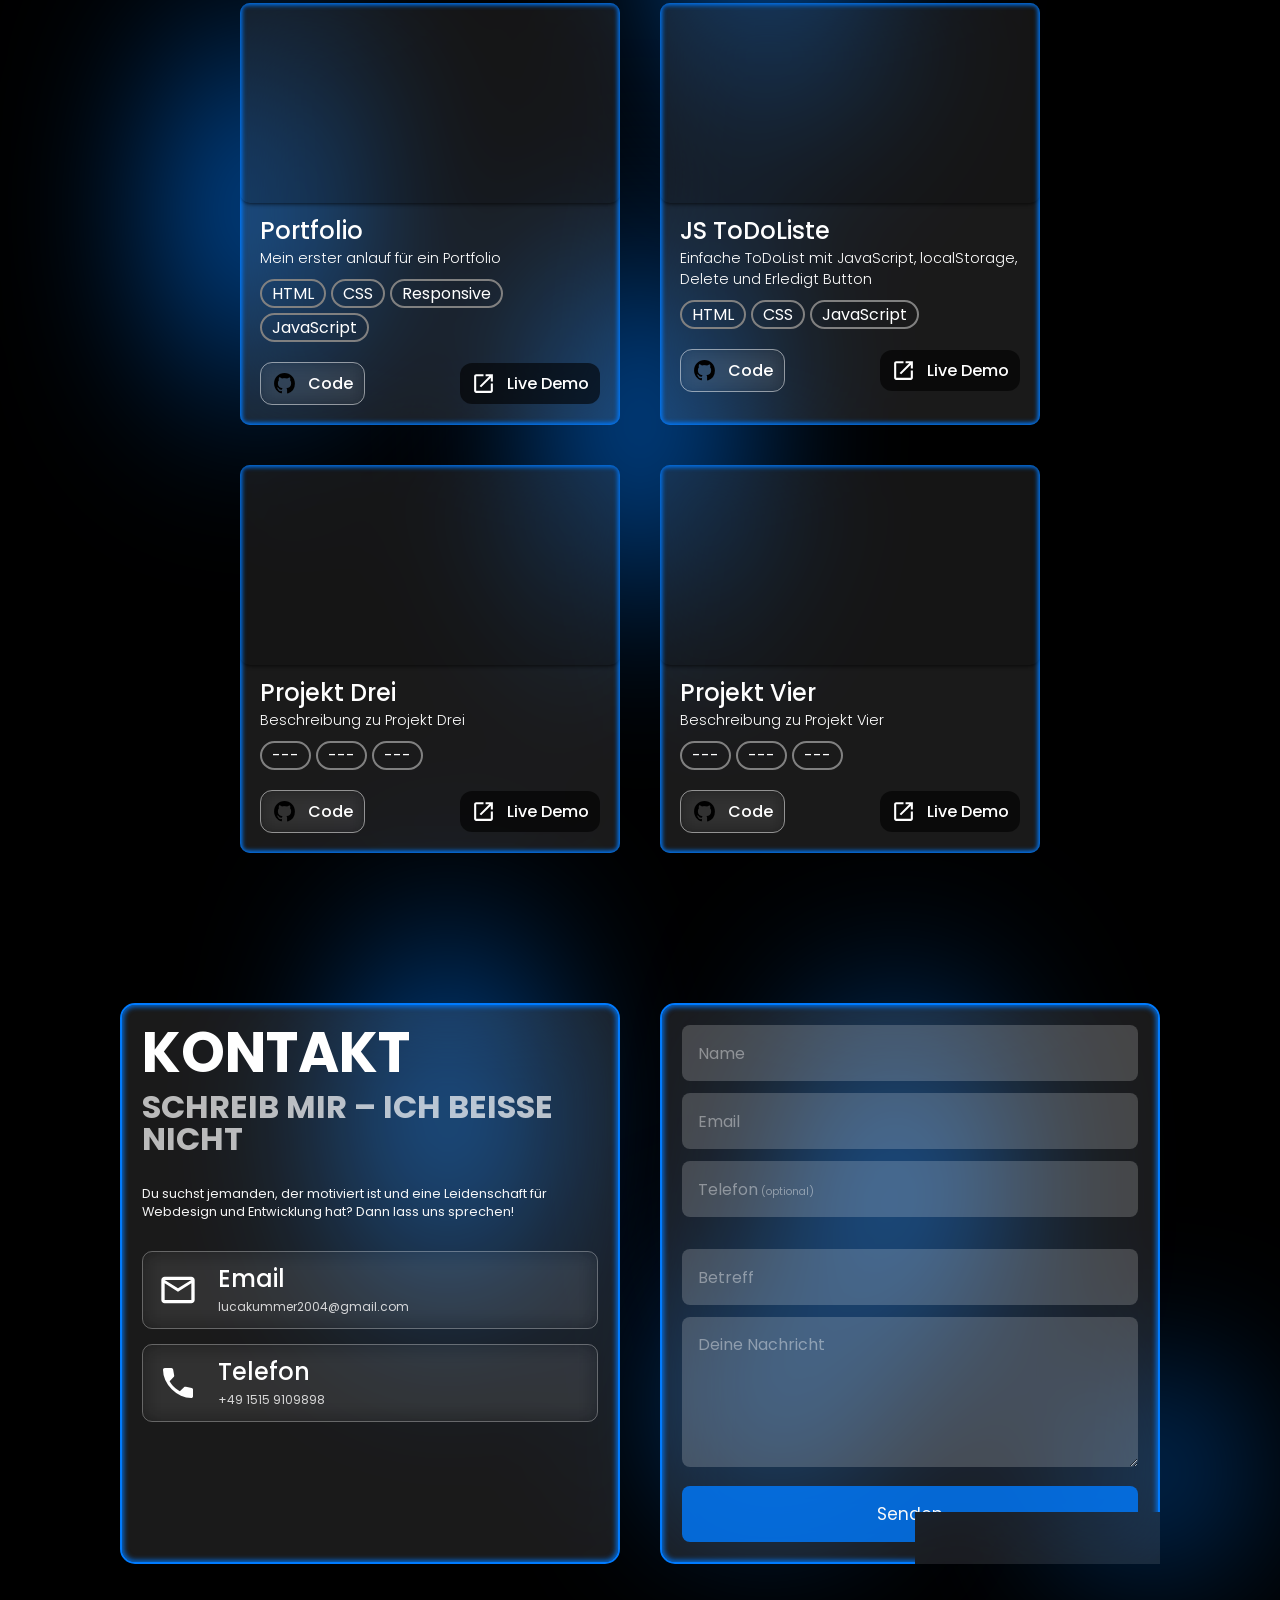
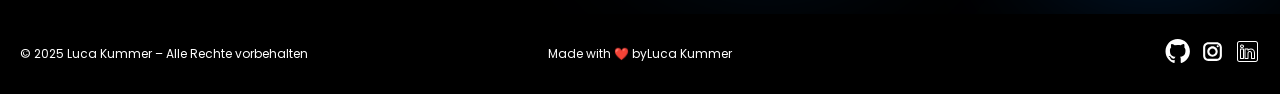
==== commit 75ee6f96: "fixed again" ====
--- a/Portfolio/index.html
+++ b/Portfolio/index.html
@@ -61,8 +61,8 @@
                 <svg xmlns="http://www.w3.org/2000/svg" height="32px" viewbox="0 -960 960 960" width="32px" fill=><path d="m256-200-56-56 224-224-224-224 56-56 224 224 224-224 56 56-224 224 224 224-56 56-224-224-224 224Z"/></svg>
             </label>
 
-            <a href="#main.html" class="logo-link">Kummer Luca</a>
-            <a href="#main.html" class="nav-link">Startseite</a>
+            <a href="lucadev.netlify.app" class="logo-link" >Kummer Luca</a>
+            <a href="lucadev.netlify.app" class="nav-link">Startseite</a>
             <a href="#about-me" class="nav-link">About Me</a>
             <a href="#skills" class="nav-link" >Skills</a>
             <a href="#projects" class="nav-link">Projekte</a>
--- a/Portfolio/styles.css
+++ b/Portfolio/styles.css
@@ -75,32 +75,25 @@
     max-width: 1920px;
     width: 100%;
     display:flex;
+    
     flex-direction: row;
     justify-content: flex-end;
     align-items: center;
 }
 
 .nav-link{
-
+    
     display:flex;
     justify-content: center;
     align-items: center;
-    padding: 10px 10px;
+    padding: 10px 15px;
     text-decoration: none;
     color: var(--text-color-white);
     transition: 0.2s ease-in-out;
     flex: 0 0 auto;
 }
 
-.links-container {
-  --nav-link-width: max-content;
-}
-.nav-link {
-  width: max-content;
-}
-
 nav a{
-    
     height: 100%;
     padding: 0 1rem;
     display: flex;
@@ -312,6 +305,7 @@
     height: 100%;
     padding: 0 5%;
     z-index: 4;
+    pointer-events: none
 }
     .hero-text h1{
         font-size: 7rem;
@@ -353,6 +347,7 @@
         justify-content: center;
         z-index: 3;
         box-sizing: border-box;
+        pointer-events: none
 }
     
     .hero-tablet {
@@ -834,11 +829,11 @@
   .zertifikat-button{
     display:flex;
     justify-content: center;
-    padding:25px 30px;
+    padding:20px 0;
     background-color: var(--main-color);
     color:var(--text-color-white);
     text-decoration: none;
-    width: 250px;
+    max-width: 500px;
     margin: auto;
     border-radius: 10px;
     z-index:6;
@@ -1341,9 +1336,6 @@
 
       @media (max-width: 900px) {
 
-        .navbar{
-            padding-left: 1%;
-        }
         .links-container{
             
             flex-direction: column;
@@ -1353,7 +1345,7 @@
             top: 0;
             right: -100%;
             z-index: 10;
-    
+            padding: 10px;
             width: 400px;
             max-width: 100%;
     
@@ -1389,7 +1381,6 @@
         
         .logo-mobile{
             display: flex;
-            padding-left:10px;
             justify-content: flex-start;
             align-items: center;
             height:100%;
@@ -1422,6 +1413,7 @@
             justify-content: center;
             margin-bottom: 10px;
             border-bottom: 5px solid transparent
+            
         }
 
         nav a:hover{
